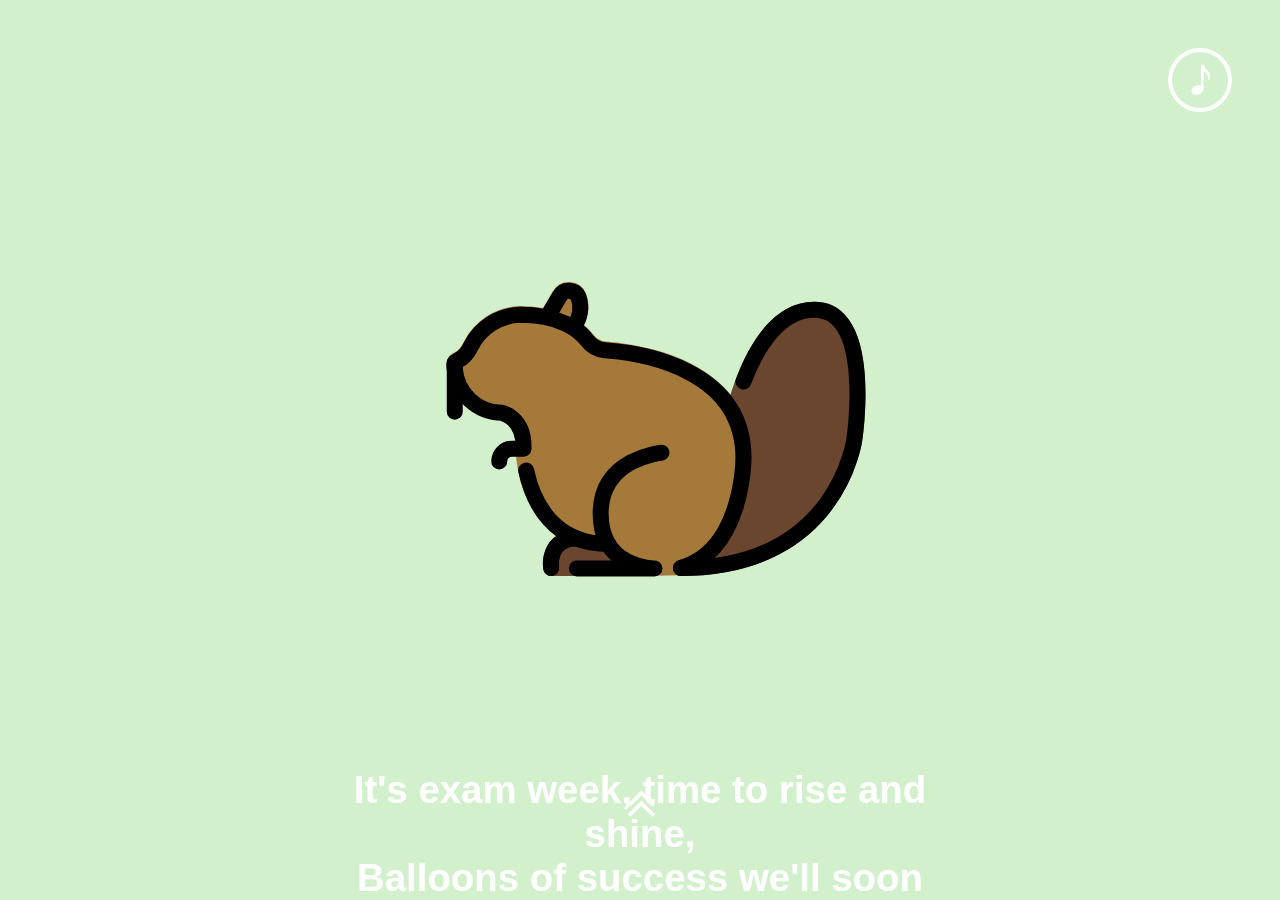
==== index.html @ f143f600 "Reindex and move directories" ====
<!DOCTYPE html>
<html lang="en">

<head>
    <meta charset="UTF-8">
    <title>Wechat H5 Boilerplate</title>
    <meta name="viewport" content="width=device-width, initial-scale=1.0, user-scalable=no">
    <!-- Add your keywords and description here for SEO. -->
    <meta name="keywords" content="">
    <meta name="description" content="">
    <link rel="shortcut icon" type="image/png" href="images/favicon.png"/>

    <!-- Uncomment this if you need apple touch icon. -->
    <!--
    <link rel="apple-touch-icon" href="touch-icon-iphone.png">
    <link rel="apple-touch-icon" sizes="76x76" href="touch-icon-ipad.png">
    <link rel="apple-touch-icon" sizes="120x120" href="touch-icon-iphone-retina.png">
    <link rel="apple-touch-icon" sizes="152x152" href="touch-icon-ipad-retina.png">
    -->

    <!-- Don't delete this. It's needed for development workflow. -->
    <link rel="stylesheet" href="stylesheets/bundle.min.css">
</head>

<body>
<div class="loading-overlay">
    <img src="images/loading.svg">
</div>

<div class="swiper-container">
    <div class="swiper-wrapper">
        <div class="swiper-slide slide-1">
            <div class="item-image animated" data-ani-name="flipInX" data-ani-duration="1s" data-ani-delay="0s"></div>
            <p class="item-text animated" data-ani-name="flipInY" data-ani-duration="1s" data-ani-delay="0.3s">It's exam week, time to rise and shine,<br>Balloons of success we'll soon define</p>
        </div>
        <div class="swiper-slide slide-1">
            <div class="item-image animated" data-ani-name="slideInLeft" data-ani-duration="1s" data-ani-delay="0s"></div>
            <p class="item-text animated" data-ani-name="slideInRight" data-ani-duration="1s" data-ani-delay="0.3s">Beavers🦫💚,<br><br>You Are Invited to the<br>End of Spring 2023<br>CELEBRATION🎊🎈</p>
        </div>
        <div class="swiper-slide slide-2">
            <div class="item-image animated" data-ani-name="bounceInDown" data-ani-duration="1s" data-ani-delay="0s"></div>
            <p class="item-text animated" data-ani-name="bounceInUp" data-ani-duration="1s" data-ani-delay="0.3s">Forget the Fuss🎊,<br>come celebrate with us🎈<br><br>Nominate Your Balloon, <br>Pop it, take a prize!</p>
        </div>
        <div class="swiper-slide slide-3">
            <div class="item-image animated" data-ani-name="flipInX" data-ani-duration="1s" data-ani-delay="0s"></div>
            <p class="item-text animated" data-ani-name="flipInY" data-ani-duration="1s" data-ani-delay="0.3s">April 20th<br>1.15-2.45pm @Reys<br><br><u>Early Bird Signup Now to earn a free POW shirt</u></p>
        </div>
    </div>
</div>

<button class="up-arrow">
    <i class="icon-angle-double-up"></i>
</button>

<button class="btn-music">
    <i class="icon-note"></i>
</button>

<audio loop>
    <source src="audios/background.mp3" type="audio/mpeg">
</audio>

<!-- Don't delete this. It's needed for development workflow. -->
<script src="javascripts/bundle.min.js"></script>

</body>

</html>
---- stylesheets/bundle.min.css ----
@charset "UTF-8";/*! normalize.css v5.0.0 | MIT License | github.com/necolas/normalize.css */button,hr,input{overflow:visible}audio,canvas,progress,video{display:inline-block}progress,sub,sup{vertical-align:baseline}*,legend{box-sizing:border-box}html{font-family:sans-serif;line-height:1.15;-ms-text-size-adjust:100%;-webkit-text-size-adjust:100%}body{margin:0}article,aside,details,figcaption,figure,footer,header,main,menu,nav,section{display:block}h1{font-size:2em;margin:.67em 0}figure{margin:1em 40px}hr{box-sizing:content-box;height:0}code,kbd,pre,samp{font-family:monospace,monospace;font-size:1em}a{background-color:transparent;-webkit-text-decoration-skip:objects}a:active,a:hover{outline-width:0}abbr[title]{border-bottom:none;text-decoration:underline;text-decoration:underline dotted}b,strong{font-weight:bolder}dfn{font-style:italic}mark{background-color:#ff0;color:#000}small{font-size:80%}sub,sup{font-size:75%;line-height:0;position:relative}sub{bottom:-.25em}sup{top:-.5em}audio:not([controls]){display:none;height:0}img{border-style:none}svg:not(:root){overflow:hidden}button,input,optgroup,select,textarea{font-family:sans-serif;font-size:100%;line-height:1.15;margin:0}button,select{text-transform:none}[type=reset],[type=submit],button,html [type=button]{-webkit-appearance:button}[type=button]::-moz-focus-inner,[type=reset]::-moz-focus-inner,[type=submit]::-moz-focus-inner,button::-moz-focus-inner{border-style:none;padding:0}[type=button]:-moz-focusring,[type=reset]:-moz-focusring,[type=submit]:-moz-focusring,button:-moz-focusring{outline:ButtonText dotted 1px}fieldset{border:1px solid silver;margin:0 2px;padding:.35em .625em .75em}legend{color:inherit;display:table;max-width:100%;padding:0;white-space:normal}.btn-music i,.up-arrow i{text-align:center;color:#fff}textarea{overflow:auto}[type=checkbox],[type=radio]{box-sizing:border-box;padding:0}[type=number]::-webkit-inner-spin-button,[type=number]::-webkit-outer-spin-button{height:auto}.swiper-slide,.swiper-wrapper{width:100%;height:100%;position:relative}[type=search]{-webkit-appearance:textfield;outline-offset:-2px}[type=search]::-webkit-search-cancel-button,[type=search]::-webkit-search-decoration{-webkit-appearance:none}::-webkit-file-upload-button{-webkit-appearance:button;font:inherit}summary{display:list-item}[hidden],template{display:none}.swiper-container{margin-left:auto;margin-right:auto;position:relative;overflow:hidden;z-index:1}.swiper-container-no-flexbox .swiper-slide{float:left}.swiper-container-vertical>.swiper-wrapper{-webkit-box-orient:vertical;-moz-box-orient:vertical;-ms-flex-direction:column;-webkit-flex-direction:column;flex-direction:column}.swiper-wrapper{z-index:1;display:-webkit-box;display:-moz-box;display:-ms-flexbox;display:-webkit-flex;display:flex;-webkit-transition-property:-webkit-transform;-moz-transition-property:-moz-transform;-o-transition-property:-o-transform;-ms-transition-property:-ms-transform;transition-property:transform;-webkit-box-sizing:content-box;-moz-box-sizing:content-box;box-sizing:content-box}.swiper-container-android .swiper-slide,.swiper-wrapper{-webkit-transform:translate3d(0,0,0);-moz-transform:translate3d(0,0,0);-o-transform:translate(0,0);-ms-transform:translate3d(0,0,0);transform:translate3d(0,0,0)}.swiper-container-multirow>.swiper-wrapper{-webkit-box-lines:multiple;-moz-box-lines:multiple;-ms-flex-wrap:wrap;-webkit-flex-wrap:wrap;flex-wrap:wrap}.swiper-container-free-mode>.swiper-wrapper{-webkit-transition-timing-function:ease-out;-moz-transition-timing-function:ease-out;-ms-transition-timing-function:ease-out;-o-transition-timing-function:ease-out;transition-timing-function:ease-out;margin:0 auto}.swiper-slide{-webkit-flex-shrink:0;-ms-flex:0 0 auto;flex-shrink:0}.swiper-container-autoheight,.swiper-container-autoheight .swiper-slide{height:auto}.swiper-container-autoheight .swiper-wrapper{-webkit-box-align:start;-ms-flex-align:start;-webkit-align-items:flex-start;align-items:flex-start;-webkit-transition-property:-webkit-transform,height;-moz-transition-property:-moz-transform;-o-transition-property:-o-transform;-ms-transition-property:-ms-transform;transition-property:transform,height}.swiper-container .swiper-notification{position:absolute;left:0;top:0;pointer-events:none;opacity:0;z-index:-1000}.swiper-wp8-horizontal{-ms-touch-action:pan-y;touch-action:pan-y}.swiper-wp8-vertical{-ms-touch-action:pan-x;touch-action:pan-x}.swiper-button-next,.swiper-button-prev{position:absolute;top:50%;width:27px;height:44px;margin-top:-22px;z-index:10;cursor:pointer;-moz-background-size:27px 44px;-webkit-background-size:27px 44px;background-size:27px 44px;background-position:center;background-repeat:no-repeat}.swiper-button-next.swiper-button-disabled,.swiper-button-prev.swiper-button-disabled{opacity:.35;cursor:auto;pointer-events:none}.swiper-button-prev,.swiper-container-rtl .swiper-button-next{background-image:url("data:image/svg+xml;charset=utf-8,%3Csvg%20xmlns%3D'http%3A%2F%2Fwww.w3.org%2F2000%2Fsvg'%20viewBox%3D'0%200%2027%2044'%3E%3Cpath%20d%3D'M0%2C22L22%2C0l2.1%2C2.1L4.2%2C22l19.9%2C19.9L22%2C44L0%2C22L0%2C22L0%2C22z'%20fill%3D'%23007aff'%2F%3E%3C%2Fsvg%3E");left:10px;right:auto}.swiper-button-prev.swiper-button-black,.swiper-container-rtl .swiper-button-next.swiper-button-black{background-image:url("data:image/svg+xml;charset=utf-8,%3Csvg%20xmlns%3D'http%3A%2F%2Fwww.w3.org%2F2000%2Fsvg'%20viewBox%3D'0%200%2027%2044'%3E%3Cpath%20d%3D'M0%2C22L22%2C0l2.1%2C2.1L4.2%2C22l19.9%2C19.9L22%2C44L0%2C22L0%2C22L0%2C22z'%20fill%3D'%23000000'%2F%3E%3C%2Fsvg%3E")}.swiper-button-prev.swiper-button-white,.swiper-container-rtl .swiper-button-next.swiper-button-white{background-image:url("data:image/svg+xml;charset=utf-8,%3Csvg%20xmlns%3D'http%3A%2F%2Fwww.w3.org%2F2000%2Fsvg'%20viewBox%3D'0%200%2027%2044'%3E%3Cpath%20d%3D'M0%2C22L22%2C0l2.1%2C2.1L4.2%2C22l19.9%2C19.9L22%2C44L0%2C22L0%2C22L0%2C22z'%20fill%3D'%23ffffff'%2F%3E%3C%2Fsvg%3E")}.swiper-button-next,.swiper-container-rtl .swiper-button-prev{background-image:url("data:image/svg+xml;charset=utf-8,%3Csvg%20xmlns%3D'http%3A%2F%2Fwww.w3.org%2F2000%2Fsvg'%20viewBox%3D'0%200%2027%2044'%3E%3Cpath%20d%3D'M27%2C22L27%2C22L5%2C44l-2.1-2.1L22.8%2C22L2.9%2C2.1L5%2C0L27%2C22L27%2C22z'%20fill%3D'%23007aff'%2F%3E%3C%2Fsvg%3E");right:10px;left:auto}.swiper-button-next.swiper-button-black,.swiper-container-rtl .swiper-button-prev.swiper-button-black{background-image:url("data:image/svg+xml;charset=utf-8,%3Csvg%20xmlns%3D'http%3A%2F%2Fwww.w3.org%2F2000%2Fsvg'%20viewBox%3D'0%200%2027%2044'%3E%3Cpath%20d%3D'M27%2C22L27%2C22L5%2C44l-2.1-2.1L22.8%2C22L2.9%2C2.1L5%2C0L27%2C22L27%2C22z'%20fill%3D'%23000000'%2F%3E%3C%2Fsvg%3E")}.swiper-button-next.swiper-button-white,.swiper-container-rtl .swiper-button-prev.swiper-button-white{background-image:url("data:image/svg+xml;charset=utf-8,%3Csvg%20xmlns%3D'http%3A%2F%2Fwww.w3.org%2F2000%2Fsvg'%20viewBox%3D'0%200%2027%2044'%3E%3Cpath%20d%3D'M27%2C22L27%2C22L5%2C44l-2.1-2.1L22.8%2C22L2.9%2C2.1L5%2C0L27%2C22L27%2C22z'%20fill%3D'%23ffffff'%2F%3E%3C%2Fsvg%3E")}.swiper-pagination{position:absolute;text-align:center;-webkit-transition:.3s;-moz-transition:.3s;-o-transition:.3s;transition:.3s;-webkit-transform:translate3d(0,0,0);-ms-transform:translate3d(0,0,0);-o-transform:translate3d(0,0,0);transform:translate3d(0,0,0);z-index:10}.swiper-pagination.swiper-pagination-hidden{opacity:0}.swiper-container-horizontal>.swiper-pagination-bullets,.swiper-pagination-custom,.swiper-pagination-fraction{bottom:10px;left:0;width:100%}.swiper-pagination-bullet{width:8px;height:8px;display:inline-block;border-radius:100%;background:#000;opacity:.2}button.swiper-pagination-bullet{border:none;margin:0;padding:0;box-shadow:none;-moz-appearance:none;-ms-appearance:none;-webkit-appearance:none;appearance:none}.swiper-pagination-clickable .swiper-pagination-bullet{cursor:pointer}.swiper-pagination-white .swiper-pagination-bullet{background:#fff}.swiper-pagination-bullet-active{opacity:1;background:#007aff}.swiper-pagination-white .swiper-pagination-bullet-active{background:#fff}.swiper-pagination-black .swiper-pagination-bullet-active{background:#000}.swiper-container-vertical>.swiper-pagination-bullets{right:10px;top:50%;-webkit-transform:translate3d(0,-50%,0);-moz-transform:translate3d(0,-50%,0);-o-transform:translate(0,-50%);-ms-transform:translate3d(0,-50%,0);transform:translate3d(0,-50%,0)}.swiper-container-vertical>.swiper-pagination-bullets .swiper-pagination-bullet{margin:5px 0;display:block}.swiper-container-horizontal>.swiper-pagination-bullets .swiper-pagination-bullet{margin:0 5px}.swiper-pagination-progress{background:rgba(0,0,0,.25);position:absolute}.swiper-pagination-progress .swiper-pagination-progressbar{background:#007aff;position:absolute;left:0;top:0;width:100%;height:100%;-webkit-transform:scale(0);-ms-transform:scale(0);-o-transform:scale(0);transform:scale(0);-webkit-transform-origin:left top;-moz-transform-origin:left top;-ms-transform-origin:left top;-o-transform-origin:left top;transform-origin:left top}.swiper-container-rtl .swiper-pagination-progress .swiper-pagination-progressbar{-webkit-transform-origin:right top;-moz-transform-origin:right top;-ms-transform-origin:right top;-o-transform-origin:right top;transform-origin:right top}.swiper-container-horizontal>.swiper-pagination-progress{width:100%;height:4px;left:0;top:0}.swiper-container-vertical>.swiper-pagination-progress{width:4px;height:100%;left:0;top:0}.swiper-pagination-progress.swiper-pagination-white{background:rgba(255,255,255,.5)}.swiper-pagination-progress.swiper-pagination-white .swiper-pagination-progressbar{background:#fff}.swiper-pagination-progress.swiper-pagination-black .swiper-pagination-progressbar{background:#000}.swiper-container-3d{-webkit-perspective:1200px;-moz-perspective:1200px;-o-perspective:1200px;perspective:1200px}.swiper-container-3d .swiper-cube-shadow,.swiper-container-3d .swiper-slide,.swiper-container-3d .swiper-slide-shadow-bottom,.swiper-container-3d .swiper-slide-shadow-left,.swiper-container-3d .swiper-slide-shadow-right,.swiper-container-3d .swiper-slide-shadow-top,.swiper-container-3d .swiper-wrapper{-webkit-transform-style:preserve-3d;-moz-transform-style:preserve-3d;-ms-transform-style:preserve-3d;transform-style:preserve-3d}.swiper-container-3d .swiper-slide-shadow-bottom,.swiper-container-3d .swiper-slide-shadow-left,.swiper-container-3d .swiper-slide-shadow-right,.swiper-container-3d .swiper-slide-shadow-top{position:absolute;left:0;top:0;width:100%;height:100%;pointer-events:none;z-index:10}.swiper-container-3d .swiper-slide-shadow-left{background-image:-webkit-gradient(linear,left top,right top,from(rgba(0,0,0,.5)),to(rgba(0,0,0,0)));background-image:-webkit-linear-gradient(right,rgba(0,0,0,.5),rgba(0,0,0,0));background-image:-moz-linear-gradient(right,rgba(0,0,0,.5),rgba(0,0,0,0));background-image:-o-linear-gradient(right,rgba(0,0,0,.5),rgba(0,0,0,0));background-image:linear-gradient(to left,rgba(0,0,0,.5),rgba(0,0,0,0))}.swiper-container-3d .swiper-slide-shadow-right{background-image:-webkit-gradient(linear,right top,left top,from(rgba(0,0,0,.5)),to(rgba(0,0,0,0)));background-image:-webkit-linear-gradient(left,rgba(0,0,0,.5),rgba(0,0,0,0));background-image:-moz-linear-gradient(left,rgba(0,0,0,.5),rgba(0,0,0,0));background-image:-o-linear-gradient(left,rgba(0,0,0,.5),rgba(0,0,0,0));background-image:linear-gradient(to right,rgba(0,0,0,.5),rgba(0,0,0,0))}.swiper-container-3d .swiper-slide-shadow-top{background-image:-webkit-gradient(linear,left top,left bottom,from(rgba(0,0,0,.5)),to(rgba(0,0,0,0)));background-image:-webkit-linear-gradient(bottom,rgba(0,0,0,.5),rgba(0,0,0,0));background-image:-moz-linear-gradient(bottom,rgba(0,0,0,.5),rgba(0,0,0,0));background-image:-o-linear-gradient(bottom,rgba(0,0,0,.5),rgba(0,0,0,0));background-image:linear-gradient(to top,rgba(0,0,0,.5),rgba(0,0,0,0))}.swiper-container-3d .swiper-slide-shadow-bottom{background-image:-webkit-gradient(linear,left bottom,left top,from(rgba(0,0,0,.5)),to(rgba(0,0,0,0)));background-image:-webkit-linear-gradient(top,rgba(0,0,0,.5),rgba(0,0,0,0));background-image:-moz-linear-gradient(top,rgba(0,0,0,.5),rgba(0,0,0,0));background-image:-o-linear-gradient(top,rgba(0,0,0,.5),rgba(0,0,0,0));background-image:linear-gradient(to bottom,rgba(0,0,0,.5),rgba(0,0,0,0))}.swiper-container-coverflow .swiper-wrapper,.swiper-container-flip .swiper-wrapper{-ms-perspective:1200px}.swiper-container-cube,.swiper-container-flip{overflow:visible}.swiper-container-cube .swiper-slide,.swiper-container-flip .swiper-slide{pointer-events:none;-webkit-backface-visibility:hidden;-moz-backface-visibility:hidden;-ms-backface-visibility:hidden;backface-visibility:hidden;z-index:1}.swiper-container-cube .swiper-slide .swiper-slide,.swiper-container-flip .swiper-slide .swiper-slide{pointer-events:none}.swiper-container-cube .swiper-slide-active,.swiper-container-cube .swiper-slide-active .swiper-slide-active,.swiper-container-flip .swiper-slide-active,.swiper-container-flip .swiper-slide-active .swiper-slide-active{pointer-events:auto}.swiper-container-cube .swiper-slide-shadow-bottom,.swiper-container-cube .swiper-slide-shadow-left,.swiper-container-cube .swiper-slide-shadow-right,.swiper-container-cube .swiper-slide-shadow-top,.swiper-container-flip .swiper-slide-shadow-bottom,.swiper-container-flip .swiper-slide-shadow-left,.swiper-container-flip .swiper-slide-shadow-right,.swiper-container-flip .swiper-slide-shadow-top{z-index:0;-webkit-backface-visibility:hidden;-moz-backface-visibility:hidden;-ms-backface-visibility:hidden;backface-visibility:hidden}.swiper-container-cube .swiper-slide{visibility:hidden;-webkit-transform-origin:0 0;-moz-transform-origin:0 0;-ms-transform-origin:0 0;transform-origin:0 0;width:100%;height:100%}.swiper-container-cube.swiper-container-rtl .swiper-slide{-webkit-transform-origin:100% 0;-moz-transform-origin:100% 0;-ms-transform-origin:100% 0;transform-origin:100% 0}.swiper-container-cube .swiper-slide-active,.swiper-container-cube .swiper-slide-next,.swiper-container-cube .swiper-slide-next+.swiper-slide,.swiper-container-cube .swiper-slide-prev{pointer-events:auto;visibility:visible}.swiper-container-cube .swiper-cube-shadow{position:absolute;left:0;bottom:0;width:100%;height:100%;background:#000;opacity:.6;-webkit-filter:blur(50px);filter:blur(50px);z-index:0}.swiper-container-fade.swiper-container-free-mode .swiper-slide{-webkit-transition-timing-function:ease-out;-moz-transition-timing-function:ease-out;-ms-transition-timing-function:ease-out;-o-transition-timing-function:ease-out;transition-timing-function:ease-out}.swiper-container-fade .swiper-slide{pointer-events:none;-webkit-transition-property:opacity;-moz-transition-property:opacity;-o-transition-property:opacity;transition-property:opacity}.swiper-container-fade .swiper-slide .swiper-slide{pointer-events:none}.swiper-container-fade .swiper-slide-active,.swiper-container-fade .swiper-slide-active .swiper-slide-active{pointer-events:auto}.swiper-zoom-container{width:100%;height:100%;display:-webkit-box;display:-moz-box;display:-ms-flexbox;display:-webkit-flex;display:flex;-webkit-box-pack:center;-moz-box-pack:center;-ms-flex-pack:center;-webkit-justify-content:center;justify-content:center;-webkit-box-align:center;-moz-box-align:center;-ms-flex-align:center;-webkit-align-items:center;align-items:center;text-align:center}.swiper-zoom-container>canvas,.swiper-zoom-container>img,.swiper-zoom-container>svg{max-width:100%;max-height:100%;object-fit:contain}.swiper-scrollbar{border-radius:10px;position:relative;-ms-touch-action:none;background:rgba(0,0,0,.1)}.swiper-container-horizontal>.swiper-scrollbar{position:absolute;left:1%;bottom:3px;z-index:50;height:5px;width:98%}.swiper-container-vertical>.swiper-scrollbar{position:absolute;right:3px;top:1%;z-index:50;width:5px;height:98%}.swiper-scrollbar-drag{height:100%;width:100%;position:relative;background:rgba(0,0,0,.5);border-radius:10px;left:0;top:0}.loading-overlay,html{background-color:#000}.swiper-scrollbar-cursor-drag{cursor:move}.swiper-lazy-preloader{width:42px;height:42px;position:absolute;left:50%;top:50%;margin-left:-21px;margin-top:-21px;z-index:10;-webkit-transform-origin:50%;-moz-transform-origin:50%;transform-origin:50%;-webkit-animation:swiper-preloader-spin 1s steps(12,end) infinite;-moz-animation:swiper-preloader-spin 1s steps(12,end) infinite;animation:swiper-preloader-spin 1s steps(12,end) infinite}body,html{position:relative;width:100%;height:100%}.swiper-lazy-preloader:after{display:block;content:"";width:100%;height:100%;background-image:url("data:image/svg+xml;charset=utf-8,%3Csvg%20viewBox%3D'0%200%20120%20120'%20xmlns%3D'http%3A%2F%2Fwww.w3.org%2F2000%2Fsvg'%20xmlns%3Axlink%3D'http%3A%2F%2Fwww.w3.org%2F1999%2Fxlink'%3E%3Cdefs%3E%3Cline%20id%3D'l'%20x1%3D'60'%20x2%3D'60'%20y1%3D'7'%20y2%3D'27'%20stroke%3D'%236c6c6c'%20stroke-width%3D'11'%20stroke-linecap%3D'round'%2F%3E%3C%2Fdefs%3E%3Cg%3E%3Cuse%20xlink%3Ahref%3D'%23l'%20opacity%3D'.27'%2F%3E%3Cuse%20xlink%3Ahref%3D'%23l'%20opacity%3D'.27'%20transform%3D'rotate(30%2060%2C60)'%2F%3E%3Cuse%20xlink%3Ahref%3D'%23l'%20opacity%3D'.27'%20transform%3D'rotate(60%2060%2C60)'%2F%3E%3Cuse%20xlink%3Ahref%3D'%23l'%20opacity%3D'.27'%20transform%3D'rotate(90%2060%2C60)'%2F%3E%3Cuse%20xlink%3Ahref%3D'%23l'%20opacity%3D'.27'%20transform%3D'rotate(120%2060%2C60)'%2F%3E%3Cuse%20xlink%3Ahref%3D'%23l'%20opacity%3D'.27'%20transform%3D'rotate(150%2060%2C60)'%2F%3E%3Cuse%20xlink%3Ahref%3D'%23l'%20opacity%3D'.37'%20transform%3D'rotate(180%2060%2C60)'%2F%3E%3Cuse%20xlink%3Ahref%3D'%23l'%20opacity%3D'.46'%20transform%3D'rotate(210%2060%2C60)'%2F%3E%3Cuse%20xlink%3Ahref%3D'%23l'%20opacity%3D'.56'%20transform%3D'rotate(240%2060%2C60)'%2F%3E%3Cuse%20xlink%3Ahref%3D'%23l'%20opacity%3D'.66'%20transform%3D'rotate(270%2060%2C60)'%2F%3E%3Cuse%20xlink%3Ahref%3D'%23l'%20opacity%3D'.75'%20transform%3D'rotate(300%2060%2C60)'%2F%3E%3Cuse%20xlink%3Ahref%3D'%23l'%20opacity%3D'.85'%20transform%3D'rotate(330%2060%2C60)'%2F%3E%3C%2Fg%3E%3C%2Fsvg%3E");background-position:50%;-webkit-background-size:100%;background-size:100%;background-repeat:no-repeat}.swiper-lazy-preloader-white:after{background-image:url("data:image/svg+xml;charset=utf-8,%3Csvg%20viewBox%3D'0%200%20120%20120'%20xmlns%3D'http%3A%2F%2Fwww.w3.org%2F2000%2Fsvg'%20xmlns%3Axlink%3D'http%3A%2F%2Fwww.w3.org%2F1999%2Fxlink'%3E%3Cdefs%3E%3Cline%20id%3D'l'%20x1%3D'60'%20x2%3D'60'%20y1%3D'7'%20y2%3D'27'%20stroke%3D'%23fff'%20stroke-width%3D'11'%20stroke-linecap%3D'round'%2F%3E%3C%2Fdefs%3E%3Cg%3E%3Cuse%20xlink%3Ahref%3D'%23l'%20opacity%3D'.27'%2F%3E%3Cuse%20xlink%3Ahref%3D'%23l'%20opacity%3D'.27'%20transform%3D'rotate(30%2060%2C60)'%2F%3E%3Cuse%20xlink%3Ahref%3D'%23l'%20opacity%3D'.27'%20transform%3D'rotate(60%2060%2C60)'%2F%3E%3Cuse%20xlink%3Ahref%3D'%23l'%20opacity%3D'.27'%20transform%3D'rotate(90%2060%2C60)'%2F%3E%3Cuse%20xlink%3Ahref%3D'%23l'%20opacity%3D'.27'%20transform%3D'rotate(120%2060%2C60)'%2F%3E%3Cuse%20xlink%3Ahref%3D'%23l'%20opacity%3D'.27'%20transform%3D'rotate(150%2060%2C60)'%2F%3E%3Cuse%20xlink%3Ahref%3D'%23l'%20opacity%3D'.37'%20transform%3D'rotate(180%2060%2C60)'%2F%3E%3Cuse%20xlink%3Ahref%3D'%23l'%20opacity%3D'.46'%20transform%3D'rotate(210%2060%2C60)'%2F%3E%3Cuse%20xlink%3Ahref%3D'%23l'%20opacity%3D'.56'%20transform%3D'rotate(240%2060%2C60)'%2F%3E%3Cuse%20xlink%3Ahref%3D'%23l'%20opacity%3D'.66'%20transform%3D'rotate(270%2060%2C60)'%2F%3E%3Cuse%20xlink%3Ahref%3D'%23l'%20opacity%3D'.75'%20transform%3D'rotate(300%2060%2C60)'%2F%3E%3Cuse%20xlink%3Ahref%3D'%23l'%20opacity%3D'.85'%20transform%3D'rotate(330%2060%2C60)'%2F%3E%3C%2Fg%3E%3C%2Fsvg%3E")}@-webkit-keyframes swiper-preloader-spin{100%{-webkit-transform:rotate(360deg)}}@keyframes swiper-preloader-spin{100%{transform:rotate(360deg)}}/*!
 * animate.css -http://daneden.me/animate
 * Version - 3.5.1
 * Licensed under the MIT license - http://opensource.org/licenses/MIT
 *
 * Copyright (c) 2016 Daniel Eden
 */.animated{-webkit-animation-duration:1s;animation-duration:1s;-webkit-animation-fill-mode:both;animation-fill-mode:both}.animated.infinite{-webkit-animation-iteration-count:infinite;animation-iteration-count:infinite}.animated.hinge{-webkit-animation-duration:2s;animation-duration:2s}.animated.bounceIn,.animated.bounceOut,.animated.flipOutX,.animated.flipOutY{-webkit-animation-duration:.75s;animation-duration:.75s}@-webkit-keyframes bounce{20%,53%,80%,from,to{-webkit-animation-timing-function:cubic-bezier(.215,.61,.355,1);animation-timing-function:cubic-bezier(.215,.61,.355,1);-webkit-transform:translate3d(0,0,0);transform:translate3d(0,0,0)}40%,43%{-webkit-animation-timing-function:cubic-bezier(.755,.050,.855,.060);animation-timing-function:cubic-bezier(.755,.050,.855,.060);-webkit-transform:translate3d(0,-30px,0);transform:translate3d(0,-30px,0)}70%{-webkit-animation-timing-function:cubic-bezier(.755,.050,.855,.060);animation-timing-function:cubic-bezier(.755,.050,.855,.060);-webkit-transform:translate3d(0,-15px,0);transform:translate3d(0,-15px,0)}90%{-webkit-transform:translate3d(0,-4px,0);transform:translate3d(0,-4px,0)}}@keyframes bounce{20%,53%,80%,from,to{-webkit-animation-timing-function:cubic-bezier(.215,.61,.355,1);animation-timing-function:cubic-bezier(.215,.61,.355,1);-webkit-transform:translate3d(0,0,0);transform:translate3d(0,0,0)}40%,43%{-webkit-animation-timing-function:cubic-bezier(.755,.050,.855,.060);animation-timing-function:cubic-bezier(.755,.050,.855,.060);-webkit-transform:translate3d(0,-30px,0);transform:translate3d(0,-30px,0)}70%{-webkit-animation-timing-function:cubic-bezier(.755,.050,.855,.060);animation-timing-function:cubic-bezier(.755,.050,.855,.060);-webkit-transform:translate3d(0,-15px,0);transform:translate3d(0,-15px,0)}90%{-webkit-transform:translate3d(0,-4px,0);transform:translate3d(0,-4px,0)}}.bounce{-webkit-animation-name:bounce;animation-name:bounce;-webkit-transform-origin:center bottom;transform-origin:center bottom}@-webkit-keyframes flash{50%,from,to{opacity:1}25%,75%{opacity:0}}@keyframes flash{50%,from,to{opacity:1}25%,75%{opacity:0}}.flash{-webkit-animation-name:flash;animation-name:flash}@-webkit-keyframes pulse{from,to{-webkit-transform:scale3d(1,1,1);transform:scale3d(1,1,1)}50%{-webkit-transform:scale3d(1.05,1.05,1.05);transform:scale3d(1.05,1.05,1.05)}}@keyframes pulse{from,to{-webkit-transform:scale3d(1,1,1);transform:scale3d(1,1,1)}50%{-webkit-transform:scale3d(1.05,1.05,1.05);transform:scale3d(1.05,1.05,1.05)}}.pulse{-webkit-animation-name:pulse;animation-name:pulse}@-webkit-keyframes rubberBand{from,to{-webkit-transform:scale3d(1,1,1);transform:scale3d(1,1,1)}30%{-webkit-transform:scale3d(1.25,.75,1);transform:scale3d(1.25,.75,1)}40%{-webkit-transform:scale3d(.75,1.25,1);transform:scale3d(.75,1.25,1)}50%{-webkit-transform:scale3d(1.15,.85,1);transform:scale3d(1.15,.85,1)}65%{-webkit-transform:scale3d(.95,1.05,1);transform:scale3d(.95,1.05,1)}75%{-webkit-transform:scale3d(1.05,.95,1);transform:scale3d(1.05,.95,1)}}@keyframes rubberBand{from,to{-webkit-transform:scale3d(1,1,1);transform:scale3d(1,1,1)}30%{-webkit-transform:scale3d(1.25,.75,1);transform:scale3d(1.25,.75,1)}40%{-webkit-transform:scale3d(.75,1.25,1);transform:scale3d(.75,1.25,1)}50%{-webkit-transform:scale3d(1.15,.85,1);transform:scale3d(1.15,.85,1)}65%{-webkit-transform:scale3d(.95,1.05,1);transform:scale3d(.95,1.05,1)}75%{-webkit-transform:scale3d(1.05,.95,1);transform:scale3d(1.05,.95,1)}}.rubberBand{-webkit-animation-name:rubberBand;animation-name:rubberBand}@-webkit-keyframes shake{from,to{-webkit-transform:translate3d(0,0,0);transform:translate3d(0,0,0)}10%,30%,50%,70%,90%{-webkit-transform:translate3d(-10px,0,0);transform:translate3d(-10px,0,0)}20%,40%,60%,80%{-webkit-transform:translate3d(10px,0,0);transform:translate3d(10px,0,0)}}@keyframes shake{from,to{-webkit-transform:translate3d(0,0,0);transform:translate3d(0,0,0)}10%,30%,50%,70%,90%{-webkit-transform:translate3d(-10px,0,0);transform:translate3d(-10px,0,0)}20%,40%,60%,80%{-webkit-transform:translate3d(10px,0,0);transform:translate3d(10px,0,0)}}.shake{-webkit-animation-name:shake;animation-name:shake}@-webkit-keyframes headShake{0%{-webkit-transform:translateX(0);transform:translateX(0)}6.5%{-webkit-transform:translateX(-6px) rotateY(-9deg);transform:translateX(-6px) rotateY(-9deg)}18.5%{-webkit-transform:translateX(5px) rotateY(7deg);transform:translateX(5px) rotateY(7deg)}31.5%{-webkit-transform:translateX(-3px) rotateY(-5deg);transform:translateX(-3px) rotateY(-5deg)}43.5%{-webkit-transform:translateX(2px) rotateY(3deg);transform:translateX(2px) rotateY(3deg)}50%{-webkit-transform:translateX(0);transform:translateX(0)}}@keyframes headShake{0%{-webkit-transform:translateX(0);transform:translateX(0)}6.5%{-webkit-transform:translateX(-6px) rotateY(-9deg);transform:translateX(-6px) rotateY(-9deg)}18.5%{-webkit-transform:translateX(5px) rotateY(7deg);transform:translateX(5px) rotateY(7deg)}31.5%{-webkit-transform:translateX(-3px) rotateY(-5deg);transform:translateX(-3px) rotateY(-5deg)}43.5%{-webkit-transform:translateX(2px) rotateY(3deg);transform:translateX(2px) rotateY(3deg)}50%{-webkit-transform:translateX(0);transform:translateX(0)}}.headShake{-webkit-animation-timing-function:ease-in-out;animation-timing-function:ease-in-out;-webkit-animation-name:headShake;animation-name:headShake}@-webkit-keyframes swing{20%{-webkit-transform:rotate3d(0,0,1,15deg);transform:rotate3d(0,0,1,15deg)}40%{-webkit-transform:rotate3d(0,0,1,-10deg);transform:rotate3d(0,0,1,-10deg)}60%{-webkit-transform:rotate3d(0,0,1,5deg);transform:rotate3d(0,0,1,5deg)}80%{-webkit-transform:rotate3d(0,0,1,-5deg);transform:rotate3d(0,0,1,-5deg)}to{-webkit-transform:rotate3d(0,0,1,0deg);transform:rotate3d(0,0,1,0deg)}}@keyframes swing{20%{-webkit-transform:rotate3d(0,0,1,15deg);transform:rotate3d(0,0,1,15deg)}40%{-webkit-transform:rotate3d(0,0,1,-10deg);transform:rotate3d(0,0,1,-10deg)}60%{-webkit-transform:rotate3d(0,0,1,5deg);transform:rotate3d(0,0,1,5deg)}80%{-webkit-transform:rotate3d(0,0,1,-5deg);transform:rotate3d(0,0,1,-5deg)}to{-webkit-transform:rotate3d(0,0,1,0deg);transform:rotate3d(0,0,1,0deg)}}.swing{-webkit-transform-origin:top center;transform-origin:top center;-webkit-animation-name:swing;animation-name:swing}@-webkit-keyframes tada{from,to{-webkit-transform:scale3d(1,1,1);transform:scale3d(1,1,1)}10%,20%{-webkit-transform:scale3d(.9,.9,.9) rotate3d(0,0,1,-3deg);transform:scale3d(.9,.9,.9) rotate3d(0,0,1,-3deg)}30%,50%,70%,90%{-webkit-transform:scale3d(1.1,1.1,1.1) rotate3d(0,0,1,3deg);transform:scale3d(1.1,1.1,1.1) rotate3d(0,0,1,3deg)}40%,60%,80%{-webkit-transform:scale3d(1.1,1.1,1.1) rotate3d(0,0,1,-3deg);transform:scale3d(1.1,1.1,1.1) rotate3d(0,0,1,-3deg)}}@keyframes tada{from,to{-webkit-transform:scale3d(1,1,1);transform:scale3d(1,1,1)}10%,20%{-webkit-transform:scale3d(.9,.9,.9) rotate3d(0,0,1,-3deg);transform:scale3d(.9,.9,.9) rotate3d(0,0,1,-3deg)}30%,50%,70%,90%{-webkit-transform:scale3d(1.1,1.1,1.1) rotate3d(0,0,1,3deg);transform:scale3d(1.1,1.1,1.1) rotate3d(0,0,1,3deg)}40%,60%,80%{-webkit-transform:scale3d(1.1,1.1,1.1) rotate3d(0,0,1,-3deg);transform:scale3d(1.1,1.1,1.1) rotate3d(0,0,1,-3deg)}}.tada{-webkit-animation-name:tada;animation-name:tada}@-webkit-keyframes wobble{from,to{-webkit-transform:none;transform:none}15%{-webkit-transform:translate3d(-25%,0,0) rotate3d(0,0,1,-5deg);transform:translate3d(-25%,0,0) rotate3d(0,0,1,-5deg)}30%{-webkit-transform:translate3d(20%,0,0) rotate3d(0,0,1,3deg);transform:translate3d(20%,0,0) rotate3d(0,0,1,3deg)}45%{-webkit-transform:translate3d(-15%,0,0) rotate3d(0,0,1,-3deg);transform:translate3d(-15%,0,0) rotate3d(0,0,1,-3deg)}60%{-webkit-transform:translate3d(10%,0,0) rotate3d(0,0,1,2deg);transform:translate3d(10%,0,0) rotate3d(0,0,1,2deg)}75%{-webkit-transform:translate3d(-5%,0,0) rotate3d(0,0,1,-1deg);transform:translate3d(-5%,0,0) rotate3d(0,0,1,-1deg)}}@keyframes wobble{from,to{-webkit-transform:none;transform:none}15%{-webkit-transform:translate3d(-25%,0,0) rotate3d(0,0,1,-5deg);transform:translate3d(-25%,0,0) rotate3d(0,0,1,-5deg)}30%{-webkit-transform:translate3d(20%,0,0) rotate3d(0,0,1,3deg);transform:translate3d(20%,0,0) rotate3d(0,0,1,3deg)}45%{-webkit-transform:translate3d(-15%,0,0) rotate3d(0,0,1,-3deg);transform:translate3d(-15%,0,0) rotate3d(0,0,1,-3deg)}60%{-webkit-transform:translate3d(10%,0,0) rotate3d(0,0,1,2deg);transform:translate3d(10%,0,0) rotate3d(0,0,1,2deg)}75%{-webkit-transform:translate3d(-5%,0,0) rotate3d(0,0,1,-1deg);transform:translate3d(-5%,0,0) rotate3d(0,0,1,-1deg)}}.wobble{-webkit-animation-name:wobble;animation-name:wobble}@-webkit-keyframes jello{11.1%,from,to{-webkit-transform:none;transform:none}22.2%{-webkit-transform:skewX(-12.5deg) skewY(-12.5deg);transform:skewX(-12.5deg) skewY(-12.5deg)}33.3%{-webkit-transform:skewX(6.25deg) skewY(6.25deg);transform:skewX(6.25deg) skewY(6.25deg)}44.4%{-webkit-transform:skewX(-3.125deg) skewY(-3.125deg);transform:skewX(-3.125deg) skewY(-3.125deg)}55.5%{-webkit-transform:skewX(1.5625deg) skewY(1.5625deg);transform:skewX(1.5625deg) skewY(1.5625deg)}66.6%{-webkit-transform:skewX(-.78125deg) skewY(-.78125deg);transform:skewX(-.78125deg) skewY(-.78125deg)}77.7%{-webkit-transform:skewX(.390625deg) skewY(.390625deg);transform:skewX(.390625deg) skewY(.390625deg)}88.8%{-webkit-transform:skewX(-.1953125deg) skewY(-.1953125deg);transform:skewX(-.1953125deg) skewY(-.1953125deg)}}@keyframes jello{11.1%,from,to{-webkit-transform:none;transform:none}22.2%{-webkit-transform:skewX(-12.5deg) skewY(-12.5deg);transform:skewX(-12.5deg) skewY(-12.5deg)}33.3%{-webkit-transform:skewX(6.25deg) skewY(6.25deg);transform:skewX(6.25deg) skewY(6.25deg)}44.4%{-webkit-transform:skewX(-3.125deg) skewY(-3.125deg);transform:skewX(-3.125deg) skewY(-3.125deg)}55.5%{-webkit-transform:skewX(1.5625deg) skewY(1.5625deg);transform:skewX(1.5625deg) skewY(1.5625deg)}66.6%{-webkit-transform:skewX(-.78125deg) skewY(-.78125deg);transform:skewX(-.78125deg) skewY(-.78125deg)}77.7%{-webkit-transform:skewX(.390625deg) skewY(.390625deg);transform:skewX(.390625deg) skewY(.390625deg)}88.8%{-webkit-transform:skewX(-.1953125deg) skewY(-.1953125deg);transform:skewX(-.1953125deg) skewY(-.1953125deg)}}.jello{-webkit-animation-name:jello;animation-name:jello;-webkit-transform-origin:center;transform-origin:center}@-webkit-keyframes bounceIn{20%,40%,60%,80%,from,to{-webkit-animation-timing-function:cubic-bezier(.215,.61,.355,1);animation-timing-function:cubic-bezier(.215,.61,.355,1)}0%{opacity:0;-webkit-transform:scale3d(.3,.3,.3);transform:scale3d(.3,.3,.3)}20%{-webkit-transform:scale3d(1.1,1.1,1.1);transform:scale3d(1.1,1.1,1.1)}40%{-webkit-transform:scale3d(.9,.9,.9);transform:scale3d(.9,.9,.9)}60%{opacity:1;-webkit-transform:scale3d(1.03,1.03,1.03);transform:scale3d(1.03,1.03,1.03)}80%{-webkit-transform:scale3d(.97,.97,.97);transform:scale3d(.97,.97,.97)}to{opacity:1;-webkit-transform:scale3d(1,1,1);transform:scale3d(1,1,1)}}@keyframes bounceIn{20%,40%,60%,80%,from,to{-webkit-animation-timing-function:cubic-bezier(.215,.61,.355,1);animation-timing-function:cubic-bezier(.215,.61,.355,1)}0%{opacity:0;-webkit-transform:scale3d(.3,.3,.3);transform:scale3d(.3,.3,.3)}20%{-webkit-transform:scale3d(1.1,1.1,1.1);transform:scale3d(1.1,1.1,1.1)}40%{-webkit-transform:scale3d(.9,.9,.9);transform:scale3d(.9,.9,.9)}60%{opacity:1;-webkit-transform:scale3d(1.03,1.03,1.03);transform:scale3d(1.03,1.03,1.03)}80%{-webkit-transform:scale3d(.97,.97,.97);transform:scale3d(.97,.97,.97)}to{opacity:1;-webkit-transform:scale3d(1,1,1);transform:scale3d(1,1,1)}}.bounceIn{-webkit-animation-name:bounceIn;animation-name:bounceIn}@-webkit-keyframes bounceInDown{60%,75%,90%,from,to{-webkit-animation-timing-function:cubic-bezier(.215,.61,.355,1);animation-timing-function:cubic-bezier(.215,.61,.355,1)}0%{opacity:0;-webkit-transform:translate3d(0,-3000px,0);transform:translate3d(0,-3000px,0)}60%{opacity:1;-webkit-transform:translate3d(0,25px,0);transform:translate3d(0,25px,0)}75%{-webkit-transform:translate3d(0,-10px,0);transform:translate3d(0,-10px,0)}90%{-webkit-transform:translate3d(0,5px,0);transform:translate3d(0,5px,0)}to{-webkit-transform:none;transform:none}}@keyframes bounceInDown{60%,75%,90%,from,to{-webkit-animation-timing-function:cubic-bezier(.215,.61,.355,1);animation-timing-function:cubic-bezier(.215,.61,.355,1)}0%{opacity:0;-webkit-transform:translate3d(0,-3000px,0);transform:translate3d(0,-3000px,0)}60%{opacity:1;-webkit-transform:translate3d(0,25px,0);transform:translate3d(0,25px,0)}75%{-webkit-transform:translate3d(0,-10px,0);transform:translate3d(0,-10px,0)}90%{-webkit-transform:translate3d(0,5px,0);transform:translate3d(0,5px,0)}to{-webkit-transform:none;transform:none}}.bounceInDown{-webkit-animation-name:bounceInDown;animation-name:bounceInDown}@-webkit-keyframes bounceInLeft{60%,75%,90%,from,to{-webkit-animation-timing-function:cubic-bezier(.215,.61,.355,1);animation-timing-function:cubic-bezier(.215,.61,.355,1)}0%{opacity:0;-webkit-transform:translate3d(-3000px,0,0);transform:translate3d(-3000px,0,0)}60%{opacity:1;-webkit-transform:translate3d(25px,0,0);transform:translate3d(25px,0,0)}75%{-webkit-transform:translate3d(-10px,0,0);transform:translate3d(-10px,0,0)}90%{-webkit-transform:translate3d(5px,0,0);transform:translate3d(5px,0,0)}to{-webkit-transform:none;transform:none}}@keyframes bounceInLeft{60%,75%,90%,from,to{-webkit-animation-timing-function:cubic-bezier(.215,.61,.355,1);animation-timing-function:cubic-bezier(.215,.61,.355,1)}0%{opacity:0;-webkit-transform:translate3d(-3000px,0,0);transform:translate3d(-3000px,0,0)}60%{opacity:1;-webkit-transform:translate3d(25px,0,0);transform:translate3d(25px,0,0)}75%{-webkit-transform:translate3d(-10px,0,0);transform:translate3d(-10px,0,0)}90%{-webkit-transform:translate3d(5px,0,0);transform:translate3d(5px,0,0)}to{-webkit-transform:none;transform:none}}.bounceInLeft{-webkit-animation-name:bounceInLeft;animation-name:bounceInLeft}@-webkit-keyframes bounceInRight{60%,75%,90%,from,to{-webkit-animation-timing-function:cubic-bezier(.215,.61,.355,1);animation-timing-function:cubic-bezier(.215,.61,.355,1)}from{opacity:0;-webkit-transform:translate3d(3000px,0,0);transform:translate3d(3000px,0,0)}60%{opacity:1;-webkit-transform:translate3d(-25px,0,0);transform:translate3d(-25px,0,0)}75%{-webkit-transform:translate3d(10px,0,0);transform:translate3d(10px,0,0)}90%{-webkit-transform:translate3d(-5px,0,0);transform:translate3d(-5px,0,0)}to{-webkit-transform:none;transform:none}}@keyframes bounceInRight{60%,75%,90%,from,to{-webkit-animation-timing-function:cubic-bezier(.215,.61,.355,1);animation-timing-function:cubic-bezier(.215,.61,.355,1)}from{opacity:0;-webkit-transform:translate3d(3000px,0,0);transform:translate3d(3000px,0,0)}60%{opacity:1;-webkit-transform:translate3d(-25px,0,0);transform:translate3d(-25px,0,0)}75%{-webkit-transform:translate3d(10px,0,0);transform:translate3d(10px,0,0)}90%{-webkit-transform:translate3d(-5px,0,0);transform:translate3d(-5px,0,0)}to{-webkit-transform:none;transform:none}}.bounceInRight{-webkit-animation-name:bounceInRight;animation-name:bounceInRight}@-webkit-keyframes bounceInUp{60%,75%,90%,from,to{-webkit-animation-timing-function:cubic-bezier(.215,.61,.355,1);animation-timing-function:cubic-bezier(.215,.61,.355,1)}from{opacity:0;-webkit-transform:translate3d(0,3000px,0);transform:translate3d(0,3000px,0)}60%{opacity:1;-webkit-transform:translate3d(0,-20px,0);transform:translate3d(0,-20px,0)}75%{-webkit-transform:translate3d(0,10px,0);transform:translate3d(0,10px,0)}90%{-webkit-transform:translate3d(0,-5px,0);transform:translate3d(0,-5px,0)}to{-webkit-transform:translate3d(0,0,0);transform:translate3d(0,0,0)}}@keyframes bounceInUp{60%,75%,90%,from,to{-webkit-animation-timing-function:cubic-bezier(.215,.61,.355,1);animation-timing-function:cubic-bezier(.215,.61,.355,1)}from{opacity:0;-webkit-transform:translate3d(0,3000px,0);transform:translate3d(0,3000px,0)}60%{opacity:1;-webkit-transform:translate3d(0,-20px,0);transform:translate3d(0,-20px,0)}75%{-webkit-transform:translate3d(0,10px,0);transform:translate3d(0,10px,0)}90%{-webkit-transform:translate3d(0,-5px,0);transform:translate3d(0,-5px,0)}to{-webkit-transform:translate3d(0,0,0);transform:translate3d(0,0,0)}}.bounceInUp{-webkit-animation-name:bounceInUp;animation-name:bounceInUp}@-webkit-keyframes bounceOut{20%{-webkit-transform:scale3d(.9,.9,.9);transform:scale3d(.9,.9,.9)}50%,55%{opacity:1;-webkit-transform:scale3d(1.1,1.1,1.1);transform:scale3d(1.1,1.1,1.1)}to{opacity:0;-webkit-transform:scale3d(.3,.3,.3);transform:scale3d(.3,.3,.3)}}@keyframes bounceOut{20%{-webkit-transform:scale3d(.9,.9,.9);transform:scale3d(.9,.9,.9)}50%,55%{opacity:1;-webkit-transform:scale3d(1.1,1.1,1.1);transform:scale3d(1.1,1.1,1.1)}to{opacity:0;-webkit-transform:scale3d(.3,.3,.3);transform:scale3d(.3,.3,.3)}}.bounceOut{-webkit-animation-name:bounceOut;animation-name:bounceOut}@-webkit-keyframes bounceOutDown{20%{-webkit-transform:translate3d(0,10px,0);transform:translate3d(0,10px,0)}40%,45%{opacity:1;-webkit-transform:translate3d(0,-20px,0);transform:translate3d(0,-20px,0)}to{opacity:0;-webkit-transform:translate3d(0,2000px,0);transform:translate3d(0,2000px,0)}}@keyframes bounceOutDown{20%{-webkit-transform:translate3d(0,10px,0);transform:translate3d(0,10px,0)}40%,45%{opacity:1;-webkit-transform:translate3d(0,-20px,0);transform:translate3d(0,-20px,0)}to{opacity:0;-webkit-transform:translate3d(0,2000px,0);transform:translate3d(0,2000px,0)}}.bounceOutDown{-webkit-animation-name:bounceOutDown;animation-name:bounceOutDown}@-webkit-keyframes bounceOutLeft{20%{opacity:1;-webkit-transform:translate3d(20px,0,0);transform:translate3d(20px,0,0)}to{opacity:0;-webkit-transform:translate3d(-2000px,0,0);transform:translate3d(-2000px,0,0)}}@keyframes bounceOutLeft{20%{opacity:1;-webkit-transform:translate3d(20px,0,0);transform:translate3d(20px,0,0)}to{opacity:0;-webkit-transform:translate3d(-2000px,0,0);transform:translate3d(-2000px,0,0)}}.bounceOutLeft{-webkit-animation-name:bounceOutLeft;animation-name:bounceOutLeft}@-webkit-keyframes bounceOutRight{20%{opacity:1;-webkit-transform:translate3d(-20px,0,0);transform:translate3d(-20px,0,0)}to{opacity:0;-webkit-transform:translate3d(2000px,0,0);transform:translate3d(2000px,0,0)}}@keyframes bounceOutRight{20%{opacity:1;-webkit-transform:translate3d(-20px,0,0);transform:translate3d(-20px,0,0)}to{opacity:0;-webkit-transform:translate3d(2000px,0,0);transform:translate3d(2000px,0,0)}}.bounceOutRight{-webkit-animation-name:bounceOutRight;animation-name:bounceOutRight}@-webkit-keyframes bounceOutUp{20%{-webkit-transform:translate3d(0,-10px,0);transform:translate3d(0,-10px,0)}40%,45%{opacity:1;-webkit-transform:translate3d(0,20px,0);transform:translate3d(0,20px,0)}to{opacity:0;-webkit-transform:translate3d(0,-2000px,0);transform:translate3d(0,-2000px,0)}}@keyframes bounceOutUp{20%{-webkit-transform:translate3d(0,-10px,0);transform:translate3d(0,-10px,0)}40%,45%{opacity:1;-webkit-transform:translate3d(0,20px,0);transform:translate3d(0,20px,0)}to{opacity:0;-webkit-transform:translate3d(0,-2000px,0);transform:translate3d(0,-2000px,0)}}.bounceOutUp{-webkit-animation-name:bounceOutUp;animation-name:bounceOutUp}@-webkit-keyframes fadeIn{from{opacity:0}to{opacity:1}}@keyframes fadeIn{from{opacity:0}to{opacity:1}}.fadeIn{-webkit-animation-name:fadeIn;animation-name:fadeIn}@-webkit-keyframes fadeInDown{from{opacity:0;-webkit-transform:translate3d(0,-100%,0);transform:translate3d(0,-100%,0)}to{opacity:1;-webkit-transform:none;transform:none}}@keyframes fadeInDown{from{opacity:0;-webkit-transform:translate3d(0,-100%,0);transform:translate3d(0,-100%,0)}to{opacity:1;-webkit-transform:none;transform:none}}.fadeInDown{-webkit-animation-name:fadeInDown;animation-name:fadeInDown}@-webkit-keyframes fadeInDownBig{from{opacity:0;-webkit-transform:translate3d(0,-2000px,0);transform:translate3d(0,-2000px,0)}to{opacity:1;-webkit-transform:none;transform:none}}@keyframes fadeInDownBig{from{opacity:0;-webkit-transform:translate3d(0,-2000px,0);transform:translate3d(0,-2000px,0)}to{opacity:1;-webkit-transform:none;transform:none}}.fadeInDownBig{-webkit-animation-name:fadeInDownBig;animation-name:fadeInDownBig}@-webkit-keyframes fadeInLeft{from{opacity:0;-webkit-transform:translate3d(-100%,0,0);transform:translate3d(-100%,0,0)}to{opacity:1;-webkit-transform:none;transform:none}}@keyframes fadeInLeft{from{opacity:0;-webkit-transform:translate3d(-100%,0,0);transform:translate3d(-100%,0,0)}to{opacity:1;-webkit-transform:none;transform:none}}.fadeInLeft{-webkit-animation-name:fadeInLeft;animation-name:fadeInLeft}@-webkit-keyframes fadeInLeftBig{from{opacity:0;-webkit-transform:translate3d(-2000px,0,0);transform:translate3d(-2000px,0,0)}to{opacity:1;-webkit-transform:none;transform:none}}@keyframes fadeInLeftBig{from{opacity:0;-webkit-transform:translate3d(-2000px,0,0);transform:translate3d(-2000px,0,0)}to{opacity:1;-webkit-transform:none;transform:none}}.fadeInLeftBig{-webkit-animation-name:fadeInLeftBig;animation-name:fadeInLeftBig}@-webkit-keyframes fadeInRight{from{opacity:0;-webkit-transform:translate3d(100%,0,0);transform:translate3d(100%,0,0)}to{opacity:1;-webkit-transform:none;transform:none}}@keyframes fadeInRight{from{opacity:0;-webkit-transform:translate3d(100%,0,0);transform:translate3d(100%,0,0)}to{opacity:1;-webkit-transform:none;transform:none}}.fadeInRight{-webkit-animation-name:fadeInRight;animation-name:fadeInRight}@-webkit-keyframes fadeInRightBig{from{opacity:0;-webkit-transform:translate3d(2000px,0,0);transform:translate3d(2000px,0,0)}to{opacity:1;-webkit-transform:none;transform:none}}@keyframes fadeInRightBig{from{opacity:0;-webkit-transform:translate3d(2000px,0,0);transform:translate3d(2000px,0,0)}to{opacity:1;-webkit-transform:none;transform:none}}.fadeInRightBig{-webkit-animation-name:fadeInRightBig;animation-name:fadeInRightBig}@-webkit-keyframes fadeInUp{from{opacity:0;-webkit-transform:translate3d(0,100%,0);transform:translate3d(0,100%,0)}to{opacity:1;-webkit-transform:none;transform:none}}@keyframes fadeInUp{from{opacity:0;-webkit-transform:translate3d(0,100%,0);transform:translate3d(0,100%,0)}to{opacity:1;-webkit-transform:none;transform:none}}.fadeInUp{-webkit-animation-name:fadeInUp;animation-name:fadeInUp}@-webkit-keyframes fadeInUpBig{from{opacity:0;-webkit-transform:translate3d(0,2000px,0);transform:translate3d(0,2000px,0)}to{opacity:1;-webkit-transform:none;transform:none}}@keyframes fadeInUpBig{from{opacity:0;-webkit-transform:translate3d(0,2000px,0);transform:translate3d(0,2000px,0)}to{opacity:1;-webkit-transform:none;transform:none}}.fadeInUpBig{-webkit-animation-name:fadeInUpBig;animation-name:fadeInUpBig}@-webkit-keyframes fadeOut{from{opacity:1}to{opacity:0}}@keyframes fadeOut{from{opacity:1}to{opacity:0}}.fadeOut{-webkit-animation-name:fadeOut;animation-name:fadeOut}@-webkit-keyframes fadeOutDown{from{opacity:1}to{opacity:0;-webkit-transform:translate3d(0,100%,0);transform:translate3d(0,100%,0)}}@keyframes fadeOutDown{from{opacity:1}to{opacity:0;-webkit-transform:translate3d(0,100%,0);transform:translate3d(0,100%,0)}}.fadeOutDown{-webkit-animation-name:fadeOutDown;animation-name:fadeOutDown}@-webkit-keyframes fadeOutDownBig{from{opacity:1}to{opacity:0;-webkit-transform:translate3d(0,2000px,0);transform:translate3d(0,2000px,0)}}@keyframes fadeOutDownBig{from{opacity:1}to{opacity:0;-webkit-transform:translate3d(0,2000px,0);transform:translate3d(0,2000px,0)}}.fadeOutDownBig{-webkit-animation-name:fadeOutDownBig;animation-name:fadeOutDownBig}@-webkit-keyframes fadeOutLeft{from{opacity:1}to{opacity:0;-webkit-transform:translate3d(-100%,0,0);transform:translate3d(-100%,0,0)}}@keyframes fadeOutLeft{from{opacity:1}to{opacity:0;-webkit-transform:translate3d(-100%,0,0);transform:translate3d(-100%,0,0)}}.fadeOutLeft{-webkit-animation-name:fadeOutLeft;animation-name:fadeOutLeft}@-webkit-keyframes fadeOutLeftBig{from{opacity:1}to{opacity:0;-webkit-transform:translate3d(-2000px,0,0);transform:translate3d(-2000px,0,0)}}@keyframes fadeOutLeftBig{from{opacity:1}to{opacity:0;-webkit-transform:translate3d(-2000px,0,0);transform:translate3d(-2000px,0,0)}}.fadeOutLeftBig{-webkit-animation-name:fadeOutLeftBig;animation-name:fadeOutLeftBig}@-webkit-keyframes fadeOutRight{from{opacity:1}to{opacity:0;-webkit-transform:translate3d(100%,0,0);transform:translate3d(100%,0,0)}}@keyframes fadeOutRight{from{opacity:1}to{opacity:0;-webkit-transform:translate3d(100%,0,0);transform:translate3d(100%,0,0)}}.fadeOutRight{-webkit-animation-name:fadeOutRight;animation-name:fadeOutRight}@-webkit-keyframes fadeOutRightBig{from{opacity:1}to{opacity:0;-webkit-transform:translate3d(2000px,0,0);transform:translate3d(2000px,0,0)}}@keyframes fadeOutRightBig{from{opacity:1}to{opacity:0;-webkit-transform:translate3d(2000px,0,0);transform:translate3d(2000px,0,0)}}.fadeOutRightBig{-webkit-animation-name:fadeOutRightBig;animation-name:fadeOutRightBig}@-webkit-keyframes fadeOutUp{from{opacity:1}to{opacity:0;-webkit-transform:translate3d(0,-100%,0);transform:translate3d(0,-100%,0)}}@keyframes fadeOutUp{from{opacity:1}to{opacity:0;-webkit-transform:translate3d(0,-100%,0);transform:translate3d(0,-100%,0)}}.fadeOutUp{-webkit-animation-name:fadeOutUp;animation-name:fadeOutUp}@-webkit-keyframes fadeOutUpBig{from{opacity:1}to{opacity:0;-webkit-transform:translate3d(0,-2000px,0);transform:translate3d(0,-2000px,0)}}@keyframes fadeOutUpBig{from{opacity:1}to{opacity:0;-webkit-transform:translate3d(0,-2000px,0);transform:translate3d(0,-2000px,0)}}.fadeOutUpBig{-webkit-animation-name:fadeOutUpBig;animation-name:fadeOutUpBig}@-webkit-keyframes flip{from{-webkit-transform:perspective(400px) rotate3d(0,1,0,-360deg);transform:perspective(400px) rotate3d(0,1,0,-360deg);-webkit-animation-timing-function:ease-out;animation-timing-function:ease-out}40%{-webkit-transform:perspective(400px) translate3d(0,0,150px) rotate3d(0,1,0,-190deg);transform:perspective(400px) translate3d(0,0,150px) rotate3d(0,1,0,-190deg);-webkit-animation-timing-function:ease-out;animation-timing-function:ease-out}50%{-webkit-transform:perspective(400px) translate3d(0,0,150px) rotate3d(0,1,0,-170deg);transform:perspective(400px) translate3d(0,0,150px) rotate3d(0,1,0,-170deg);-webkit-animation-timing-function:ease-in;animation-timing-function:ease-in}80%{-webkit-transform:perspective(400px) scale3d(.95,.95,.95);transform:perspective(400px) scale3d(.95,.95,.95);-webkit-animation-timing-function:ease-in;animation-timing-function:ease-in}to{-webkit-transform:perspective(400px);transform:perspective(400px);-webkit-animation-timing-function:ease-in;animation-timing-function:ease-in}}@keyframes flip{from{-webkit-transform:perspective(400px) rotate3d(0,1,0,-360deg);transform:perspective(400px) rotate3d(0,1,0,-360deg);-webkit-animation-timing-function:ease-out;animation-timing-function:ease-out}40%{-webkit-transform:perspective(400px) translate3d(0,0,150px) rotate3d(0,1,0,-190deg);transform:perspective(400px) translate3d(0,0,150px) rotate3d(0,1,0,-190deg);-webkit-animation-timing-function:ease-out;animation-timing-function:ease-out}50%{-webkit-transform:perspective(400px) translate3d(0,0,150px) rotate3d(0,1,0,-170deg);transform:perspective(400px) translate3d(0,0,150px) rotate3d(0,1,0,-170deg);-webkit-animation-timing-function:ease-in;animation-timing-function:ease-in}80%{-webkit-transform:perspective(400px) scale3d(.95,.95,.95);transform:perspective(400px) scale3d(.95,.95,.95);-webkit-animation-timing-function:ease-in;animation-timing-function:ease-in}to{-webkit-transform:perspective(400px);transform:perspective(400px);-webkit-animation-timing-function:ease-in;animation-timing-function:ease-in}}.animated.flip{-webkit-backface-visibility:visible;backface-visibility:visible;-webkit-animation-name:flip;animation-name:flip}@-webkit-keyframes flipInX{from{-webkit-transform:perspective(400px) rotate3d(1,0,0,90deg);transform:perspective(400px) rotate3d(1,0,0,90deg);-webkit-animation-timing-function:ease-in;animation-timing-function:ease-in;opacity:0}40%{-webkit-transform:perspective(400px) rotate3d(1,0,0,-20deg);transform:perspective(400px) rotate3d(1,0,0,-20deg);-webkit-animation-timing-function:ease-in;animation-timing-function:ease-in}60%{-webkit-transform:perspective(400px) rotate3d(1,0,0,10deg);transform:perspective(400px) rotate3d(1,0,0,10deg);opacity:1}80%{-webkit-transform:perspective(400px) rotate3d(1,0,0,-5deg);transform:perspective(400px) rotate3d(1,0,0,-5deg)}to{-webkit-transform:perspective(400px);transform:perspective(400px)}}@keyframes flipInX{from{-webkit-transform:perspective(400px) rotate3d(1,0,0,90deg);transform:perspective(400px) rotate3d(1,0,0,90deg);-webkit-animation-timing-function:ease-in;animation-timing-function:ease-in;opacity:0}40%{-webkit-transform:perspective(400px) rotate3d(1,0,0,-20deg);transform:perspective(400px) rotate3d(1,0,0,-20deg);-webkit-animation-timing-function:ease-in;animation-timing-function:ease-in}60%{-webkit-transform:perspective(400px) rotate3d(1,0,0,10deg);transform:perspective(400px) rotate3d(1,0,0,10deg);opacity:1}80%{-webkit-transform:perspective(400px) rotate3d(1,0,0,-5deg);transform:perspective(400px) rotate3d(1,0,0,-5deg)}to{-webkit-transform:perspective(400px);transform:perspective(400px)}}.flipInX{-webkit-backface-visibility:visible!important;backface-visibility:visible!important;-webkit-animation-name:flipInX;animation-name:flipInX}.flipInY,.flipOutX{-webkit-backface-visibility:visible!important}@-webkit-keyframes flipInY{from{-webkit-transform:perspective(400px) rotate3d(0,1,0,90deg);transform:perspective(400px) rotate3d(0,1,0,90deg);-webkit-animation-timing-function:ease-in;animation-timing-function:ease-in;opacity:0}40%{-webkit-transform:perspective(400px) rotate3d(0,1,0,-20deg);transform:perspective(400px) rotate3d(0,1,0,-20deg);-webkit-animation-timing-function:ease-in;animation-timing-function:ease-in}60%{-webkit-transform:perspective(400px) rotate3d(0,1,0,10deg);transform:perspective(400px) rotate3d(0,1,0,10deg);opacity:1}80%{-webkit-transform:perspective(400px) rotate3d(0,1,0,-5deg);transform:perspective(400px) rotate3d(0,1,0,-5deg)}to{-webkit-transform:perspective(400px);transform:perspective(400px)}}@keyframes flipInY{from{-webkit-transform:perspective(400px) rotate3d(0,1,0,90deg);transform:perspective(400px) rotate3d(0,1,0,90deg);-webkit-animation-timing-function:ease-in;animation-timing-function:ease-in;opacity:0}40%{-webkit-transform:perspective(400px) rotate3d(0,1,0,-20deg);transform:perspective(400px) rotate3d(0,1,0,-20deg);-webkit-animation-timing-function:ease-in;animation-timing-function:ease-in}60%{-webkit-transform:perspective(400px) rotate3d(0,1,0,10deg);transform:perspective(400px) rotate3d(0,1,0,10deg);opacity:1}80%{-webkit-transform:perspective(400px) rotate3d(0,1,0,-5deg);transform:perspective(400px) rotate3d(0,1,0,-5deg)}to{-webkit-transform:perspective(400px);transform:perspective(400px)}}.flipInY{backface-visibility:visible!important;-webkit-animation-name:flipInY;animation-name:flipInY}@-webkit-keyframes flipOutX{from{-webkit-transform:perspective(400px);transform:perspective(400px)}30%{-webkit-transform:perspective(400px) rotate3d(1,0,0,-20deg);transform:perspective(400px) rotate3d(1,0,0,-20deg);opacity:1}to{-webkit-transform:perspective(400px) rotate3d(1,0,0,90deg);transform:perspective(400px) rotate3d(1,0,0,90deg);opacity:0}}@keyframes flipOutX{from{-webkit-transform:perspective(400px);transform:perspective(400px)}30%{-webkit-transform:perspective(400px) rotate3d(1,0,0,-20deg);transform:perspective(400px) rotate3d(1,0,0,-20deg);opacity:1}to{-webkit-transform:perspective(400px) rotate3d(1,0,0,90deg);transform:perspective(400px) rotate3d(1,0,0,90deg);opacity:0}}.flipOutX{-webkit-animation-name:flipOutX;animation-name:flipOutX;backface-visibility:visible!important}@-webkit-keyframes flipOutY{from{-webkit-transform:perspective(400px);transform:perspective(400px)}30%{-webkit-transform:perspective(400px) rotate3d(0,1,0,-15deg);transform:perspective(400px) rotate3d(0,1,0,-15deg);opacity:1}to{-webkit-transform:perspective(400px) rotate3d(0,1,0,90deg);transform:perspective(400px) rotate3d(0,1,0,90deg);opacity:0}}@keyframes flipOutY{from{-webkit-transform:perspective(400px);transform:perspective(400px)}30%{-webkit-transform:perspective(400px) rotate3d(0,1,0,-15deg);transform:perspective(400px) rotate3d(0,1,0,-15deg);opacity:1}to{-webkit-transform:perspective(400px) rotate3d(0,1,0,90deg);transform:perspective(400px) rotate3d(0,1,0,90deg);opacity:0}}.flipOutY{-webkit-backface-visibility:visible!important;backface-visibility:visible!important;-webkit-animation-name:flipOutY;animation-name:flipOutY}@-webkit-keyframes lightSpeedIn{from{-webkit-transform:translate3d(100%,0,0) skewX(-30deg);transform:translate3d(100%,0,0) skewX(-30deg);opacity:0}60%{-webkit-transform:skewX(20deg);transform:skewX(20deg);opacity:1}80%{-webkit-transform:skewX(-5deg);transform:skewX(-5deg);opacity:1}to{-webkit-transform:none;transform:none;opacity:1}}@keyframes lightSpeedIn{from{-webkit-transform:translate3d(100%,0,0) skewX(-30deg);transform:translate3d(100%,0,0) skewX(-30deg);opacity:0}60%{-webkit-transform:skewX(20deg);transform:skewX(20deg);opacity:1}80%{-webkit-transform:skewX(-5deg);transform:skewX(-5deg);opacity:1}to{-webkit-transform:none;transform:none;opacity:1}}.lightSpeedIn{-webkit-animation-name:lightSpeedIn;animation-name:lightSpeedIn;-webkit-animation-timing-function:ease-out;animation-timing-function:ease-out}@-webkit-keyframes lightSpeedOut{from{opacity:1}to{-webkit-transform:translate3d(100%,0,0) skewX(30deg);transform:translate3d(100%,0,0) skewX(30deg);opacity:0}}@keyframes lightSpeedOut{from{opacity:1}to{-webkit-transform:translate3d(100%,0,0) skewX(30deg);transform:translate3d(100%,0,0) skewX(30deg);opacity:0}}.lightSpeedOut{-webkit-animation-name:lightSpeedOut;animation-name:lightSpeedOut;-webkit-animation-timing-function:ease-in;animation-timing-function:ease-in}@-webkit-keyframes rotateIn{from{-webkit-transform-origin:center;transform-origin:center;-webkit-transform:rotate3d(0,0,1,-200deg);transform:rotate3d(0,0,1,-200deg);opacity:0}to{-webkit-transform-origin:center;transform-origin:center;-webkit-transform:none;transform:none;opacity:1}}@keyframes rotateIn{from{-webkit-transform-origin:center;transform-origin:center;-webkit-transform:rotate3d(0,0,1,-200deg);transform:rotate3d(0,0,1,-200deg);opacity:0}to{-webkit-transform-origin:center;transform-origin:center;-webkit-transform:none;transform:none;opacity:1}}.rotateIn{-webkit-animation-name:rotateIn;animation-name:rotateIn}@-webkit-keyframes rotateInDownLeft{from{-webkit-transform-origin:left bottom;transform-origin:left bottom;-webkit-transform:rotate3d(0,0,1,-45deg);transform:rotate3d(0,0,1,-45deg);opacity:0}to{-webkit-transform-origin:left bottom;transform-origin:left bottom;-webkit-transform:none;transform:none;opacity:1}}@keyframes rotateInDownLeft{from{-webkit-transform-origin:left bottom;transform-origin:left bottom;-webkit-transform:rotate3d(0,0,1,-45deg);transform:rotate3d(0,0,1,-45deg);opacity:0}to{-webkit-transform-origin:left bottom;transform-origin:left bottom;-webkit-transform:none;transform:none;opacity:1}}.rotateInDownLeft{-webkit-animation-name:rotateInDownLeft;animation-name:rotateInDownLeft}@-webkit-keyframes rotateInDownRight{from{-webkit-transform-origin:right bottom;transform-origin:right bottom;-webkit-transform:rotate3d(0,0,1,45deg);transform:rotate3d(0,0,1,45deg);opacity:0}to{-webkit-transform-origin:right bottom;transform-origin:right bottom;-webkit-transform:none;transform:none;opacity:1}}@keyframes rotateInDownRight{from{-webkit-transform-origin:right bottom;transform-origin:right bottom;-webkit-transform:rotate3d(0,0,1,45deg);transform:rotate3d(0,0,1,45deg);opacity:0}to{-webkit-transform-origin:right bottom;transform-origin:right bottom;-webkit-transform:none;transform:none;opacity:1}}.rotateInDownRight{-webkit-animation-name:rotateInDownRight;animation-name:rotateInDownRight}@-webkit-keyframes rotateInUpLeft{from{-webkit-transform-origin:left bottom;transform-origin:left bottom;-webkit-transform:rotate3d(0,0,1,45deg);transform:rotate3d(0,0,1,45deg);opacity:0}to{-webkit-transform-origin:left bottom;transform-origin:left bottom;-webkit-transform:none;transform:none;opacity:1}}@keyframes rotateInUpLeft{from{-webkit-transform-origin:left bottom;transform-origin:left bottom;-webkit-transform:rotate3d(0,0,1,45deg);transform:rotate3d(0,0,1,45deg);opacity:0}to{-webkit-transform-origin:left bottom;transform-origin:left bottom;-webkit-transform:none;transform:none;opacity:1}}.rotateInUpLeft{-webkit-animation-name:rotateInUpLeft;animation-name:rotateInUpLeft}@-webkit-keyframes rotateInUpRight{from{-webkit-transform-origin:right bottom;transform-origin:right bottom;-webkit-transform:rotate3d(0,0,1,-90deg);transform:rotate3d(0,0,1,-90deg);opacity:0}to{-webkit-transform-origin:right bottom;transform-origin:right bottom;-webkit-transform:none;transform:none;opacity:1}}@keyframes rotateInUpRight{from{-webkit-transform-origin:right bottom;transform-origin:right bottom;-webkit-transform:rotate3d(0,0,1,-90deg);transform:rotate3d(0,0,1,-90deg);opacity:0}to{-webkit-transform-origin:right bottom;transform-origin:right bottom;-webkit-transform:none;transform:none;opacity:1}}.rotateInUpRight{-webkit-animation-name:rotateInUpRight;animation-name:rotateInUpRight}@-webkit-keyframes rotateOut{from{-webkit-transform-origin:center;transform-origin:center;opacity:1}to{-webkit-transform-origin:center;transform-origin:center;-webkit-transform:rotate3d(0,0,1,200deg);transform:rotate3d(0,0,1,200deg);opacity:0}}@keyframes rotateOut{from{-webkit-transform-origin:center;transform-origin:center;opacity:1}to{-webkit-transform-origin:center;transform-origin:center;-webkit-transform:rotate3d(0,0,1,200deg);transform:rotate3d(0,0,1,200deg);opacity:0}}.rotateOut{-webkit-animation-name:rotateOut;animation-name:rotateOut}@-webkit-keyframes rotateOutDownLeft{from{-webkit-transform-origin:left bottom;transform-origin:left bottom;opacity:1}to{-webkit-transform-origin:left bottom;transform-origin:left bottom;-webkit-transform:rotate3d(0,0,1,45deg);transform:rotate3d(0,0,1,45deg);opacity:0}}@keyframes rotateOutDownLeft{from{-webkit-transform-origin:left bottom;transform-origin:left bottom;opacity:1}to{-webkit-transform-origin:left bottom;transform-origin:left bottom;-webkit-transform:rotate3d(0,0,1,45deg);transform:rotate3d(0,0,1,45deg);opacity:0}}.rotateOutDownLeft{-webkit-animation-name:rotateOutDownLeft;animation-name:rotateOutDownLeft}@-webkit-keyframes rotateOutDownRight{from{-webkit-transform-origin:right bottom;transform-origin:right bottom;opacity:1}to{-webkit-transform-origin:right bottom;transform-origin:right bottom;-webkit-transform:rotate3d(0,0,1,-45deg);transform:rotate3d(0,0,1,-45deg);opacity:0}}@keyframes rotateOutDownRight{from{-webkit-transform-origin:right bottom;transform-origin:right bottom;opacity:1}to{-webkit-transform-origin:right bottom;transform-origin:right bottom;-webkit-transform:rotate3d(0,0,1,-45deg);transform:rotate3d(0,0,1,-45deg);opacity:0}}.rotateOutDownRight{-webkit-animation-name:rotateOutDownRight;animation-name:rotateOutDownRight}@-webkit-keyframes rotateOutUpLeft{from{-webkit-transform-origin:left bottom;transform-origin:left bottom;opacity:1}to{-webkit-transform-origin:left bottom;transform-origin:left bottom;-webkit-transform:rotate3d(0,0,1,-45deg);transform:rotate3d(0,0,1,-45deg);opacity:0}}@keyframes rotateOutUpLeft{from{-webkit-transform-origin:left bottom;transform-origin:left bottom;opacity:1}to{-webkit-transform-origin:left bottom;transform-origin:left bottom;-webkit-transform:rotate3d(0,0,1,-45deg);transform:rotate3d(0,0,1,-45deg);opacity:0}}.rotateOutUpLeft{-webkit-animation-name:rotateOutUpLeft;animation-name:rotateOutUpLeft}@-webkit-keyframes rotateOutUpRight{from{-webkit-transform-origin:right bottom;transform-origin:right bottom;opacity:1}to{-webkit-transform-origin:right bottom;transform-origin:right bottom;-webkit-transform:rotate3d(0,0,1,90deg);transform:rotate3d(0,0,1,90deg);opacity:0}}@keyframes rotateOutUpRight{from{-webkit-transform-origin:right bottom;transform-origin:right bottom;opacity:1}to{-webkit-transform-origin:right bottom;transform-origin:right bottom;-webkit-transform:rotate3d(0,0,1,90deg);transform:rotate3d(0,0,1,90deg);opacity:0}}.rotateOutUpRight{-webkit-animation-name:rotateOutUpRight;animation-name:rotateOutUpRight}@-webkit-keyframes hinge{0%{-webkit-transform-origin:top left;transform-origin:top left;-webkit-animation-timing-function:ease-in-out;animation-timing-function:ease-in-out}20%,60%{-webkit-transform:rotate3d(0,0,1,80deg);transform:rotate3d(0,0,1,80deg);-webkit-transform-origin:top left;transform-origin:top left;-webkit-animation-timing-function:ease-in-out;animation-timing-function:ease-in-out}40%,80%{-webkit-transform:rotate3d(0,0,1,60deg);transform:rotate3d(0,0,1,60deg);-webkit-transform-origin:top left;transform-origin:top left;-webkit-animation-timing-function:ease-in-out;animation-timing-function:ease-in-out;opacity:1}to{-webkit-transform:translate3d(0,700px,0);transform:translate3d(0,700px,0);opacity:0}}@keyframes hinge{0%{-webkit-transform-origin:top left;transform-origin:top left;-webkit-animation-timing-function:ease-in-out;animation-timing-function:ease-in-out}20%,60%{-webkit-transform:rotate3d(0,0,1,80deg);transform:rotate3d(0,0,1,80deg);-webkit-transform-origin:top left;transform-origin:top left;-webkit-animation-timing-function:ease-in-out;animation-timing-function:ease-in-out}40%,80%{-webkit-transform:rotate3d(0,0,1,60deg);transform:rotate3d(0,0,1,60deg);-webkit-transform-origin:top left;transform-origin:top left;-webkit-animation-timing-function:ease-in-out;animation-timing-function:ease-in-out;opacity:1}to{-webkit-transform:translate3d(0,700px,0);transform:translate3d(0,700px,0);opacity:0}}.hinge{-webkit-animation-name:hinge;animation-name:hinge}@-webkit-keyframes rollIn{from{opacity:0;-webkit-transform:translate3d(-100%,0,0) rotate3d(0,0,1,-120deg);transform:translate3d(-100%,0,0) rotate3d(0,0,1,-120deg)}to{opacity:1;-webkit-transform:none;transform:none}}@keyframes rollIn{from{opacity:0;-webkit-transform:translate3d(-100%,0,0) rotate3d(0,0,1,-120deg);transform:translate3d(-100%,0,0) rotate3d(0,0,1,-120deg)}to{opacity:1;-webkit-transform:none;transform:none}}.rollIn{-webkit-animation-name:rollIn;animation-name:rollIn}@-webkit-keyframes rollOut{from{opacity:1}to{opacity:0;-webkit-transform:translate3d(100%,0,0) rotate3d(0,0,1,120deg);transform:translate3d(100%,0,0) rotate3d(0,0,1,120deg)}}@keyframes rollOut{from{opacity:1}to{opacity:0;-webkit-transform:translate3d(100%,0,0) rotate3d(0,0,1,120deg);transform:translate3d(100%,0,0) rotate3d(0,0,1,120deg)}}.rollOut{-webkit-animation-name:rollOut;animation-name:rollOut}@-webkit-keyframes zoomIn{from{opacity:0;-webkit-transform:scale3d(.3,.3,.3);transform:scale3d(.3,.3,.3)}50%{opacity:1}}@keyframes zoomIn{from{opacity:0;-webkit-transform:scale3d(.3,.3,.3);transform:scale3d(.3,.3,.3)}50%{opacity:1}}.zoomIn{-webkit-animation-name:zoomIn;animation-name:zoomIn}@-webkit-keyframes zoomInDown{from{opacity:0;-webkit-transform:scale3d(.1,.1,.1) translate3d(0,-1000px,0);transform:scale3d(.1,.1,.1) translate3d(0,-1000px,0);-webkit-animation-timing-function:cubic-bezier(.55,.055,.675,.19);animation-timing-function:cubic-bezier(.55,.055,.675,.19)}60%{opacity:1;-webkit-transform:scale3d(.475,.475,.475) translate3d(0,60px,0);transform:scale3d(.475,.475,.475) translate3d(0,60px,0);-webkit-animation-timing-function:cubic-bezier(.175,.885,.32,1);animation-timing-function:cubic-bezier(.175,.885,.32,1)}}@keyframes zoomInDown{from{opacity:0;-webkit-transform:scale3d(.1,.1,.1) translate3d(0,-1000px,0);transform:scale3d(.1,.1,.1) translate3d(0,-1000px,0);-webkit-animation-timing-function:cubic-bezier(.55,.055,.675,.19);animation-timing-function:cubic-bezier(.55,.055,.675,.19)}60%{opacity:1;-webkit-transform:scale3d(.475,.475,.475) translate3d(0,60px,0);transform:scale3d(.475,.475,.475) translate3d(0,60px,0);-webkit-animation-timing-function:cubic-bezier(.175,.885,.32,1);animation-timing-function:cubic-bezier(.175,.885,.32,1)}}.zoomInDown{-webkit-animation-name:zoomInDown;animation-name:zoomInDown}@-webkit-keyframes zoomInLeft{from{opacity:0;-webkit-transform:scale3d(.1,.1,.1) translate3d(-1000px,0,0);transform:scale3d(.1,.1,.1) translate3d(-1000px,0,0);-webkit-animation-timing-function:cubic-bezier(.55,.055,.675,.19);animation-timing-function:cubic-bezier(.55,.055,.675,.19)}60%{opacity:1;-webkit-transform:scale3d(.475,.475,.475) translate3d(10px,0,0);transform:scale3d(.475,.475,.475) translate3d(10px,0,0);-webkit-animation-timing-function:cubic-bezier(.175,.885,.32,1);animation-timing-function:cubic-bezier(.175,.885,.32,1)}}@keyframes zoomInLeft{from{opacity:0;-webkit-transform:scale3d(.1,.1,.1) translate3d(-1000px,0,0);transform:scale3d(.1,.1,.1) translate3d(-1000px,0,0);-webkit-animation-timing-function:cubic-bezier(.55,.055,.675,.19);animation-timing-function:cubic-bezier(.55,.055,.675,.19)}60%{opacity:1;-webkit-transform:scale3d(.475,.475,.475) translate3d(10px,0,0);transform:scale3d(.475,.475,.475) translate3d(10px,0,0);-webkit-animation-timing-function:cubic-bezier(.175,.885,.32,1);animation-timing-function:cubic-bezier(.175,.885,.32,1)}}.zoomInLeft{-webkit-animation-name:zoomInLeft;animation-name:zoomInLeft}@-webkit-keyframes zoomInRight{from{opacity:0;-webkit-transform:scale3d(.1,.1,.1) translate3d(1000px,0,0);transform:scale3d(.1,.1,.1) translate3d(1000px,0,0);-webkit-animation-timing-function:cubic-bezier(.55,.055,.675,.19);animation-timing-function:cubic-bezier(.55,.055,.675,.19)}60%{opacity:1;-webkit-transform:scale3d(.475,.475,.475) translate3d(-10px,0,0);transform:scale3d(.475,.475,.475) translate3d(-10px,0,0);-webkit-animation-timing-function:cubic-bezier(.175,.885,.32,1);animation-timing-function:cubic-bezier(.175,.885,.32,1)}}@keyframes zoomInRight{from{opacity:0;-webkit-transform:scale3d(.1,.1,.1) translate3d(1000px,0,0);transform:scale3d(.1,.1,.1) translate3d(1000px,0,0);-webkit-animation-timing-function:cubic-bezier(.55,.055,.675,.19);animation-timing-function:cubic-bezier(.55,.055,.675,.19)}60%{opacity:1;-webkit-transform:scale3d(.475,.475,.475) translate3d(-10px,0,0);transform:scale3d(.475,.475,.475) translate3d(-10px,0,0);-webkit-animation-timing-function:cubic-bezier(.175,.885,.32,1);animation-timing-function:cubic-bezier(.175,.885,.32,1)}}.zoomInRight{-webkit-animation-name:zoomInRight;animation-name:zoomInRight}@-webkit-keyframes zoomInUp{from{opacity:0;-webkit-transform:scale3d(.1,.1,.1) translate3d(0,1000px,0);transform:scale3d(.1,.1,.1) translate3d(0,1000px,0);-webkit-animation-timing-function:cubic-bezier(.55,.055,.675,.19);animation-timing-function:cubic-bezier(.55,.055,.675,.19)}60%{opacity:1;-webkit-transform:scale3d(.475,.475,.475) translate3d(0,-60px,0);transform:scale3d(.475,.475,.475) translate3d(0,-60px,0);-webkit-animation-timing-function:cubic-bezier(.175,.885,.32,1);animation-timing-function:cubic-bezier(.175,.885,.32,1)}}@keyframes zoomInUp{from{opacity:0;-webkit-transform:scale3d(.1,.1,.1) translate3d(0,1000px,0);transform:scale3d(.1,.1,.1) translate3d(0,1000px,0);-webkit-animation-timing-function:cubic-bezier(.55,.055,.675,.19);animation-timing-function:cubic-bezier(.55,.055,.675,.19)}60%{opacity:1;-webkit-transform:scale3d(.475,.475,.475) translate3d(0,-60px,0);transform:scale3d(.475,.475,.475) translate3d(0,-60px,0);-webkit-animation-timing-function:cubic-bezier(.175,.885,.32,1);animation-timing-function:cubic-bezier(.175,.885,.32,1)}}.zoomInUp{-webkit-animation-name:zoomInUp;animation-name:zoomInUp}@-webkit-keyframes zoomOut{from{opacity:1}50%{opacity:0;-webkit-transform:scale3d(.3,.3,.3);transform:scale3d(.3,.3,.3)}to{opacity:0}}@keyframes zoomOut{from{opacity:1}50%{opacity:0;-webkit-transform:scale3d(.3,.3,.3);transform:scale3d(.3,.3,.3)}to{opacity:0}}.zoomOut{-webkit-animation-name:zoomOut;animation-name:zoomOut}@-webkit-keyframes zoomOutDown{40%{opacity:1;-webkit-transform:scale3d(.475,.475,.475) translate3d(0,-60px,0);transform:scale3d(.475,.475,.475) translate3d(0,-60px,0);-webkit-animation-timing-function:cubic-bezier(.55,.055,.675,.19);animation-timing-function:cubic-bezier(.55,.055,.675,.19)}to{opacity:0;-webkit-transform:scale3d(.1,.1,.1) translate3d(0,2000px,0);transform:scale3d(.1,.1,.1) translate3d(0,2000px,0);-webkit-transform-origin:center bottom;transform-origin:center bottom;-webkit-animation-timing-function:cubic-bezier(.175,.885,.32,1);animation-timing-function:cubic-bezier(.175,.885,.32,1)}}@keyframes zoomOutDown{40%{opacity:1;-webkit-transform:scale3d(.475,.475,.475) translate3d(0,-60px,0);transform:scale3d(.475,.475,.475) translate3d(0,-60px,0);-webkit-animation-timing-function:cubic-bezier(.55,.055,.675,.19);animation-timing-function:cubic-bezier(.55,.055,.675,.19)}to{opacity:0;-webkit-transform:scale3d(.1,.1,.1) translate3d(0,2000px,0);transform:scale3d(.1,.1,.1) translate3d(0,2000px,0);-webkit-transform-origin:center bottom;transform-origin:center bottom;-webkit-animation-timing-function:cubic-bezier(.175,.885,.32,1);animation-timing-function:cubic-bezier(.175,.885,.32,1)}}.zoomOutDown{-webkit-animation-name:zoomOutDown;animation-name:zoomOutDown}@-webkit-keyframes zoomOutLeft{40%{opacity:1;-webkit-transform:scale3d(.475,.475,.475) translate3d(42px,0,0);transform:scale3d(.475,.475,.475) translate3d(42px,0,0)}to{opacity:0;-webkit-transform:scale(.1) translate3d(-2000px,0,0);transform:scale(.1) translate3d(-2000px,0,0);-webkit-transform-origin:left center;transform-origin:left center}}@keyframes zoomOutLeft{40%{opacity:1;-webkit-transform:scale3d(.475,.475,.475) translate3d(42px,0,0);transform:scale3d(.475,.475,.475) translate3d(42px,0,0)}to{opacity:0;-webkit-transform:scale(.1) translate3d(-2000px,0,0);transform:scale(.1) translate3d(-2000px,0,0);-webkit-transform-origin:left center;transform-origin:left center}}.zoomOutLeft{-webkit-animation-name:zoomOutLeft;animation-name:zoomOutLeft}@-webkit-keyframes zoomOutRight{40%{opacity:1;-webkit-transform:scale3d(.475,.475,.475) translate3d(-42px,0,0);transform:scale3d(.475,.475,.475) translate3d(-42px,0,0)}to{opacity:0;-webkit-transform:scale(.1) translate3d(2000px,0,0);transform:scale(.1) translate3d(2000px,0,0);-webkit-transform-origin:right center;transform-origin:right center}}@keyframes zoomOutRight{40%{opacity:1;-webkit-transform:scale3d(.475,.475,.475) translate3d(-42px,0,0);transform:scale3d(.475,.475,.475) translate3d(-42px,0,0)}to{opacity:0;-webkit-transform:scale(.1) translate3d(2000px,0,0);transform:scale(.1) translate3d(2000px,0,0);-webkit-transform-origin:right center;transform-origin:right center}}.zoomOutRight{-webkit-animation-name:zoomOutRight;animation-name:zoomOutRight}@-webkit-keyframes zoomOutUp{40%{opacity:1;-webkit-transform:scale3d(.475,.475,.475) translate3d(0,60px,0);transform:scale3d(.475,.475,.475) translate3d(0,60px,0);-webkit-animation-timing-function:cubic-bezier(.55,.055,.675,.19);animation-timing-function:cubic-bezier(.55,.055,.675,.19)}to{opacity:0;-webkit-transform:scale3d(.1,.1,.1) translate3d(0,-2000px,0);transform:scale3d(.1,.1,.1) translate3d(0,-2000px,0);-webkit-transform-origin:center bottom;transform-origin:center bottom;-webkit-animation-timing-function:cubic-bezier(.175,.885,.32,1);animation-timing-function:cubic-bezier(.175,.885,.32,1)}}@keyframes zoomOutUp{40%{opacity:1;-webkit-transform:scale3d(.475,.475,.475) translate3d(0,60px,0);transform:scale3d(.475,.475,.475) translate3d(0,60px,0);-webkit-animation-timing-function:cubic-bezier(.55,.055,.675,.19);animation-timing-function:cubic-bezier(.55,.055,.675,.19)}to{opacity:0;-webkit-transform:scale3d(.1,.1,.1) translate3d(0,-2000px,0);transform:scale3d(.1,.1,.1) translate3d(0,-2000px,0);-webkit-transform-origin:center bottom;transform-origin:center bottom;-webkit-animation-timing-function:cubic-bezier(.175,.885,.32,1);animation-timing-function:cubic-bezier(.175,.885,.32,1)}}.zoomOutUp{-webkit-animation-name:zoomOutUp;animation-name:zoomOutUp}@-webkit-keyframes slideInDown{from{-webkit-transform:translate3d(0,-100%,0);transform:translate3d(0,-100%,0);visibility:visible}to{-webkit-transform:translate3d(0,0,0);transform:translate3d(0,0,0)}}@keyframes slideInDown{from{-webkit-transform:translate3d(0,-100%,0);transform:translate3d(0,-100%,0);visibility:visible}to{-webkit-transform:translate3d(0,0,0);transform:translate3d(0,0,0)}}.slideInDown{-webkit-animation-name:slideInDown;animation-name:slideInDown}@-webkit-keyframes slideInLeft{from{-webkit-transform:translate3d(-100%,0,0);transform:translate3d(-100%,0,0);visibility:visible}to{-webkit-transform:translate3d(0,0,0);transform:translate3d(0,0,0)}}@keyframes slideInLeft{from{-webkit-transform:translate3d(-100%,0,0);transform:translate3d(-100%,0,0);visibility:visible}to{-webkit-transform:translate3d(0,0,0);transform:translate3d(0,0,0)}}.slideInLeft{-webkit-animation-name:slideInLeft;animation-name:slideInLeft}@-webkit-keyframes slideInRight{from{-webkit-transform:translate3d(100%,0,0);transform:translate3d(100%,0,0);visibility:visible}to{-webkit-transform:translate3d(0,0,0);transform:translate3d(0,0,0)}}@keyframes slideInRight{from{-webkit-transform:translate3d(100%,0,0);transform:translate3d(100%,0,0);visibility:visible}to{-webkit-transform:translate3d(0,0,0);transform:translate3d(0,0,0)}}.slideInRight{-webkit-animation-name:slideInRight;animation-name:slideInRight}@-webkit-keyframes slideInUp{from{-webkit-transform:translate3d(0,100%,0);transform:translate3d(0,100%,0);visibility:visible}to{-webkit-transform:translate3d(0,0,0);transform:translate3d(0,0,0)}}@keyframes slideInUp{from{-webkit-transform:translate3d(0,100%,0);transform:translate3d(0,100%,0);visibility:visible}to{-webkit-transform:translate3d(0,0,0);transform:translate3d(0,0,0)}}.slideInUp{-webkit-animation-name:slideInUp;animation-name:slideInUp}@-webkit-keyframes slideOutDown{from{-webkit-transform:translate3d(0,0,0);transform:translate3d(0,0,0)}to{visibility:hidden;-webkit-transform:translate3d(0,100%,0);transform:translate3d(0,100%,0)}}@keyframes slideOutDown{from{-webkit-transform:translate3d(0,0,0);transform:translate3d(0,0,0)}to{visibility:hidden;-webkit-transform:translate3d(0,100%,0);transform:translate3d(0,100%,0)}}.slideOutDown{-webkit-animation-name:slideOutDown;animation-name:slideOutDown}@-webkit-keyframes slideOutLeft{from{-webkit-transform:translate3d(0,0,0);transform:translate3d(0,0,0)}to{visibility:hidden;-webkit-transform:translate3d(-100%,0,0);transform:translate3d(-100%,0,0)}}@keyframes slideOutLeft{from{-webkit-transform:translate3d(0,0,0);transform:translate3d(0,0,0)}to{visibility:hidden;-webkit-transform:translate3d(-100%,0,0);transform:translate3d(-100%,0,0)}}.slideOutLeft{-webkit-animation-name:slideOutLeft;animation-name:slideOutLeft}@-webkit-keyframes slideOutRight{from{-webkit-transform:translate3d(0,0,0);transform:translate3d(0,0,0)}to{visibility:hidden;-webkit-transform:translate3d(100%,0,0);transform:translate3d(100%,0,0)}}@keyframes slideOutRight{from{-webkit-transform:translate3d(0,0,0);transform:translate3d(0,0,0)}to{visibility:hidden;-webkit-transform:translate3d(100%,0,0);transform:translate3d(100%,0,0)}}.slideOutRight{-webkit-animation-name:slideOutRight;animation-name:slideOutRight}@-webkit-keyframes slideOutUp{from{-webkit-transform:translate3d(0,0,0);transform:translate3d(0,0,0)}to{visibility:hidden;-webkit-transform:translate3d(0,-100%,0);transform:translate3d(0,-100%,0)}}@keyframes slideOutUp{from{-webkit-transform:translate3d(0,0,0);transform:translate3d(0,0,0)}to{visibility:hidden;-webkit-transform:translate3d(0,-100%,0);transform:translate3d(0,-100%,0)}}.slideOutUp{-webkit-animation-name:slideOutUp;animation-name:slideOutUp}button,input,select,textarea{outline:0}a,button{-webkit-tap-highlight-color:transparent}html{font-size:16px}@media all and (min-width:400px){html{font-size:22px}}@media all and (min-width:600px){html{font-size:32px}}.loading-overlay{position:fixed;width:100%;height:100%;z-index:9999}.btn-music,.up-arrow{z-index:999;padding:0}.loading-overlay img{width:10rem;height:10rem;margin:auto;position:absolute;top:0;bottom:0;left:0;right:0}.btn-music,.btn-music i,.up-arrow,.up-arrow i{width:2rem;height:2rem}.btn-music{background-color:transparent;position:fixed;top:1.5rem;right:1.5rem;border:.125rem solid #fff;border-radius:50%;-webkit-animation:btnMusicAni 3s infinite linear;animation:btnMusicAni 3s infinite linear}.btn-music i{line-height:2rem;font-size:1rem;position:absolute;top:-.125rem;left:-.125rem}.btn-music.paused{opacity:.4;-webkit-animation:none;animation:none}@-webkit-keyframes btnMusicAni{0%{-webkit-transform:rotate(0);transform:rotate(0)}100%{-webkit-transform:rotate(360deg);transform:rotate(360deg)}}@keyframes btnMusicAni{0%{-webkit-transform:rotate(0);transform:rotate(0)}100%{-webkit-transform:rotate(360deg);transform:rotate(360deg)}}.up-arrow{position:fixed;bottom:2rem;left:50%;-webkit-transform:translate3d(-50%,0,0);transform:translate3d(-50%,0,0);background:0 0;border:none;-webkit-animation:upArrowAni 2s infinite linear;animation:upArrowAni 2s infinite linear}.up-arrow i{line-height:2rem;font-size:1.5rem}@-webkit-keyframes upArrowAni{0%{opacity:0;-webkit-transform:translate3d(-50%,30%,0);transform:translate3d(-50%,30%,0)}30%{opacity:1;-webkit-transform:translate3d(-50%,-20%,0);transform:translate3d(-50%,-20%,0)}60%{opacity:0;-webkit-transform:translate3d(-50%,-35%,0);transform:translate3d(-50%,-35%,0)}100%{opacity:0;-webkit-transform:translate3d(-50%,-50%,0);transform:translate3d(-50%,-50%,0)}}@keyframes upArrowAni{0%{opacity:0;-webkit-transform:translate3d(-50%,30%,0);transform:translate3d(-50%,30%,0)}30%{opacity:1;-webkit-transform:translate3d(-50%,-20%,0);transform:translate3d(-50%,-20%,0)}60%{opacity:0;-webkit-transform:translate3d(-50%,-35%,0);transform:translate3d(-50%,-35%,0)}100%{opacity:0;-webkit-transform:translate3d(-50%,-50%,0);transform:translate3d(-50%,-50%,0)}}.swiper-container{width:100%;height:100%}.swiper-slide{overflow:hidden;background-size:cover;background-position:center;background-repeat:no-repeat}.slide-1 .item-image,.slide-2 .item-image,.slide-3 .item-image{height:18rem;background-position:center;background-size:contain;background-repeat:no-repeat}@font-face{font-family:my-custom-icon-font;src:url(../fonts/my-custom-icon-font.eot?90099692);src:url(../fonts/my-custom-icon-font.eot?90099692#iefix) format("embedded-opentype"),url(../fonts/my-custom-icon-font.woff?90099692) format("woff"),url(../fonts/my-custom-icon-font.ttf?90099692) format("truetype"),url(../fonts/my-custom-icon-font.svg?90099692#my-custom-icon-font) format("svg");font-weight:400;font-style:normal}[class*=" icon-"]:before,[class^=icon-]:before{font-family:my-custom-icon-font;font-style:normal;font-weight:400;speak:none;display:inline-block;text-decoration:inherit;width:1em;margin-right:.2em;text-align:center;font-variant:normal;text-transform:none;line-height:1em;margin-left:.2em;-webkit-font-smoothing:antialiased;-moz-osx-font-smoothing:grayscale}.slide-1 .item-text,.slide-2 .item-text,.slide-3 .item-text{color:#fff;font-size:1.2rem;font-weight:700;text-align:center}.slide-1 .item-image,.slide-1 .item-text,.slide-2 .item-image,.slide-2 .item-text,.slide-3 .item-image,.slide-3 .item-text{width:18rem;position:absolute;left:0;right:0}.icon-note:before{content:'\e800'}.icon-angle-double-up:before{content:'\e801'}.slide-1{background-color:#d3f0cd}.slide-1 .item-image{top:4rem;margin:auto;background-image:url(../images/beav.svg)}.slide-1 .item-text{top:24rem;margin:0 auto}.slide-2{background-color:#f0cdd3}.slide-2 .item-image{top:4rem;margin:auto;background-image:url(../images/balloon.svg)}.slide-2 .item-text{top:24rem;margin:0 auto}.slide-3{background-color:#cde5f0}.slide-3 .item-image{top:4rem;margin:auto;background-image:url(../images/confetti.svg)}.slide-3 .item-text{top:24rem;margin:0 auto}
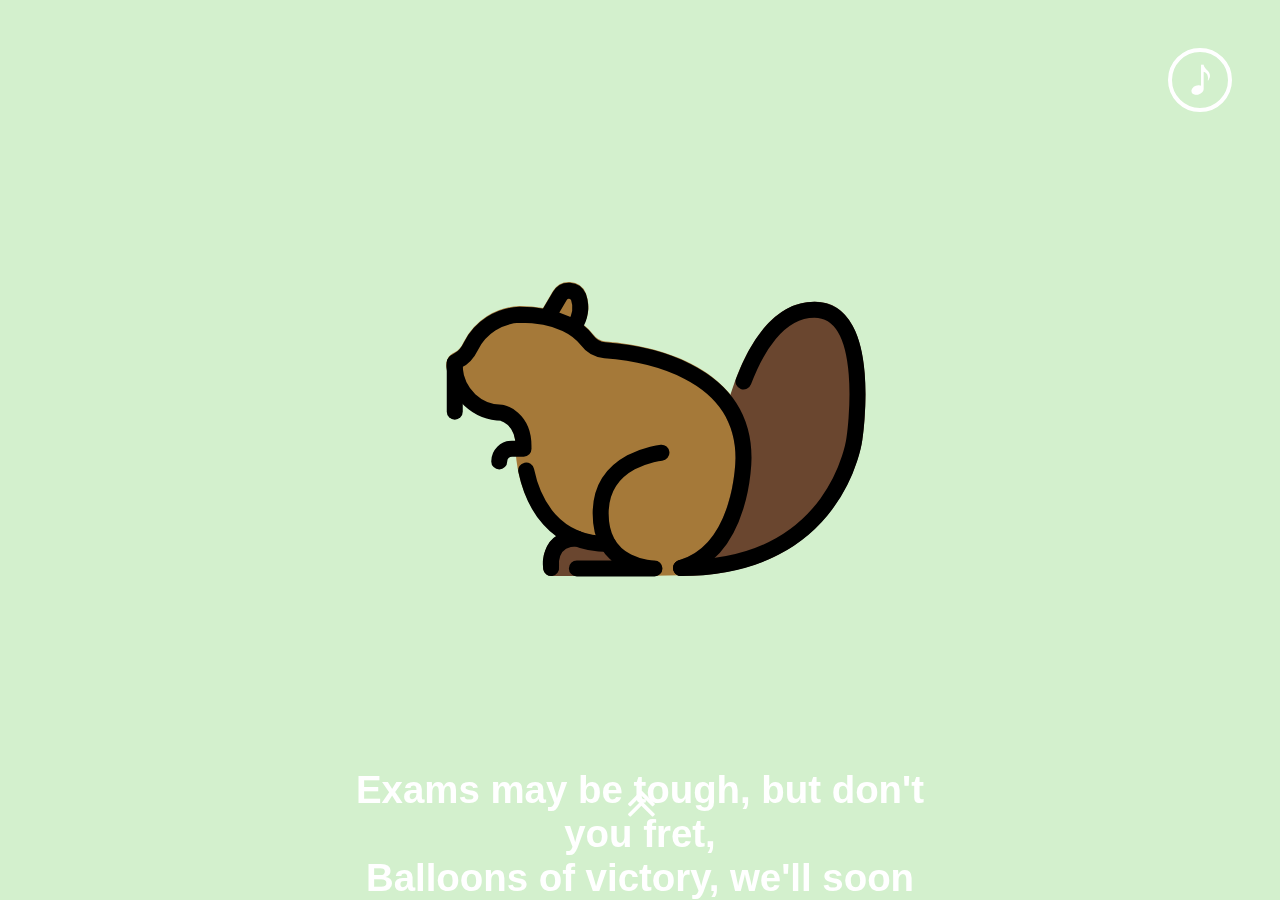
==== commit 39ecf50f: "Reformatted js and css, edited index title" ====
--- a/index.html
+++ b/index.html
@@ -3,7 +3,7 @@
 
 <head>
     <meta charset="UTF-8">
-    <title>Wechat H5 Boilerplate</title>
+    <title>Let's Celebrate</title>
     <meta name="viewport" content="width=device-width, initial-scale=1.0, user-scalable=no">
     <!-- Add your keywords and description here for SEO. -->
     <meta name="keywords" content="">
@@ -31,7 +31,7 @@
     <div class="swiper-wrapper">
         <div class="swiper-slide slide-1">
             <div class="item-image animated" data-ani-name="flipInX" data-ani-duration="1s" data-ani-delay="0s"></div>
-            <p class="item-text animated" data-ani-name="flipInY" data-ani-duration="1s" data-ani-delay="0.3s">It's exam week, time to rise and shine,<br>Balloons of success we'll soon define</p>
+            <p class="item-text animated" data-ani-name="flipInY" data-ani-duration="1s" data-ani-delay="0.3s">Exams may be tough, but don't you fret,<br>Balloons of victory, we'll soon collect.</p>
         </div>
         <div class="swiper-slide slide-1">
             <div class="item-image animated" data-ani-name="slideInLeft" data-ani-duration="1s" data-ani-delay="0s"></div>
--- a/stylesheets/bundle.min.css
+++ b/stylesheets/bundle.min.css
@@ -1,7 +1,4034 @@
-@charset "UTF-8";/*! normalize.css v5.0.0 | MIT License | github.com/necolas/normalize.css */button,hr,input{overflow:visible}audio,canvas,progress,video{display:inline-block}progress,sub,sup{vertical-align:baseline}*,legend{box-sizing:border-box}html{font-family:sans-serif;line-height:1.15;-ms-text-size-adjust:100%;-webkit-text-size-adjust:100%}body{margin:0}article,aside,details,figcaption,figure,footer,header,main,menu,nav,section{display:block}h1{font-size:2em;margin:.67em 0}figure{margin:1em 40px}hr{box-sizing:content-box;height:0}code,kbd,pre,samp{font-family:monospace,monospace;font-size:1em}a{background-color:transparent;-webkit-text-decoration-skip:objects}a:active,a:hover{outline-width:0}abbr[title]{border-bottom:none;text-decoration:underline;text-decoration:underline dotted}b,strong{font-weight:bolder}dfn{font-style:italic}mark{background-color:#ff0;color:#000}small{font-size:80%}sub,sup{font-size:75%;line-height:0;position:relative}sub{bottom:-.25em}sup{top:-.5em}audio:not([controls]){display:none;height:0}img{border-style:none}svg:not(:root){overflow:hidden}button,input,optgroup,select,textarea{font-family:sans-serif;font-size:100%;line-height:1.15;margin:0}button,select{text-transform:none}[type=reset],[type=submit],button,html [type=button]{-webkit-appearance:button}[type=button]::-moz-focus-inner,[type=reset]::-moz-focus-inner,[type=submit]::-moz-focus-inner,button::-moz-focus-inner{border-style:none;padding:0}[type=button]:-moz-focusring,[type=reset]:-moz-focusring,[type=submit]:-moz-focusring,button:-moz-focusring{outline:ButtonText dotted 1px}fieldset{border:1px solid silver;margin:0 2px;padding:.35em .625em .75em}legend{color:inherit;display:table;max-width:100%;padding:0;white-space:normal}.btn-music i,.up-arrow i{text-align:center;color:#fff}textarea{overflow:auto}[type=checkbox],[type=radio]{box-sizing:border-box;padding:0}[type=number]::-webkit-inner-spin-button,[type=number]::-webkit-outer-spin-button{height:auto}.swiper-slide,.swiper-wrapper{width:100%;height:100%;position:relative}[type=search]{-webkit-appearance:textfield;outline-offset:-2px}[type=search]::-webkit-search-cancel-button,[type=search]::-webkit-search-decoration{-webkit-appearance:none}::-webkit-file-upload-button{-webkit-appearance:button;font:inherit}summary{display:list-item}[hidden],template{display:none}.swiper-container{margin-left:auto;margin-right:auto;position:relative;overflow:hidden;z-index:1}.swiper-container-no-flexbox .swiper-slide{float:left}.swiper-container-vertical>.swiper-wrapper{-webkit-box-orient:vertical;-moz-box-orient:vertical;-ms-flex-direction:column;-webkit-flex-direction:column;flex-direction:column}.swiper-wrapper{z-index:1;display:-webkit-box;display:-moz-box;display:-ms-flexbox;display:-webkit-flex;display:flex;-webkit-transition-property:-webkit-transform;-moz-transition-property:-moz-transform;-o-transition-property:-o-transform;-ms-transition-property:-ms-transform;transition-property:transform;-webkit-box-sizing:content-box;-moz-box-sizing:content-box;box-sizing:content-box}.swiper-container-android .swiper-slide,.swiper-wrapper{-webkit-transform:translate3d(0,0,0);-moz-transform:translate3d(0,0,0);-o-transform:translate(0,0);-ms-transform:translate3d(0,0,0);transform:translate3d(0,0,0)}.swiper-container-multirow>.swiper-wrapper{-webkit-box-lines:multiple;-moz-box-lines:multiple;-ms-flex-wrap:wrap;-webkit-flex-wrap:wrap;flex-wrap:wrap}.swiper-container-free-mode>.swiper-wrapper{-webkit-transition-timing-function:ease-out;-moz-transition-timing-function:ease-out;-ms-transition-timing-function:ease-out;-o-transition-timing-function:ease-out;transition-timing-function:ease-out;margin:0 auto}.swiper-slide{-webkit-flex-shrink:0;-ms-flex:0 0 auto;flex-shrink:0}.swiper-container-autoheight,.swiper-container-autoheight .swiper-slide{height:auto}.swiper-container-autoheight .swiper-wrapper{-webkit-box-align:start;-ms-flex-align:start;-webkit-align-items:flex-start;align-items:flex-start;-webkit-transition-property:-webkit-transform,height;-moz-transition-property:-moz-transform;-o-transition-property:-o-transform;-ms-transition-property:-ms-transform;transition-property:transform,height}.swiper-container .swiper-notification{position:absolute;left:0;top:0;pointer-events:none;opacity:0;z-index:-1000}.swiper-wp8-horizontal{-ms-touch-action:pan-y;touch-action:pan-y}.swiper-wp8-vertical{-ms-touch-action:pan-x;touch-action:pan-x}.swiper-button-next,.swiper-button-prev{position:absolute;top:50%;width:27px;height:44px;margin-top:-22px;z-index:10;cursor:pointer;-moz-background-size:27px 44px;-webkit-background-size:27px 44px;background-size:27px 44px;background-position:center;background-repeat:no-repeat}.swiper-button-next.swiper-button-disabled,.swiper-button-prev.swiper-button-disabled{opacity:.35;cursor:auto;pointer-events:none}.swiper-button-prev,.swiper-container-rtl .swiper-button-next{background-image:url("data:image/svg+xml;charset=utf-8,%3Csvg%20xmlns%3D'http%3A%2F%2Fwww.w3.org%2F2000%2Fsvg'%20viewBox%3D'0%200%2027%2044'%3E%3Cpath%20d%3D'M0%2C22L22%2C0l2.1%2C2.1L4.2%2C22l19.9%2C19.9L22%2C44L0%2C22L0%2C22L0%2C22z'%20fill%3D'%23007aff'%2F%3E%3C%2Fsvg%3E");left:10px;right:auto}.swiper-button-prev.swiper-button-black,.swiper-container-rtl .swiper-button-next.swiper-button-black{background-image:url("data:image/svg+xml;charset=utf-8,%3Csvg%20xmlns%3D'http%3A%2F%2Fwww.w3.org%2F2000%2Fsvg'%20viewBox%3D'0%200%2027%2044'%3E%3Cpath%20d%3D'M0%2C22L22%2C0l2.1%2C2.1L4.2%2C22l19.9%2C19.9L22%2C44L0%2C22L0%2C22L0%2C22z'%20fill%3D'%23000000'%2F%3E%3C%2Fsvg%3E")}.swiper-button-prev.swiper-button-white,.swiper-container-rtl .swiper-button-next.swiper-button-white{background-image:url("data:image/svg+xml;charset=utf-8,%3Csvg%20xmlns%3D'http%3A%2F%2Fwww.w3.org%2F2000%2Fsvg'%20viewBox%3D'0%200%2027%2044'%3E%3Cpath%20d%3D'M0%2C22L22%2C0l2.1%2C2.1L4.2%2C22l19.9%2C19.9L22%2C44L0%2C22L0%2C22L0%2C22z'%20fill%3D'%23ffffff'%2F%3E%3C%2Fsvg%3E")}.swiper-button-next,.swiper-container-rtl .swiper-button-prev{background-image:url("data:image/svg+xml;charset=utf-8,%3Csvg%20xmlns%3D'http%3A%2F%2Fwww.w3.org%2F2000%2Fsvg'%20viewBox%3D'0%200%2027%2044'%3E%3Cpath%20d%3D'M27%2C22L27%2C22L5%2C44l-2.1-2.1L22.8%2C22L2.9%2C2.1L5%2C0L27%2C22L27%2C22z'%20fill%3D'%23007aff'%2F%3E%3C%2Fsvg%3E");right:10px;left:auto}.swiper-button-next.swiper-button-black,.swiper-container-rtl .swiper-button-prev.swiper-button-black{background-image:url("data:image/svg+xml;charset=utf-8,%3Csvg%20xmlns%3D'http%3A%2F%2Fwww.w3.org%2F2000%2Fsvg'%20viewBox%3D'0%200%2027%2044'%3E%3Cpath%20d%3D'M27%2C22L27%2C22L5%2C44l-2.1-2.1L22.8%2C22L2.9%2C2.1L5%2C0L27%2C22L27%2C22z'%20fill%3D'%23000000'%2F%3E%3C%2Fsvg%3E")}.swiper-button-next.swiper-button-white,.swiper-container-rtl .swiper-button-prev.swiper-button-white{background-image:url("data:image/svg+xml;charset=utf-8,%3Csvg%20xmlns%3D'http%3A%2F%2Fwww.w3.org%2F2000%2Fsvg'%20viewBox%3D'0%200%2027%2044'%3E%3Cpath%20d%3D'M27%2C22L27%2C22L5%2C44l-2.1-2.1L22.8%2C22L2.9%2C2.1L5%2C0L27%2C22L27%2C22z'%20fill%3D'%23ffffff'%2F%3E%3C%2Fsvg%3E")}.swiper-pagination{position:absolute;text-align:center;-webkit-transition:.3s;-moz-transition:.3s;-o-transition:.3s;transition:.3s;-webkit-transform:translate3d(0,0,0);-ms-transform:translate3d(0,0,0);-o-transform:translate3d(0,0,0);transform:translate3d(0,0,0);z-index:10}.swiper-pagination.swiper-pagination-hidden{opacity:0}.swiper-container-horizontal>.swiper-pagination-bullets,.swiper-pagination-custom,.swiper-pagination-fraction{bottom:10px;left:0;width:100%}.swiper-pagination-bullet{width:8px;height:8px;display:inline-block;border-radius:100%;background:#000;opacity:.2}button.swiper-pagination-bullet{border:none;margin:0;padding:0;box-shadow:none;-moz-appearance:none;-ms-appearance:none;-webkit-appearance:none;appearance:none}.swiper-pagination-clickable .swiper-pagination-bullet{cursor:pointer}.swiper-pagination-white .swiper-pagination-bullet{background:#fff}.swiper-pagination-bullet-active{opacity:1;background:#007aff}.swiper-pagination-white .swiper-pagination-bullet-active{background:#fff}.swiper-pagination-black .swiper-pagination-bullet-active{background:#000}.swiper-container-vertical>.swiper-pagination-bullets{right:10px;top:50%;-webkit-transform:translate3d(0,-50%,0);-moz-transform:translate3d(0,-50%,0);-o-transform:translate(0,-50%);-ms-transform:translate3d(0,-50%,0);transform:translate3d(0,-50%,0)}.swiper-container-vertical>.swiper-pagination-bullets .swiper-pagination-bullet{margin:5px 0;display:block}.swiper-container-horizontal>.swiper-pagination-bullets .swiper-pagination-bullet{margin:0 5px}.swiper-pagination-progress{background:rgba(0,0,0,.25);position:absolute}.swiper-pagination-progress .swiper-pagination-progressbar{background:#007aff;position:absolute;left:0;top:0;width:100%;height:100%;-webkit-transform:scale(0);-ms-transform:scale(0);-o-transform:scale(0);transform:scale(0);-webkit-transform-origin:left top;-moz-transform-origin:left top;-ms-transform-origin:left top;-o-transform-origin:left top;transform-origin:left top}.swiper-container-rtl .swiper-pagination-progress .swiper-pagination-progressbar{-webkit-transform-origin:right top;-moz-transform-origin:right top;-ms-transform-origin:right top;-o-transform-origin:right top;transform-origin:right top}.swiper-container-horizontal>.swiper-pagination-progress{width:100%;height:4px;left:0;top:0}.swiper-container-vertical>.swiper-pagination-progress{width:4px;height:100%;left:0;top:0}.swiper-pagination-progress.swiper-pagination-white{background:rgba(255,255,255,.5)}.swiper-pagination-progress.swiper-pagination-white .swiper-pagination-progressbar{background:#fff}.swiper-pagination-progress.swiper-pagination-black .swiper-pagination-progressbar{background:#000}.swiper-container-3d{-webkit-perspective:1200px;-moz-perspective:1200px;-o-perspective:1200px;perspective:1200px}.swiper-container-3d .swiper-cube-shadow,.swiper-container-3d .swiper-slide,.swiper-container-3d .swiper-slide-shadow-bottom,.swiper-container-3d .swiper-slide-shadow-left,.swiper-container-3d .swiper-slide-shadow-right,.swiper-container-3d .swiper-slide-shadow-top,.swiper-container-3d .swiper-wrapper{-webkit-transform-style:preserve-3d;-moz-transform-style:preserve-3d;-ms-transform-style:preserve-3d;transform-style:preserve-3d}.swiper-container-3d .swiper-slide-shadow-bottom,.swiper-container-3d .swiper-slide-shadow-left,.swiper-container-3d .swiper-slide-shadow-right,.swiper-container-3d .swiper-slide-shadow-top{position:absolute;left:0;top:0;width:100%;height:100%;pointer-events:none;z-index:10}.swiper-container-3d .swiper-slide-shadow-left{background-image:-webkit-gradient(linear,left top,right top,from(rgba(0,0,0,.5)),to(rgba(0,0,0,0)));background-image:-webkit-linear-gradient(right,rgba(0,0,0,.5),rgba(0,0,0,0));background-image:-moz-linear-gradient(right,rgba(0,0,0,.5),rgba(0,0,0,0));background-image:-o-linear-gradient(right,rgba(0,0,0,.5),rgba(0,0,0,0));background-image:linear-gradient(to left,rgba(0,0,0,.5),rgba(0,0,0,0))}.swiper-container-3d .swiper-slide-shadow-right{background-image:-webkit-gradient(linear,right top,left top,from(rgba(0,0,0,.5)),to(rgba(0,0,0,0)));background-image:-webkit-linear-gradient(left,rgba(0,0,0,.5),rgba(0,0,0,0));background-image:-moz-linear-gradient(left,rgba(0,0,0,.5),rgba(0,0,0,0));background-image:-o-linear-gradient(left,rgba(0,0,0,.5),rgba(0,0,0,0));background-image:linear-gradient(to right,rgba(0,0,0,.5),rgba(0,0,0,0))}.swiper-container-3d .swiper-slide-shadow-top{background-image:-webkit-gradient(linear,left top,left bottom,from(rgba(0,0,0,.5)),to(rgba(0,0,0,0)));background-image:-webkit-linear-gradient(bottom,rgba(0,0,0,.5),rgba(0,0,0,0));background-image:-moz-linear-gradient(bottom,rgba(0,0,0,.5),rgba(0,0,0,0));background-image:-o-linear-gradient(bottom,rgba(0,0,0,.5),rgba(0,0,0,0));background-image:linear-gradient(to top,rgba(0,0,0,.5),rgba(0,0,0,0))}.swiper-container-3d .swiper-slide-shadow-bottom{background-image:-webkit-gradient(linear,left bottom,left top,from(rgba(0,0,0,.5)),to(rgba(0,0,0,0)));background-image:-webkit-linear-gradient(top,rgba(0,0,0,.5),rgba(0,0,0,0));background-image:-moz-linear-gradient(top,rgba(0,0,0,.5),rgba(0,0,0,0));background-image:-o-linear-gradient(top,rgba(0,0,0,.5),rgba(0,0,0,0));background-image:linear-gradient(to bottom,rgba(0,0,0,.5),rgba(0,0,0,0))}.swiper-container-coverflow .swiper-wrapper,.swiper-container-flip .swiper-wrapper{-ms-perspective:1200px}.swiper-container-cube,.swiper-container-flip{overflow:visible}.swiper-container-cube .swiper-slide,.swiper-container-flip .swiper-slide{pointer-events:none;-webkit-backface-visibility:hidden;-moz-backface-visibility:hidden;-ms-backface-visibility:hidden;backface-visibility:hidden;z-index:1}.swiper-container-cube .swiper-slide .swiper-slide,.swiper-container-flip .swiper-slide .swiper-slide{pointer-events:none}.swiper-container-cube .swiper-slide-active,.swiper-container-cube .swiper-slide-active .swiper-slide-active,.swiper-container-flip .swiper-slide-active,.swiper-container-flip .swiper-slide-active .swiper-slide-active{pointer-events:auto}.swiper-container-cube .swiper-slide-shadow-bottom,.swiper-container-cube .swiper-slide-shadow-left,.swiper-container-cube .swiper-slide-shadow-right,.swiper-container-cube .swiper-slide-shadow-top,.swiper-container-flip .swiper-slide-shadow-bottom,.swiper-container-flip .swiper-slide-shadow-left,.swiper-container-flip .swiper-slide-shadow-right,.swiper-container-flip .swiper-slide-shadow-top{z-index:0;-webkit-backface-visibility:hidden;-moz-backface-visibility:hidden;-ms-backface-visibility:hidden;backface-visibility:hidden}.swiper-container-cube .swiper-slide{visibility:hidden;-webkit-transform-origin:0 0;-moz-transform-origin:0 0;-ms-transform-origin:0 0;transform-origin:0 0;width:100%;height:100%}.swiper-container-cube.swiper-container-rtl .swiper-slide{-webkit-transform-origin:100% 0;-moz-transform-origin:100% 0;-ms-transform-origin:100% 0;transform-origin:100% 0}.swiper-container-cube .swiper-slide-active,.swiper-container-cube .swiper-slide-next,.swiper-container-cube .swiper-slide-next+.swiper-slide,.swiper-container-cube .swiper-slide-prev{pointer-events:auto;visibility:visible}.swiper-container-cube .swiper-cube-shadow{position:absolute;left:0;bottom:0;width:100%;height:100%;background:#000;opacity:.6;-webkit-filter:blur(50px);filter:blur(50px);z-index:0}.swiper-container-fade.swiper-container-free-mode .swiper-slide{-webkit-transition-timing-function:ease-out;-moz-transition-timing-function:ease-out;-ms-transition-timing-function:ease-out;-o-transition-timing-function:ease-out;transition-timing-function:ease-out}.swiper-container-fade .swiper-slide{pointer-events:none;-webkit-transition-property:opacity;-moz-transition-property:opacity;-o-transition-property:opacity;transition-property:opacity}.swiper-container-fade .swiper-slide .swiper-slide{pointer-events:none}.swiper-container-fade .swiper-slide-active,.swiper-container-fade .swiper-slide-active .swiper-slide-active{pointer-events:auto}.swiper-zoom-container{width:100%;height:100%;display:-webkit-box;display:-moz-box;display:-ms-flexbox;display:-webkit-flex;display:flex;-webkit-box-pack:center;-moz-box-pack:center;-ms-flex-pack:center;-webkit-justify-content:center;justify-content:center;-webkit-box-align:center;-moz-box-align:center;-ms-flex-align:center;-webkit-align-items:center;align-items:center;text-align:center}.swiper-zoom-container>canvas,.swiper-zoom-container>img,.swiper-zoom-container>svg{max-width:100%;max-height:100%;object-fit:contain}.swiper-scrollbar{border-radius:10px;position:relative;-ms-touch-action:none;background:rgba(0,0,0,.1)}.swiper-container-horizontal>.swiper-scrollbar{position:absolute;left:1%;bottom:3px;z-index:50;height:5px;width:98%}.swiper-container-vertical>.swiper-scrollbar{position:absolute;right:3px;top:1%;z-index:50;width:5px;height:98%}.swiper-scrollbar-drag{height:100%;width:100%;position:relative;background:rgba(0,0,0,.5);border-radius:10px;left:0;top:0}.loading-overlay,html{background-color:#000}.swiper-scrollbar-cursor-drag{cursor:move}.swiper-lazy-preloader{width:42px;height:42px;position:absolute;left:50%;top:50%;margin-left:-21px;margin-top:-21px;z-index:10;-webkit-transform-origin:50%;-moz-transform-origin:50%;transform-origin:50%;-webkit-animation:swiper-preloader-spin 1s steps(12,end) infinite;-moz-animation:swiper-preloader-spin 1s steps(12,end) infinite;animation:swiper-preloader-spin 1s steps(12,end) infinite}body,html{position:relative;width:100%;height:100%}.swiper-lazy-preloader:after{display:block;content:"";width:100%;height:100%;background-image:url("data:image/svg+xml;charset=utf-8,%3Csvg%20viewBox%3D'0%200%20120%20120'%20xmlns%3D'http%3A%2F%2Fwww.w3.org%2F2000%2Fsvg'%20xmlns%3Axlink%3D'http%3A%2F%2Fwww.w3.org%2F1999%2Fxlink'%3E%3Cdefs%3E%3Cline%20id%3D'l'%20x1%3D'60'%20x2%3D'60'%20y1%3D'7'%20y2%3D'27'%20stroke%3D'%236c6c6c'%20stroke-width%3D'11'%20stroke-linecap%3D'round'%2F%3E%3C%2Fdefs%3E%3Cg%3E%3Cuse%20xlink%3Ahref%3D'%23l'%20opacity%3D'.27'%2F%3E%3Cuse%20xlink%3Ahref%3D'%23l'%20opacity%3D'.27'%20transform%3D'rotate(30%2060%2C60)'%2F%3E%3Cuse%20xlink%3Ahref%3D'%23l'%20opacity%3D'.27'%20transform%3D'rotate(60%2060%2C60)'%2F%3E%3Cuse%20xlink%3Ahref%3D'%23l'%20opacity%3D'.27'%20transform%3D'rotate(90%2060%2C60)'%2F%3E%3Cuse%20xlink%3Ahref%3D'%23l'%20opacity%3D'.27'%20transform%3D'rotate(120%2060%2C60)'%2F%3E%3Cuse%20xlink%3Ahref%3D'%23l'%20opacity%3D'.27'%20transform%3D'rotate(150%2060%2C60)'%2F%3E%3Cuse%20xlink%3Ahref%3D'%23l'%20opacity%3D'.37'%20transform%3D'rotate(180%2060%2C60)'%2F%3E%3Cuse%20xlink%3Ahref%3D'%23l'%20opacity%3D'.46'%20transform%3D'rotate(210%2060%2C60)'%2F%3E%3Cuse%20xlink%3Ahref%3D'%23l'%20opacity%3D'.56'%20transform%3D'rotate(240%2060%2C60)'%2F%3E%3Cuse%20xlink%3Ahref%3D'%23l'%20opacity%3D'.66'%20transform%3D'rotate(270%2060%2C60)'%2F%3E%3Cuse%20xlink%3Ahref%3D'%23l'%20opacity%3D'.75'%20transform%3D'rotate(300%2060%2C60)'%2F%3E%3Cuse%20xlink%3Ahref%3D'%23l'%20opacity%3D'.85'%20transform%3D'rotate(330%2060%2C60)'%2F%3E%3C%2Fg%3E%3C%2Fsvg%3E");background-position:50%;-webkit-background-size:100%;background-size:100%;background-repeat:no-repeat}.swiper-lazy-preloader-white:after{background-image:url("data:image/svg+xml;charset=utf-8,%3Csvg%20viewBox%3D'0%200%20120%20120'%20xmlns%3D'http%3A%2F%2Fwww.w3.org%2F2000%2Fsvg'%20xmlns%3Axlink%3D'http%3A%2F%2Fwww.w3.org%2F1999%2Fxlink'%3E%3Cdefs%3E%3Cline%20id%3D'l'%20x1%3D'60'%20x2%3D'60'%20y1%3D'7'%20y2%3D'27'%20stroke%3D'%23fff'%20stroke-width%3D'11'%20stroke-linecap%3D'round'%2F%3E%3C%2Fdefs%3E%3Cg%3E%3Cuse%20xlink%3Ahref%3D'%23l'%20opacity%3D'.27'%2F%3E%3Cuse%20xlink%3Ahref%3D'%23l'%20opacity%3D'.27'%20transform%3D'rotate(30%2060%2C60)'%2F%3E%3Cuse%20xlink%3Ahref%3D'%23l'%20opacity%3D'.27'%20transform%3D'rotate(60%2060%2C60)'%2F%3E%3Cuse%20xlink%3Ahref%3D'%23l'%20opacity%3D'.27'%20transform%3D'rotate(90%2060%2C60)'%2F%3E%3Cuse%20xlink%3Ahref%3D'%23l'%20opacity%3D'.27'%20transform%3D'rotate(120%2060%2C60)'%2F%3E%3Cuse%20xlink%3Ahref%3D'%23l'%20opacity%3D'.27'%20transform%3D'rotate(150%2060%2C60)'%2F%3E%3Cuse%20xlink%3Ahref%3D'%23l'%20opacity%3D'.37'%20transform%3D'rotate(180%2060%2C60)'%2F%3E%3Cuse%20xlink%3Ahref%3D'%23l'%20opacity%3D'.46'%20transform%3D'rotate(210%2060%2C60)'%2F%3E%3Cuse%20xlink%3Ahref%3D'%23l'%20opacity%3D'.56'%20transform%3D'rotate(240%2060%2C60)'%2F%3E%3Cuse%20xlink%3Ahref%3D'%23l'%20opacity%3D'.66'%20transform%3D'rotate(270%2060%2C60)'%2F%3E%3Cuse%20xlink%3Ahref%3D'%23l'%20opacity%3D'.75'%20transform%3D'rotate(300%2060%2C60)'%2F%3E%3Cuse%20xlink%3Ahref%3D'%23l'%20opacity%3D'.85'%20transform%3D'rotate(330%2060%2C60)'%2F%3E%3C%2Fg%3E%3C%2Fsvg%3E")}@-webkit-keyframes swiper-preloader-spin{100%{-webkit-transform:rotate(360deg)}}@keyframes swiper-preloader-spin{100%{transform:rotate(360deg)}}/*!
+@charset "UTF-8"; /*! normalize.css v5.0.0 | MIT License | github.com/necolas/normalize.css */
+button, hr, input {
+    overflow: visible
+}
+
+audio, canvas, progress, video {
+    display: inline-block
+}
+
+progress, sub, sup {
+    vertical-align: baseline
+}
+
+*, legend {
+    box-sizing: border-box
+}
+
+html {
+    font-family: sans-serif;
+    line-height: 1.15;
+    -ms-text-size-adjust: 100%;
+    -webkit-text-size-adjust: 100%
+}
+
+body {
+    margin: 0
+}
+
+article, aside, details, figcaption, figure, footer, header, main, menu, nav, section {
+    display: block
+}
+
+h1 {
+    font-size: 2em;
+    margin: .67em 0
+}
+
+figure {
+    margin: 1em 40px
+}
+
+hr {
+    box-sizing: content-box;
+    height: 0
+}
+
+code, kbd, pre, samp {
+    font-family: monospace, monospace;
+    font-size: 1em
+}
+
+a {
+    background-color: transparent;
+    -webkit-text-decoration-skip: objects
+}
+
+a:active, a:hover {
+    outline-width: 0
+}
+
+abbr[title] {
+    border-bottom: none;
+    text-decoration: underline;
+    text-decoration: underline dotted
+}
+
+b, strong {
+    font-weight: bolder
+}
+
+dfn {
+    font-style: italic
+}
+
+mark {
+    background-color: #ff0;
+    color: #000
+}
+
+small {
+    font-size: 80%
+}
+
+sub, sup {
+    font-size: 75%;
+    line-height: 0;
+    position: relative
+}
+
+sub {
+    bottom: -.25em
+}
+
+sup {
+    top: -.5em
+}
+
+audio:not([controls]) {
+    display: none;
+    height: 0
+}
+
+img {
+    border-style: none
+}
+
+svg:not(:root) {
+    overflow: hidden
+}
+
+button, input, optgroup, select, textarea {
+    font-family: sans-serif;
+    font-size: 100%;
+    line-height: 1.15;
+    margin: 0
+}
+
+button, select {
+    text-transform: none
+}
+
+[type=reset], [type=submit], button, html [type=button] {
+    -webkit-appearance: button
+}
+
+[type=button]::-moz-focus-inner, [type=reset]::-moz-focus-inner, [type=submit]::-moz-focus-inner, button::-moz-focus-inner {
+    border-style: none;
+    padding: 0
+}
+
+[type=button]:-moz-focusring, [type=reset]:-moz-focusring, [type=submit]:-moz-focusring, button:-moz-focusring {
+    outline: ButtonText dotted 1px
+}
+
+fieldset {
+    border: 1px solid silver;
+    margin: 0 2px;
+    padding: .35em .625em .75em
+}
+
+legend {
+    color: inherit;
+    display: table;
+    max-width: 100%;
+    padding: 0;
+    white-space: normal
+}
+
+.btn-music i, .up-arrow i {
+    text-align: center;
+    color: #fff
+}
+
+textarea {
+    overflow: auto
+}
+
+[type=checkbox], [type=radio] {
+    box-sizing: border-box;
+    padding: 0
+}
+
+[type=number]::-webkit-inner-spin-button, [type=number]::-webkit-outer-spin-button {
+    height: auto
+}
+
+.swiper-slide, .swiper-wrapper {
+    width: 100%;
+    height: 100%;
+    position: relative
+}
+
+[type=search] {
+    -webkit-appearance: textfield;
+    outline-offset: -2px
+}
+
+[type=search]::-webkit-search-cancel-button, [type=search]::-webkit-search-decoration {
+    -webkit-appearance: none
+}
+
+::-webkit-file-upload-button {
+    -webkit-appearance: button;
+    font: inherit
+}
+
+summary {
+    display: list-item
+}
+
+[hidden], template {
+    display: none
+}
+
+.swiper-container {
+    margin-left: auto;
+    margin-right: auto;
+    position: relative;
+    overflow: hidden;
+    z-index: 1
+}
+
+.swiper-container-no-flexbox .swiper-slide {
+    float: left
+}
+
+.swiper-container-vertical > .swiper-wrapper {
+    -webkit-box-orient: vertical;
+    -moz-box-orient: vertical;
+    -ms-flex-direction: column;
+    -webkit-flex-direction: column;
+    flex-direction: column
+}
+
+.swiper-wrapper {
+    z-index: 1;
+    display: -webkit-box;
+    display: -moz-box;
+    display: -ms-flexbox;
+    display: -webkit-flex;
+    display: flex;
+    -webkit-transition-property: -webkit-transform;
+    -moz-transition-property: -moz-transform;
+    -o-transition-property: -o-transform;
+    -ms-transition-property: -ms-transform;
+    transition-property: transform;
+    -webkit-box-sizing: content-box;
+    -moz-box-sizing: content-box;
+    box-sizing: content-box
+}
+
+.swiper-container-android .swiper-slide, .swiper-wrapper {
+    -webkit-transform: translate3d(0, 0, 0);
+    -moz-transform: translate3d(0, 0, 0);
+    -o-transform: translate(0, 0);
+    -ms-transform: translate3d(0, 0, 0);
+    transform: translate3d(0, 0, 0)
+}
+
+.swiper-container-multirow > .swiper-wrapper {
+    -webkit-box-lines: multiple;
+    -moz-box-lines: multiple;
+    -ms-flex-wrap: wrap;
+    -webkit-flex-wrap: wrap;
+    flex-wrap: wrap
+}
+
+.swiper-container-free-mode > .swiper-wrapper {
+    -webkit-transition-timing-function: ease-out;
+    -moz-transition-timing-function: ease-out;
+    -ms-transition-timing-function: ease-out;
+    -o-transition-timing-function: ease-out;
+    transition-timing-function: ease-out;
+    margin: 0 auto
+}
+
+.swiper-slide {
+    -webkit-flex-shrink: 0;
+    -ms-flex: 0 0 auto;
+    flex-shrink: 0
+}
+
+.swiper-container-autoheight, .swiper-container-autoheight .swiper-slide {
+    height: auto
+}
+
+.swiper-container-autoheight .swiper-wrapper {
+    -webkit-box-align: start;
+    -ms-flex-align: start;
+    -webkit-align-items: flex-start;
+    align-items: flex-start;
+    -webkit-transition-property: -webkit-transform, height;
+    -moz-transition-property: -moz-transform;
+    -o-transition-property: -o-transform;
+    -ms-transition-property: -ms-transform;
+    transition-property: transform, height
+}
+
+.swiper-container .swiper-notification {
+    position: absolute;
+    left: 0;
+    top: 0;
+    pointer-events: none;
+    opacity: 0;
+    z-index: -1000
+}
+
+.swiper-wp8-horizontal {
+    -ms-touch-action: pan-y;
+    touch-action: pan-y
+}
+
+.swiper-wp8-vertical {
+    -ms-touch-action: pan-x;
+    touch-action: pan-x
+}
+
+.swiper-button-next, .swiper-button-prev {
+    position: absolute;
+    top: 50%;
+    width: 27px;
+    height: 44px;
+    margin-top: -22px;
+    z-index: 10;
+    cursor: pointer;
+    -moz-background-size: 27px 44px;
+    -webkit-background-size: 27px 44px;
+    background-size: 27px 44px;
+    background-position: center;
+    background-repeat: no-repeat
+}
+
+.swiper-button-next.swiper-button-disabled, .swiper-button-prev.swiper-button-disabled {
+    opacity: .35;
+    cursor: auto;
+    pointer-events: none
+}
+
+.swiper-button-prev, .swiper-container-rtl .swiper-button-next {
+    background-image: url("data:image/svg+xml;charset=utf-8,%3Csvg%20xmlns%3D'http%3A%2F%2Fwww.w3.org%2F2000%2Fsvg'%20viewBox%3D'0%200%2027%2044'%3E%3Cpath%20d%3D'M0%2C22L22%2C0l2.1%2C2.1L4.2%2C22l19.9%2C19.9L22%2C44L0%2C22L0%2C22L0%2C22z'%20fill%3D'%23007aff'%2F%3E%3C%2Fsvg%3E");
+    left: 10px;
+    right: auto
+}
+
+.swiper-button-prev.swiper-button-black, .swiper-container-rtl .swiper-button-next.swiper-button-black {
+    background-image: url("data:image/svg+xml;charset=utf-8,%3Csvg%20xmlns%3D'http%3A%2F%2Fwww.w3.org%2F2000%2Fsvg'%20viewBox%3D'0%200%2027%2044'%3E%3Cpath%20d%3D'M0%2C22L22%2C0l2.1%2C2.1L4.2%2C22l19.9%2C19.9L22%2C44L0%2C22L0%2C22L0%2C22z'%20fill%3D'%23000000'%2F%3E%3C%2Fsvg%3E")
+}
+
+.swiper-button-prev.swiper-button-white, .swiper-container-rtl .swiper-button-next.swiper-button-white {
+    background-image: url("data:image/svg+xml;charset=utf-8,%3Csvg%20xmlns%3D'http%3A%2F%2Fwww.w3.org%2F2000%2Fsvg'%20viewBox%3D'0%200%2027%2044'%3E%3Cpath%20d%3D'M0%2C22L22%2C0l2.1%2C2.1L4.2%2C22l19.9%2C19.9L22%2C44L0%2C22L0%2C22L0%2C22z'%20fill%3D'%23ffffff'%2F%3E%3C%2Fsvg%3E")
+}
+
+.swiper-button-next, .swiper-container-rtl .swiper-button-prev {
+    background-image: url("data:image/svg+xml;charset=utf-8,%3Csvg%20xmlns%3D'http%3A%2F%2Fwww.w3.org%2F2000%2Fsvg'%20viewBox%3D'0%200%2027%2044'%3E%3Cpath%20d%3D'M27%2C22L27%2C22L5%2C44l-2.1-2.1L22.8%2C22L2.9%2C2.1L5%2C0L27%2C22L27%2C22z'%20fill%3D'%23007aff'%2F%3E%3C%2Fsvg%3E");
+    right: 10px;
+    left: auto
+}
+
+.swiper-button-next.swiper-button-black, .swiper-container-rtl .swiper-button-prev.swiper-button-black {
+    background-image: url("data:image/svg+xml;charset=utf-8,%3Csvg%20xmlns%3D'http%3A%2F%2Fwww.w3.org%2F2000%2Fsvg'%20viewBox%3D'0%200%2027%2044'%3E%3Cpath%20d%3D'M27%2C22L27%2C22L5%2C44l-2.1-2.1L22.8%2C22L2.9%2C2.1L5%2C0L27%2C22L27%2C22z'%20fill%3D'%23000000'%2F%3E%3C%2Fsvg%3E")
+}
+
+.swiper-button-next.swiper-button-white, .swiper-container-rtl .swiper-button-prev.swiper-button-white {
+    background-image: url("data:image/svg+xml;charset=utf-8,%3Csvg%20xmlns%3D'http%3A%2F%2Fwww.w3.org%2F2000%2Fsvg'%20viewBox%3D'0%200%2027%2044'%3E%3Cpath%20d%3D'M27%2C22L27%2C22L5%2C44l-2.1-2.1L22.8%2C22L2.9%2C2.1L5%2C0L27%2C22L27%2C22z'%20fill%3D'%23ffffff'%2F%3E%3C%2Fsvg%3E")
+}
+
+.swiper-pagination {
+    position: absolute;
+    text-align: center;
+    -webkit-transition: .3s;
+    -moz-transition: .3s;
+    -o-transition: .3s;
+    transition: .3s;
+    -webkit-transform: translate3d(0, 0, 0);
+    -ms-transform: translate3d(0, 0, 0);
+    -o-transform: translate3d(0, 0, 0);
+    transform: translate3d(0, 0, 0);
+    z-index: 10
+}
+
+.swiper-pagination.swiper-pagination-hidden {
+    opacity: 0
+}
+
+.swiper-container-horizontal > .swiper-pagination-bullets, .swiper-pagination-custom, .swiper-pagination-fraction {
+    bottom: 10px;
+    left: 0;
+    width: 100%
+}
+
+.swiper-pagination-bullet {
+    width: 8px;
+    height: 8px;
+    display: inline-block;
+    border-radius: 100%;
+    background: #000;
+    opacity: .2
+}
+
+button.swiper-pagination-bullet {
+    border: none;
+    margin: 0;
+    padding: 0;
+    box-shadow: none;
+    -moz-appearance: none;
+    -ms-appearance: none;
+    -webkit-appearance: none;
+    appearance: none
+}
+
+.swiper-pagination-clickable .swiper-pagination-bullet {
+    cursor: pointer
+}
+
+.swiper-pagination-white .swiper-pagination-bullet {
+    background: #fff
+}
+
+.swiper-pagination-bullet-active {
+    opacity: 1;
+    background: #007aff
+}
+
+.swiper-pagination-white .swiper-pagination-bullet-active {
+    background: #fff
+}
+
+.swiper-pagination-black .swiper-pagination-bullet-active {
+    background: #000
+}
+
+.swiper-container-vertical > .swiper-pagination-bullets {
+    right: 10px;
+    top: 50%;
+    -webkit-transform: translate3d(0, -50%, 0);
+    -moz-transform: translate3d(0, -50%, 0);
+    -o-transform: translate(0, -50%);
+    -ms-transform: translate3d(0, -50%, 0);
+    transform: translate3d(0, -50%, 0)
+}
+
+.swiper-container-vertical > .swiper-pagination-bullets .swiper-pagination-bullet {
+    margin: 5px 0;
+    display: block
+}
+
+.swiper-container-horizontal > .swiper-pagination-bullets .swiper-pagination-bullet {
+    margin: 0 5px
+}
+
+.swiper-pagination-progress {
+    background: rgba(0, 0, 0, .25);
+    position: absolute
+}
+
+.swiper-pagination-progress .swiper-pagination-progressbar {
+    background: #007aff;
+    position: absolute;
+    left: 0;
+    top: 0;
+    width: 100%;
+    height: 100%;
+    -webkit-transform: scale(0);
+    -ms-transform: scale(0);
+    -o-transform: scale(0);
+    transform: scale(0);
+    -webkit-transform-origin: left top;
+    -moz-transform-origin: left top;
+    -ms-transform-origin: left top;
+    -o-transform-origin: left top;
+    transform-origin: left top
+}
+
+.swiper-container-rtl .swiper-pagination-progress .swiper-pagination-progressbar {
+    -webkit-transform-origin: right top;
+    -moz-transform-origin: right top;
+    -ms-transform-origin: right top;
+    -o-transform-origin: right top;
+    transform-origin: right top
+}
+
+.swiper-container-horizontal > .swiper-pagination-progress {
+    width: 100%;
+    height: 4px;
+    left: 0;
+    top: 0
+}
+
+.swiper-container-vertical > .swiper-pagination-progress {
+    width: 4px;
+    height: 100%;
+    left: 0;
+    top: 0
+}
+
+.swiper-pagination-progress.swiper-pagination-white {
+    background: rgba(255, 255, 255, .5)
+}
+
+.swiper-pagination-progress.swiper-pagination-white .swiper-pagination-progressbar {
+    background: #fff
+}
+
+.swiper-pagination-progress.swiper-pagination-black .swiper-pagination-progressbar {
+    background: #000
+}
+
+.swiper-container-3d {
+    -webkit-perspective: 1200px;
+    -moz-perspective: 1200px;
+    -o-perspective: 1200px;
+    perspective: 1200px
+}
+
+.swiper-container-3d .swiper-cube-shadow, .swiper-container-3d .swiper-slide, .swiper-container-3d .swiper-slide-shadow-bottom, .swiper-container-3d .swiper-slide-shadow-left, .swiper-container-3d .swiper-slide-shadow-right, .swiper-container-3d .swiper-slide-shadow-top, .swiper-container-3d .swiper-wrapper {
+    -webkit-transform-style: preserve-3d;
+    -moz-transform-style: preserve-3d;
+    -ms-transform-style: preserve-3d;
+    transform-style: preserve-3d
+}
+
+.swiper-container-3d .swiper-slide-shadow-bottom, .swiper-container-3d .swiper-slide-shadow-left, .swiper-container-3d .swiper-slide-shadow-right, .swiper-container-3d .swiper-slide-shadow-top {
+    position: absolute;
+    left: 0;
+    top: 0;
+    width: 100%;
+    height: 100%;
+    pointer-events: none;
+    z-index: 10
+}
+
+.swiper-container-3d .swiper-slide-shadow-left {
+    background-image: -webkit-gradient(linear, left top, right top, from(rgba(0, 0, 0, .5)), to(rgba(0, 0, 0, 0)));
+    background-image: -webkit-linear-gradient(right, rgba(0, 0, 0, .5), rgba(0, 0, 0, 0));
+    background-image: -moz-linear-gradient(right, rgba(0, 0, 0, .5), rgba(0, 0, 0, 0));
+    background-image: -o-linear-gradient(right, rgba(0, 0, 0, .5), rgba(0, 0, 0, 0));
+    background-image: linear-gradient(to left, rgba(0, 0, 0, .5), rgba(0, 0, 0, 0))
+}
+
+.swiper-container-3d .swiper-slide-shadow-right {
+    background-image: -webkit-gradient(linear, right top, left top, from(rgba(0, 0, 0, .5)), to(rgba(0, 0, 0, 0)));
+    background-image: -webkit-linear-gradient(left, rgba(0, 0, 0, .5), rgba(0, 0, 0, 0));
+    background-image: -moz-linear-gradient(left, rgba(0, 0, 0, .5), rgba(0, 0, 0, 0));
+    background-image: -o-linear-gradient(left, rgba(0, 0, 0, .5), rgba(0, 0, 0, 0));
+    background-image: linear-gradient(to right, rgba(0, 0, 0, .5), rgba(0, 0, 0, 0))
+}
+
+.swiper-container-3d .swiper-slide-shadow-top {
+    background-image: -webkit-gradient(linear, left top, left bottom, from(rgba(0, 0, 0, .5)), to(rgba(0, 0, 0, 0)));
+    background-image: -webkit-linear-gradient(bottom, rgba(0, 0, 0, .5), rgba(0, 0, 0, 0));
+    background-image: -moz-linear-gradient(bottom, rgba(0, 0, 0, .5), rgba(0, 0, 0, 0));
+    background-image: -o-linear-gradient(bottom, rgba(0, 0, 0, .5), rgba(0, 0, 0, 0));
+    background-image: linear-gradient(to top, rgba(0, 0, 0, .5), rgba(0, 0, 0, 0))
+}
+
+.swiper-container-3d .swiper-slide-shadow-bottom {
+    background-image: -webkit-gradient(linear, left bottom, left top, from(rgba(0, 0, 0, .5)), to(rgba(0, 0, 0, 0)));
+    background-image: -webkit-linear-gradient(top, rgba(0, 0, 0, .5), rgba(0, 0, 0, 0));
+    background-image: -moz-linear-gradient(top, rgba(0, 0, 0, .5), rgba(0, 0, 0, 0));
+    background-image: -o-linear-gradient(top, rgba(0, 0, 0, .5), rgba(0, 0, 0, 0));
+    background-image: linear-gradient(to bottom, rgba(0, 0, 0, .5), rgba(0, 0, 0, 0))
+}
+
+.swiper-container-coverflow .swiper-wrapper, .swiper-container-flip .swiper-wrapper {
+    -ms-perspective: 1200px
+}
+
+.swiper-container-cube, .swiper-container-flip {
+    overflow: visible
+}
+
+.swiper-container-cube .swiper-slide, .swiper-container-flip .swiper-slide {
+    pointer-events: none;
+    -webkit-backface-visibility: hidden;
+    -moz-backface-visibility: hidden;
+    -ms-backface-visibility: hidden;
+    backface-visibility: hidden;
+    z-index: 1
+}
+
+.swiper-container-cube .swiper-slide .swiper-slide, .swiper-container-flip .swiper-slide .swiper-slide {
+    pointer-events: none
+}
+
+.swiper-container-cube .swiper-slide-active, .swiper-container-cube .swiper-slide-active .swiper-slide-active, .swiper-container-flip .swiper-slide-active, .swiper-container-flip .swiper-slide-active .swiper-slide-active {
+    pointer-events: auto
+}
+
+.swiper-container-cube .swiper-slide-shadow-bottom, .swiper-container-cube .swiper-slide-shadow-left, .swiper-container-cube .swiper-slide-shadow-right, .swiper-container-cube .swiper-slide-shadow-top, .swiper-container-flip .swiper-slide-shadow-bottom, .swiper-container-flip .swiper-slide-shadow-left, .swiper-container-flip .swiper-slide-shadow-right, .swiper-container-flip .swiper-slide-shadow-top {
+    z-index: 0;
+    -webkit-backface-visibility: hidden;
+    -moz-backface-visibility: hidden;
+    -ms-backface-visibility: hidden;
+    backface-visibility: hidden
+}
+
+.swiper-container-cube .swiper-slide {
+    visibility: hidden;
+    -webkit-transform-origin: 0 0;
+    -moz-transform-origin: 0 0;
+    -ms-transform-origin: 0 0;
+    transform-origin: 0 0;
+    width: 100%;
+    height: 100%
+}
+
+.swiper-container-cube.swiper-container-rtl .swiper-slide {
+    -webkit-transform-origin: 100% 0;
+    -moz-transform-origin: 100% 0;
+    -ms-transform-origin: 100% 0;
+    transform-origin: 100% 0
+}
+
+.swiper-container-cube .swiper-slide-active, .swiper-container-cube .swiper-slide-next, .swiper-container-cube .swiper-slide-next + .swiper-slide, .swiper-container-cube .swiper-slide-prev {
+    pointer-events: auto;
+    visibility: visible
+}
+
+.swiper-container-cube .swiper-cube-shadow {
+    position: absolute;
+    left: 0;
+    bottom: 0;
+    width: 100%;
+    height: 100%;
+    background: #000;
+    opacity: .6;
+    -webkit-filter: blur(50px);
+    filter: blur(50px);
+    z-index: 0
+}
+
+.swiper-container-fade.swiper-container-free-mode .swiper-slide {
+    -webkit-transition-timing-function: ease-out;
+    -moz-transition-timing-function: ease-out;
+    -ms-transition-timing-function: ease-out;
+    -o-transition-timing-function: ease-out;
+    transition-timing-function: ease-out
+}
+
+.swiper-container-fade .swiper-slide {
+    pointer-events: none;
+    -webkit-transition-property: opacity;
+    -moz-transition-property: opacity;
+    -o-transition-property: opacity;
+    transition-property: opacity
+}
+
+.swiper-container-fade .swiper-slide .swiper-slide {
+    pointer-events: none
+}
+
+.swiper-container-fade .swiper-slide-active, .swiper-container-fade .swiper-slide-active .swiper-slide-active {
+    pointer-events: auto
+}
+
+.swiper-zoom-container {
+    width: 100%;
+    height: 100%;
+    display: -webkit-box;
+    display: -moz-box;
+    display: -ms-flexbox;
+    display: -webkit-flex;
+    display: flex;
+    -webkit-box-pack: center;
+    -moz-box-pack: center;
+    -ms-flex-pack: center;
+    -webkit-justify-content: center;
+    justify-content: center;
+    -webkit-box-align: center;
+    -moz-box-align: center;
+    -ms-flex-align: center;
+    -webkit-align-items: center;
+    align-items: center;
+    text-align: center
+}
+
+.swiper-zoom-container > canvas, .swiper-zoom-container > img, .swiper-zoom-container > svg {
+    max-width: 100%;
+    max-height: 100%;
+    object-fit: contain
+}
+
+.swiper-scrollbar {
+    border-radius: 10px;
+    position: relative;
+    -ms-touch-action: none;
+    background: rgba(0, 0, 0, .1)
+}
+
+.swiper-container-horizontal > .swiper-scrollbar {
+    position: absolute;
+    left: 1%;
+    bottom: 3px;
+    z-index: 50;
+    height: 5px;
+    width: 98%
+}
+
+.swiper-container-vertical > .swiper-scrollbar {
+    position: absolute;
+    right: 3px;
+    top: 1%;
+    z-index: 50;
+    width: 5px;
+    height: 98%
+}
+
+.swiper-scrollbar-drag {
+    height: 100%;
+    width: 100%;
+    position: relative;
+    background: rgba(0, 0, 0, .5);
+    border-radius: 10px;
+    left: 0;
+    top: 0
+}
+
+.loading-overlay, html {
+    background-color: #000
+}
+
+.swiper-scrollbar-cursor-drag {
+    cursor: move
+}
+
+.swiper-lazy-preloader {
+    width: 42px;
+    height: 42px;
+    position: absolute;
+    left: 50%;
+    top: 50%;
+    margin-left: -21px;
+    margin-top: -21px;
+    z-index: 10;
+    -webkit-transform-origin: 50%;
+    -moz-transform-origin: 50%;
+    transform-origin: 50%;
+    -webkit-animation: swiper-preloader-spin 1s steps(12, end) infinite;
+    -moz-animation: swiper-preloader-spin 1s steps(12, end) infinite;
+    animation: swiper-preloader-spin 1s steps(12, end) infinite
+}
+
+body, html {
+    position: relative;
+    width: 100%;
+    height: 100%
+}
+
+.swiper-lazy-preloader:after {
+    display: block;
+    content: "";
+    width: 100%;
+    height: 100%;
+    background-image: url("data:image/svg+xml;charset=utf-8,%3Csvg%20viewBox%3D'0%200%20120%20120'%20xmlns%3D'http%3A%2F%2Fwww.w3.org%2F2000%2Fsvg'%20xmlns%3Axlink%3D'http%3A%2F%2Fwww.w3.org%2F1999%2Fxlink'%3E%3Cdefs%3E%3Cline%20id%3D'l'%20x1%3D'60'%20x2%3D'60'%20y1%3D'7'%20y2%3D'27'%20stroke%3D'%236c6c6c'%20stroke-width%3D'11'%20stroke-linecap%3D'round'%2F%3E%3C%2Fdefs%3E%3Cg%3E%3Cuse%20xlink%3Ahref%3D'%23l'%20opacity%3D'.27'%2F%3E%3Cuse%20xlink%3Ahref%3D'%23l'%20opacity%3D'.27'%20transform%3D'rotate(30%2060%2C60)'%2F%3E%3Cuse%20xlink%3Ahref%3D'%23l'%20opacity%3D'.27'%20transform%3D'rotate(60%2060%2C60)'%2F%3E%3Cuse%20xlink%3Ahref%3D'%23l'%20opacity%3D'.27'%20transform%3D'rotate(90%2060%2C60)'%2F%3E%3Cuse%20xlink%3Ahref%3D'%23l'%20opacity%3D'.27'%20transform%3D'rotate(120%2060%2C60)'%2F%3E%3Cuse%20xlink%3Ahref%3D'%23l'%20opacity%3D'.27'%20transform%3D'rotate(150%2060%2C60)'%2F%3E%3Cuse%20xlink%3Ahref%3D'%23l'%20opacity%3D'.37'%20transform%3D'rotate(180%2060%2C60)'%2F%3E%3Cuse%20xlink%3Ahref%3D'%23l'%20opacity%3D'.46'%20transform%3D'rotate(210%2060%2C60)'%2F%3E%3Cuse%20xlink%3Ahref%3D'%23l'%20opacity%3D'.56'%20transform%3D'rotate(240%2060%2C60)'%2F%3E%3Cuse%20xlink%3Ahref%3D'%23l'%20opacity%3D'.66'%20transform%3D'rotate(270%2060%2C60)'%2F%3E%3Cuse%20xlink%3Ahref%3D'%23l'%20opacity%3D'.75'%20transform%3D'rotate(300%2060%2C60)'%2F%3E%3Cuse%20xlink%3Ahref%3D'%23l'%20opacity%3D'.85'%20transform%3D'rotate(330%2060%2C60)'%2F%3E%3C%2Fg%3E%3C%2Fsvg%3E");
+    background-position: 50%;
+    -webkit-background-size: 100%;
+    background-size: 100%;
+    background-repeat: no-repeat
+}
+
+.swiper-lazy-preloader-white:after {
+    background-image: url("data:image/svg+xml;charset=utf-8,%3Csvg%20viewBox%3D'0%200%20120%20120'%20xmlns%3D'http%3A%2F%2Fwww.w3.org%2F2000%2Fsvg'%20xmlns%3Axlink%3D'http%3A%2F%2Fwww.w3.org%2F1999%2Fxlink'%3E%3Cdefs%3E%3Cline%20id%3D'l'%20x1%3D'60'%20x2%3D'60'%20y1%3D'7'%20y2%3D'27'%20stroke%3D'%23fff'%20stroke-width%3D'11'%20stroke-linecap%3D'round'%2F%3E%3C%2Fdefs%3E%3Cg%3E%3Cuse%20xlink%3Ahref%3D'%23l'%20opacity%3D'.27'%2F%3E%3Cuse%20xlink%3Ahref%3D'%23l'%20opacity%3D'.27'%20transform%3D'rotate(30%2060%2C60)'%2F%3E%3Cuse%20xlink%3Ahref%3D'%23l'%20opacity%3D'.27'%20transform%3D'rotate(60%2060%2C60)'%2F%3E%3Cuse%20xlink%3Ahref%3D'%23l'%20opacity%3D'.27'%20transform%3D'rotate(90%2060%2C60)'%2F%3E%3Cuse%20xlink%3Ahref%3D'%23l'%20opacity%3D'.27'%20transform%3D'rotate(120%2060%2C60)'%2F%3E%3Cuse%20xlink%3Ahref%3D'%23l'%20opacity%3D'.27'%20transform%3D'rotate(150%2060%2C60)'%2F%3E%3Cuse%20xlink%3Ahref%3D'%23l'%20opacity%3D'.37'%20transform%3D'rotate(180%2060%2C60)'%2F%3E%3Cuse%20xlink%3Ahref%3D'%23l'%20opacity%3D'.46'%20transform%3D'rotate(210%2060%2C60)'%2F%3E%3Cuse%20xlink%3Ahref%3D'%23l'%20opacity%3D'.56'%20transform%3D'rotate(240%2060%2C60)'%2F%3E%3Cuse%20xlink%3Ahref%3D'%23l'%20opacity%3D'.66'%20transform%3D'rotate(270%2060%2C60)'%2F%3E%3Cuse%20xlink%3Ahref%3D'%23l'%20opacity%3D'.75'%20transform%3D'rotate(300%2060%2C60)'%2F%3E%3Cuse%20xlink%3Ahref%3D'%23l'%20opacity%3D'.85'%20transform%3D'rotate(330%2060%2C60)'%2F%3E%3C%2Fg%3E%3C%2Fsvg%3E")
+}
+
+@-webkit-keyframes swiper-preloader-spin {
+    100% {
+        -webkit-transform: rotate(360deg)
+    }
+}
+
+@keyframes swiper-preloader-spin {
+    100% {
+        transform: rotate(360deg)
+    }
+}
+
+/*!
  * animate.css -http://daneden.me/animate
  * Version - 3.5.1
  * Licensed under the MIT license - http://opensource.org/licenses/MIT
  *
  * Copyright (c) 2016 Daniel Eden
- */.animated{-webkit-animation-duration:1s;animation-duration:1s;-webkit-animation-fill-mode:both;animation-fill-mode:both}.animated.infinite{-webkit-animation-iteration-count:infinite;animation-iteration-count:infinite}.animated.hinge{-webkit-animation-duration:2s;animation-duration:2s}.animated.bounceIn,.animated.bounceOut,.animated.flipOutX,.animated.flipOutY{-webkit-animation-duration:.75s;animation-duration:.75s}@-webkit-keyframes bounce{20%,53%,80%,from,to{-webkit-animation-timing-function:cubic-bezier(.215,.61,.355,1);animation-timing-function:cubic-bezier(.215,.61,.355,1);-webkit-transform:translate3d(0,0,0);transform:translate3d(0,0,0)}40%,43%{-webkit-animation-timing-function:cubic-bezier(.755,.050,.855,.060);animation-timing-function:cubic-bezier(.755,.050,.855,.060);-webkit-transform:translate3d(0,-30px,0);transform:translate3d(0,-30px,0)}70%{-webkit-animation-timing-function:cubic-bezier(.755,.050,.855,.060);animation-timing-function:cubic-bezier(.755,.050,.855,.060);-webkit-transform:translate3d(0,-15px,0);transform:translate3d(0,-15px,0)}90%{-webkit-transform:translate3d(0,-4px,0);transform:translate3d(0,-4px,0)}}@keyframes bounce{20%,53%,80%,from,to{-webkit-animation-timing-function:cubic-bezier(.215,.61,.355,1);animation-timing-function:cubic-bezier(.215,.61,.355,1);-webkit-transform:translate3d(0,0,0);transform:translate3d(0,0,0)}40%,43%{-webkit-animation-timing-function:cubic-bezier(.755,.050,.855,.060);animation-timing-function:cubic-bezier(.755,.050,.855,.060);-webkit-transform:translate3d(0,-30px,0);transform:translate3d(0,-30px,0)}70%{-webkit-animation-timing-function:cubic-bezier(.755,.050,.855,.060);animation-timing-function:cubic-bezier(.755,.050,.855,.060);-webkit-transform:translate3d(0,-15px,0);transform:translate3d(0,-15px,0)}90%{-webkit-transform:translate3d(0,-4px,0);transform:translate3d(0,-4px,0)}}.bounce{-webkit-animation-name:bounce;animation-name:bounce;-webkit-transform-origin:center bottom;transform-origin:center bottom}@-webkit-keyframes flash{50%,from,to{opacity:1}25%,75%{opacity:0}}@keyframes flash{50%,from,to{opacity:1}25%,75%{opacity:0}}.flash{-webkit-animation-name:flash;animation-name:flash}@-webkit-keyframes pulse{from,to{-webkit-transform:scale3d(1,1,1);transform:scale3d(1,1,1)}50%{-webkit-transform:scale3d(1.05,1.05,1.05);transform:scale3d(1.05,1.05,1.05)}}@keyframes pulse{from,to{-webkit-transform:scale3d(1,1,1);transform:scale3d(1,1,1)}50%{-webkit-transform:scale3d(1.05,1.05,1.05);transform:scale3d(1.05,1.05,1.05)}}.pulse{-webkit-animation-name:pulse;animation-name:pulse}@-webkit-keyframes rubberBand{from,to{-webkit-transform:scale3d(1,1,1);transform:scale3d(1,1,1)}30%{-webkit-transform:scale3d(1.25,.75,1);transform:scale3d(1.25,.75,1)}40%{-webkit-transform:scale3d(.75,1.25,1);transform:scale3d(.75,1.25,1)}50%{-webkit-transform:scale3d(1.15,.85,1);transform:scale3d(1.15,.85,1)}65%{-webkit-transform:scale3d(.95,1.05,1);transform:scale3d(.95,1.05,1)}75%{-webkit-transform:scale3d(1.05,.95,1);transform:scale3d(1.05,.95,1)}}@keyframes rubberBand{from,to{-webkit-transform:scale3d(1,1,1);transform:scale3d(1,1,1)}30%{-webkit-transform:scale3d(1.25,.75,1);transform:scale3d(1.25,.75,1)}40%{-webkit-transform:scale3d(.75,1.25,1);transform:scale3d(.75,1.25,1)}50%{-webkit-transform:scale3d(1.15,.85,1);transform:scale3d(1.15,.85,1)}65%{-webkit-transform:scale3d(.95,1.05,1);transform:scale3d(.95,1.05,1)}75%{-webkit-transform:scale3d(1.05,.95,1);transform:scale3d(1.05,.95,1)}}.rubberBand{-webkit-animation-name:rubberBand;animation-name:rubberBand}@-webkit-keyframes shake{from,to{-webkit-transform:translate3d(0,0,0);transform:translate3d(0,0,0)}10%,30%,50%,70%,90%{-webkit-transform:translate3d(-10px,0,0);transform:translate3d(-10px,0,0)}20%,40%,60%,80%{-webkit-transform:translate3d(10px,0,0);transform:translate3d(10px,0,0)}}@keyframes shake{from,to{-webkit-transform:translate3d(0,0,0);transform:translate3d(0,0,0)}10%,30%,50%,70%,90%{-webkit-transform:translate3d(-10px,0,0);transform:translate3d(-10px,0,0)}20%,40%,60%,80%{-webkit-transform:translate3d(10px,0,0);transform:translate3d(10px,0,0)}}.shake{-webkit-animation-name:shake;animation-name:shake}@-webkit-keyframes headShake{0%{-webkit-transform:translateX(0);transform:translateX(0)}6.5%{-webkit-transform:translateX(-6px) rotateY(-9deg);transform:translateX(-6px) rotateY(-9deg)}18.5%{-webkit-transform:translateX(5px) rotateY(7deg);transform:translateX(5px) rotateY(7deg)}31.5%{-webkit-transform:translateX(-3px) rotateY(-5deg);transform:translateX(-3px) rotateY(-5deg)}43.5%{-webkit-transform:translateX(2px) rotateY(3deg);transform:translateX(2px) rotateY(3deg)}50%{-webkit-transform:translateX(0);transform:translateX(0)}}@keyframes headShake{0%{-webkit-transform:translateX(0);transform:translateX(0)}6.5%{-webkit-transform:translateX(-6px) rotateY(-9deg);transform:translateX(-6px) rotateY(-9deg)}18.5%{-webkit-transform:translateX(5px) rotateY(7deg);transform:translateX(5px) rotateY(7deg)}31.5%{-webkit-transform:translateX(-3px) rotateY(-5deg);transform:translateX(-3px) rotateY(-5deg)}43.5%{-webkit-transform:translateX(2px) rotateY(3deg);transform:translateX(2px) rotateY(3deg)}50%{-webkit-transform:translateX(0);transform:translateX(0)}}.headShake{-webkit-animation-timing-function:ease-in-out;animation-timing-function:ease-in-out;-webkit-animation-name:headShake;animation-name:headShake}@-webkit-keyframes swing{20%{-webkit-transform:rotate3d(0,0,1,15deg);transform:rotate3d(0,0,1,15deg)}40%{-webkit-transform:rotate3d(0,0,1,-10deg);transform:rotate3d(0,0,1,-10deg)}60%{-webkit-transform:rotate3d(0,0,1,5deg);transform:rotate3d(0,0,1,5deg)}80%{-webkit-transform:rotate3d(0,0,1,-5deg);transform:rotate3d(0,0,1,-5deg)}to{-webkit-transform:rotate3d(0,0,1,0deg);transform:rotate3d(0,0,1,0deg)}}@keyframes swing{20%{-webkit-transform:rotate3d(0,0,1,15deg);transform:rotate3d(0,0,1,15deg)}40%{-webkit-transform:rotate3d(0,0,1,-10deg);transform:rotate3d(0,0,1,-10deg)}60%{-webkit-transform:rotate3d(0,0,1,5deg);transform:rotate3d(0,0,1,5deg)}80%{-webkit-transform:rotate3d(0,0,1,-5deg);transform:rotate3d(0,0,1,-5deg)}to{-webkit-transform:rotate3d(0,0,1,0deg);transform:rotate3d(0,0,1,0deg)}}.swing{-webkit-transform-origin:top center;transform-origin:top center;-webkit-animation-name:swing;animation-name:swing}@-webkit-keyframes tada{from,to{-webkit-transform:scale3d(1,1,1);transform:scale3d(1,1,1)}10%,20%{-webkit-transform:scale3d(.9,.9,.9) rotate3d(0,0,1,-3deg);transform:scale3d(.9,.9,.9) rotate3d(0,0,1,-3deg)}30%,50%,70%,90%{-webkit-transform:scale3d(1.1,1.1,1.1) rotate3d(0,0,1,3deg);transform:scale3d(1.1,1.1,1.1) rotate3d(0,0,1,3deg)}40%,60%,80%{-webkit-transform:scale3d(1.1,1.1,1.1) rotate3d(0,0,1,-3deg);transform:scale3d(1.1,1.1,1.1) rotate3d(0,0,1,-3deg)}}@keyframes tada{from,to{-webkit-transform:scale3d(1,1,1);transform:scale3d(1,1,1)}10%,20%{-webkit-transform:scale3d(.9,.9,.9) rotate3d(0,0,1,-3deg);transform:scale3d(.9,.9,.9) rotate3d(0,0,1,-3deg)}30%,50%,70%,90%{-webkit-transform:scale3d(1.1,1.1,1.1) rotate3d(0,0,1,3deg);transform:scale3d(1.1,1.1,1.1) rotate3d(0,0,1,3deg)}40%,60%,80%{-webkit-transform:scale3d(1.1,1.1,1.1) rotate3d(0,0,1,-3deg);transform:scale3d(1.1,1.1,1.1) rotate3d(0,0,1,-3deg)}}.tada{-webkit-animation-name:tada;animation-name:tada}@-webkit-keyframes wobble{from,to{-webkit-transform:none;transform:none}15%{-webkit-transform:translate3d(-25%,0,0) rotate3d(0,0,1,-5deg);transform:translate3d(-25%,0,0) rotate3d(0,0,1,-5deg)}30%{-webkit-transform:translate3d(20%,0,0) rotate3d(0,0,1,3deg);transform:translate3d(20%,0,0) rotate3d(0,0,1,3deg)}45%{-webkit-transform:translate3d(-15%,0,0) rotate3d(0,0,1,-3deg);transform:translate3d(-15%,0,0) rotate3d(0,0,1,-3deg)}60%{-webkit-transform:translate3d(10%,0,0) rotate3d(0,0,1,2deg);transform:translate3d(10%,0,0) rotate3d(0,0,1,2deg)}75%{-webkit-transform:translate3d(-5%,0,0) rotate3d(0,0,1,-1deg);transform:translate3d(-5%,0,0) rotate3d(0,0,1,-1deg)}}@keyframes wobble{from,to{-webkit-transform:none;transform:none}15%{-webkit-transform:translate3d(-25%,0,0) rotate3d(0,0,1,-5deg);transform:translate3d(-25%,0,0) rotate3d(0,0,1,-5deg)}30%{-webkit-transform:translate3d(20%,0,0) rotate3d(0,0,1,3deg);transform:translate3d(20%,0,0) rotate3d(0,0,1,3deg)}45%{-webkit-transform:translate3d(-15%,0,0) rotate3d(0,0,1,-3deg);transform:translate3d(-15%,0,0) rotate3d(0,0,1,-3deg)}60%{-webkit-transform:translate3d(10%,0,0) rotate3d(0,0,1,2deg);transform:translate3d(10%,0,0) rotate3d(0,0,1,2deg)}75%{-webkit-transform:translate3d(-5%,0,0) rotate3d(0,0,1,-1deg);transform:translate3d(-5%,0,0) rotate3d(0,0,1,-1deg)}}.wobble{-webkit-animation-name:wobble;animation-name:wobble}@-webkit-keyframes jello{11.1%,from,to{-webkit-transform:none;transform:none}22.2%{-webkit-transform:skewX(-12.5deg) skewY(-12.5deg);transform:skewX(-12.5deg) skewY(-12.5deg)}33.3%{-webkit-transform:skewX(6.25deg) skewY(6.25deg);transform:skewX(6.25deg) skewY(6.25deg)}44.4%{-webkit-transform:skewX(-3.125deg) skewY(-3.125deg);transform:skewX(-3.125deg) skewY(-3.125deg)}55.5%{-webkit-transform:skewX(1.5625deg) skewY(1.5625deg);transform:skewX(1.5625deg) skewY(1.5625deg)}66.6%{-webkit-transform:skewX(-.78125deg) skewY(-.78125deg);transform:skewX(-.78125deg) skewY(-.78125deg)}77.7%{-webkit-transform:skewX(.390625deg) skewY(.390625deg);transform:skewX(.390625deg) skewY(.390625deg)}88.8%{-webkit-transform:skewX(-.1953125deg) skewY(-.1953125deg);transform:skewX(-.1953125deg) skewY(-.1953125deg)}}@keyframes jello{11.1%,from,to{-webkit-transform:none;transform:none}22.2%{-webkit-transform:skewX(-12.5deg) skewY(-12.5deg);transform:skewX(-12.5deg) skewY(-12.5deg)}33.3%{-webkit-transform:skewX(6.25deg) skewY(6.25deg);transform:skewX(6.25deg) skewY(6.25deg)}44.4%{-webkit-transform:skewX(-3.125deg) skewY(-3.125deg);transform:skewX(-3.125deg) skewY(-3.125deg)}55.5%{-webkit-transform:skewX(1.5625deg) skewY(1.5625deg);transform:skewX(1.5625deg) skewY(1.5625deg)}66.6%{-webkit-transform:skewX(-.78125deg) skewY(-.78125deg);transform:skewX(-.78125deg) skewY(-.78125deg)}77.7%{-webkit-transform:skewX(.390625deg) skewY(.390625deg);transform:skewX(.390625deg) skewY(.390625deg)}88.8%{-webkit-transform:skewX(-.1953125deg) skewY(-.1953125deg);transform:skewX(-.1953125deg) skewY(-.1953125deg)}}.jello{-webkit-animation-name:jello;animation-name:jello;-webkit-transform-origin:center;transform-origin:center}@-webkit-keyframes bounceIn{20%,40%,60%,80%,from,to{-webkit-animation-timing-function:cubic-bezier(.215,.61,.355,1);animation-timing-function:cubic-bezier(.215,.61,.355,1)}0%{opacity:0;-webkit-transform:scale3d(.3,.3,.3);transform:scale3d(.3,.3,.3)}20%{-webkit-transform:scale3d(1.1,1.1,1.1);transform:scale3d(1.1,1.1,1.1)}40%{-webkit-transform:scale3d(.9,.9,.9);transform:scale3d(.9,.9,.9)}60%{opacity:1;-webkit-transform:scale3d(1.03,1.03,1.03);transform:scale3d(1.03,1.03,1.03)}80%{-webkit-transform:scale3d(.97,.97,.97);transform:scale3d(.97,.97,.97)}to{opacity:1;-webkit-transform:scale3d(1,1,1);transform:scale3d(1,1,1)}}@keyframes bounceIn{20%,40%,60%,80%,from,to{-webkit-animation-timing-function:cubic-bezier(.215,.61,.355,1);animation-timing-function:cubic-bezier(.215,.61,.355,1)}0%{opacity:0;-webkit-transform:scale3d(.3,.3,.3);transform:scale3d(.3,.3,.3)}20%{-webkit-transform:scale3d(1.1,1.1,1.1);transform:scale3d(1.1,1.1,1.1)}40%{-webkit-transform:scale3d(.9,.9,.9);transform:scale3d(.9,.9,.9)}60%{opacity:1;-webkit-transform:scale3d(1.03,1.03,1.03);transform:scale3d(1.03,1.03,1.03)}80%{-webkit-transform:scale3d(.97,.97,.97);transform:scale3d(.97,.97,.97)}to{opacity:1;-webkit-transform:scale3d(1,1,1);transform:scale3d(1,1,1)}}.bounceIn{-webkit-animation-name:bounceIn;animation-name:bounceIn}@-webkit-keyframes bounceInDown{60%,75%,90%,from,to{-webkit-animation-timing-function:cubic-bezier(.215,.61,.355,1);animation-timing-function:cubic-bezier(.215,.61,.355,1)}0%{opacity:0;-webkit-transform:translate3d(0,-3000px,0);transform:translate3d(0,-3000px,0)}60%{opacity:1;-webkit-transform:translate3d(0,25px,0);transform:translate3d(0,25px,0)}75%{-webkit-transform:translate3d(0,-10px,0);transform:translate3d(0,-10px,0)}90%{-webkit-transform:translate3d(0,5px,0);transform:translate3d(0,5px,0)}to{-webkit-transform:none;transform:none}}@keyframes bounceInDown{60%,75%,90%,from,to{-webkit-animation-timing-function:cubic-bezier(.215,.61,.355,1);animation-timing-function:cubic-bezier(.215,.61,.355,1)}0%{opacity:0;-webkit-transform:translate3d(0,-3000px,0);transform:translate3d(0,-3000px,0)}60%{opacity:1;-webkit-transform:translate3d(0,25px,0);transform:translate3d(0,25px,0)}75%{-webkit-transform:translate3d(0,-10px,0);transform:translate3d(0,-10px,0)}90%{-webkit-transform:translate3d(0,5px,0);transform:translate3d(0,5px,0)}to{-webkit-transform:none;transform:none}}.bounceInDown{-webkit-animation-name:bounceInDown;animation-name:bounceInDown}@-webkit-keyframes bounceInLeft{60%,75%,90%,from,to{-webkit-animation-timing-function:cubic-bezier(.215,.61,.355,1);animation-timing-function:cubic-bezier(.215,.61,.355,1)}0%{opacity:0;-webkit-transform:translate3d(-3000px,0,0);transform:translate3d(-3000px,0,0)}60%{opacity:1;-webkit-transform:translate3d(25px,0,0);transform:translate3d(25px,0,0)}75%{-webkit-transform:translate3d(-10px,0,0);transform:translate3d(-10px,0,0)}90%{-webkit-transform:translate3d(5px,0,0);transform:translate3d(5px,0,0)}to{-webkit-transform:none;transform:none}}@keyframes bounceInLeft{60%,75%,90%,from,to{-webkit-animation-timing-function:cubic-bezier(.215,.61,.355,1);animation-timing-function:cubic-bezier(.215,.61,.355,1)}0%{opacity:0;-webkit-transform:translate3d(-3000px,0,0);transform:translate3d(-3000px,0,0)}60%{opacity:1;-webkit-transform:translate3d(25px,0,0);transform:translate3d(25px,0,0)}75%{-webkit-transform:translate3d(-10px,0,0);transform:translate3d(-10px,0,0)}90%{-webkit-transform:translate3d(5px,0,0);transform:translate3d(5px,0,0)}to{-webkit-transform:none;transform:none}}.bounceInLeft{-webkit-animation-name:bounceInLeft;animation-name:bounceInLeft}@-webkit-keyframes bounceInRight{60%,75%,90%,from,to{-webkit-animation-timing-function:cubic-bezier(.215,.61,.355,1);animation-timing-function:cubic-bezier(.215,.61,.355,1)}from{opacity:0;-webkit-transform:translate3d(3000px,0,0);transform:translate3d(3000px,0,0)}60%{opacity:1;-webkit-transform:translate3d(-25px,0,0);transform:translate3d(-25px,0,0)}75%{-webkit-transform:translate3d(10px,0,0);transform:translate3d(10px,0,0)}90%{-webkit-transform:translate3d(-5px,0,0);transform:translate3d(-5px,0,0)}to{-webkit-transform:none;transform:none}}@keyframes bounceInRight{60%,75%,90%,from,to{-webkit-animation-timing-function:cubic-bezier(.215,.61,.355,1);animation-timing-function:cubic-bezier(.215,.61,.355,1)}from{opacity:0;-webkit-transform:translate3d(3000px,0,0);transform:translate3d(3000px,0,0)}60%{opacity:1;-webkit-transform:translate3d(-25px,0,0);transform:translate3d(-25px,0,0)}75%{-webkit-transform:translate3d(10px,0,0);transform:translate3d(10px,0,0)}90%{-webkit-transform:translate3d(-5px,0,0);transform:translate3d(-5px,0,0)}to{-webkit-transform:none;transform:none}}.bounceInRight{-webkit-animation-name:bounceInRight;animation-name:bounceInRight}@-webkit-keyframes bounceInUp{60%,75%,90%,from,to{-webkit-animation-timing-function:cubic-bezier(.215,.61,.355,1);animation-timing-function:cubic-bezier(.215,.61,.355,1)}from{opacity:0;-webkit-transform:translate3d(0,3000px,0);transform:translate3d(0,3000px,0)}60%{opacity:1;-webkit-transform:translate3d(0,-20px,0);transform:translate3d(0,-20px,0)}75%{-webkit-transform:translate3d(0,10px,0);transform:translate3d(0,10px,0)}90%{-webkit-transform:translate3d(0,-5px,0);transform:translate3d(0,-5px,0)}to{-webkit-transform:translate3d(0,0,0);transform:translate3d(0,0,0)}}@keyframes bounceInUp{60%,75%,90%,from,to{-webkit-animation-timing-function:cubic-bezier(.215,.61,.355,1);animation-timing-function:cubic-bezier(.215,.61,.355,1)}from{opacity:0;-webkit-transform:translate3d(0,3000px,0);transform:translate3d(0,3000px,0)}60%{opacity:1;-webkit-transform:translate3d(0,-20px,0);transform:translate3d(0,-20px,0)}75%{-webkit-transform:translate3d(0,10px,0);transform:translate3d(0,10px,0)}90%{-webkit-transform:translate3d(0,-5px,0);transform:translate3d(0,-5px,0)}to{-webkit-transform:translate3d(0,0,0);transform:translate3d(0,0,0)}}.bounceInUp{-webkit-animation-name:bounceInUp;animation-name:bounceInUp}@-webkit-keyframes bounceOut{20%{-webkit-transform:scale3d(.9,.9,.9);transform:scale3d(.9,.9,.9)}50%,55%{opacity:1;-webkit-transform:scale3d(1.1,1.1,1.1);transform:scale3d(1.1,1.1,1.1)}to{opacity:0;-webkit-transform:scale3d(.3,.3,.3);transform:scale3d(.3,.3,.3)}}@keyframes bounceOut{20%{-webkit-transform:scale3d(.9,.9,.9);transform:scale3d(.9,.9,.9)}50%,55%{opacity:1;-webkit-transform:scale3d(1.1,1.1,1.1);transform:scale3d(1.1,1.1,1.1)}to{opacity:0;-webkit-transform:scale3d(.3,.3,.3);transform:scale3d(.3,.3,.3)}}.bounceOut{-webkit-animation-name:bounceOut;animation-name:bounceOut}@-webkit-keyframes bounceOutDown{20%{-webkit-transform:translate3d(0,10px,0);transform:translate3d(0,10px,0)}40%,45%{opacity:1;-webkit-transform:translate3d(0,-20px,0);transform:translate3d(0,-20px,0)}to{opacity:0;-webkit-transform:translate3d(0,2000px,0);transform:translate3d(0,2000px,0)}}@keyframes bounceOutDown{20%{-webkit-transform:translate3d(0,10px,0);transform:translate3d(0,10px,0)}40%,45%{opacity:1;-webkit-transform:translate3d(0,-20px,0);transform:translate3d(0,-20px,0)}to{opacity:0;-webkit-transform:translate3d(0,2000px,0);transform:translate3d(0,2000px,0)}}.bounceOutDown{-webkit-animation-name:bounceOutDown;animation-name:bounceOutDown}@-webkit-keyframes bounceOutLeft{20%{opacity:1;-webkit-transform:translate3d(20px,0,0);transform:translate3d(20px,0,0)}to{opacity:0;-webkit-transform:translate3d(-2000px,0,0);transform:translate3d(-2000px,0,0)}}@keyframes bounceOutLeft{20%{opacity:1;-webkit-transform:translate3d(20px,0,0);transform:translate3d(20px,0,0)}to{opacity:0;-webkit-transform:translate3d(-2000px,0,0);transform:translate3d(-2000px,0,0)}}.bounceOutLeft{-webkit-animation-name:bounceOutLeft;animation-name:bounceOutLeft}@-webkit-keyframes bounceOutRight{20%{opacity:1;-webkit-transform:translate3d(-20px,0,0);transform:translate3d(-20px,0,0)}to{opacity:0;-webkit-transform:translate3d(2000px,0,0);transform:translate3d(2000px,0,0)}}@keyframes bounceOutRight{20%{opacity:1;-webkit-transform:translate3d(-20px,0,0);transform:translate3d(-20px,0,0)}to{opacity:0;-webkit-transform:translate3d(2000px,0,0);transform:translate3d(2000px,0,0)}}.bounceOutRight{-webkit-animation-name:bounceOutRight;animation-name:bounceOutRight}@-webkit-keyframes bounceOutUp{20%{-webkit-transform:translate3d(0,-10px,0);transform:translate3d(0,-10px,0)}40%,45%{opacity:1;-webkit-transform:translate3d(0,20px,0);transform:translate3d(0,20px,0)}to{opacity:0;-webkit-transform:translate3d(0,-2000px,0);transform:translate3d(0,-2000px,0)}}@keyframes bounceOutUp{20%{-webkit-transform:translate3d(0,-10px,0);transform:translate3d(0,-10px,0)}40%,45%{opacity:1;-webkit-transform:translate3d(0,20px,0);transform:translate3d(0,20px,0)}to{opacity:0;-webkit-transform:translate3d(0,-2000px,0);transform:translate3d(0,-2000px,0)}}.bounceOutUp{-webkit-animation-name:bounceOutUp;animation-name:bounceOutUp}@-webkit-keyframes fadeIn{from{opacity:0}to{opacity:1}}@keyframes fadeIn{from{opacity:0}to{opacity:1}}.fadeIn{-webkit-animation-name:fadeIn;animation-name:fadeIn}@-webkit-keyframes fadeInDown{from{opacity:0;-webkit-transform:translate3d(0,-100%,0);transform:translate3d(0,-100%,0)}to{opacity:1;-webkit-transform:none;transform:none}}@keyframes fadeInDown{from{opacity:0;-webkit-transform:translate3d(0,-100%,0);transform:translate3d(0,-100%,0)}to{opacity:1;-webkit-transform:none;transform:none}}.fadeInDown{-webkit-animation-name:fadeInDown;animation-name:fadeInDown}@-webkit-keyframes fadeInDownBig{from{opacity:0;-webkit-transform:translate3d(0,-2000px,0);transform:translate3d(0,-2000px,0)}to{opacity:1;-webkit-transform:none;transform:none}}@keyframes fadeInDownBig{from{opacity:0;-webkit-transform:translate3d(0,-2000px,0);transform:translate3d(0,-2000px,0)}to{opacity:1;-webkit-transform:none;transform:none}}.fadeInDownBig{-webkit-animation-name:fadeInDownBig;animation-name:fadeInDownBig}@-webkit-keyframes fadeInLeft{from{opacity:0;-webkit-transform:translate3d(-100%,0,0);transform:translate3d(-100%,0,0)}to{opacity:1;-webkit-transform:none;transform:none}}@keyframes fadeInLeft{from{opacity:0;-webkit-transform:translate3d(-100%,0,0);transform:translate3d(-100%,0,0)}to{opacity:1;-webkit-transform:none;transform:none}}.fadeInLeft{-webkit-animation-name:fadeInLeft;animation-name:fadeInLeft}@-webkit-keyframes fadeInLeftBig{from{opacity:0;-webkit-transform:translate3d(-2000px,0,0);transform:translate3d(-2000px,0,0)}to{opacity:1;-webkit-transform:none;transform:none}}@keyframes fadeInLeftBig{from{opacity:0;-webkit-transform:translate3d(-2000px,0,0);transform:translate3d(-2000px,0,0)}to{opacity:1;-webkit-transform:none;transform:none}}.fadeInLeftBig{-webkit-animation-name:fadeInLeftBig;animation-name:fadeInLeftBig}@-webkit-keyframes fadeInRight{from{opacity:0;-webkit-transform:translate3d(100%,0,0);transform:translate3d(100%,0,0)}to{opacity:1;-webkit-transform:none;transform:none}}@keyframes fadeInRight{from{opacity:0;-webkit-transform:translate3d(100%,0,0);transform:translate3d(100%,0,0)}to{opacity:1;-webkit-transform:none;transform:none}}.fadeInRight{-webkit-animation-name:fadeInRight;animation-name:fadeInRight}@-webkit-keyframes fadeInRightBig{from{opacity:0;-webkit-transform:translate3d(2000px,0,0);transform:translate3d(2000px,0,0)}to{opacity:1;-webkit-transform:none;transform:none}}@keyframes fadeInRightBig{from{opacity:0;-webkit-transform:translate3d(2000px,0,0);transform:translate3d(2000px,0,0)}to{opacity:1;-webkit-transform:none;transform:none}}.fadeInRightBig{-webkit-animation-name:fadeInRightBig;animation-name:fadeInRightBig}@-webkit-keyframes fadeInUp{from{opacity:0;-webkit-transform:translate3d(0,100%,0);transform:translate3d(0,100%,0)}to{opacity:1;-webkit-transform:none;transform:none}}@keyframes fadeInUp{from{opacity:0;-webkit-transform:translate3d(0,100%,0);transform:translate3d(0,100%,0)}to{opacity:1;-webkit-transform:none;transform:none}}.fadeInUp{-webkit-animation-name:fadeInUp;animation-name:fadeInUp}@-webkit-keyframes fadeInUpBig{from{opacity:0;-webkit-transform:translate3d(0,2000px,0);transform:translate3d(0,2000px,0)}to{opacity:1;-webkit-transform:none;transform:none}}@keyframes fadeInUpBig{from{opacity:0;-webkit-transform:translate3d(0,2000px,0);transform:translate3d(0,2000px,0)}to{opacity:1;-webkit-transform:none;transform:none}}.fadeInUpBig{-webkit-animation-name:fadeInUpBig;animation-name:fadeInUpBig}@-webkit-keyframes fadeOut{from{opacity:1}to{opacity:0}}@keyframes fadeOut{from{opacity:1}to{opacity:0}}.fadeOut{-webkit-animation-name:fadeOut;animation-name:fadeOut}@-webkit-keyframes fadeOutDown{from{opacity:1}to{opacity:0;-webkit-transform:translate3d(0,100%,0);transform:translate3d(0,100%,0)}}@keyframes fadeOutDown{from{opacity:1}to{opacity:0;-webkit-transform:translate3d(0,100%,0);transform:translate3d(0,100%,0)}}.fadeOutDown{-webkit-animation-name:fadeOutDown;animation-name:fadeOutDown}@-webkit-keyframes fadeOutDownBig{from{opacity:1}to{opacity:0;-webkit-transform:translate3d(0,2000px,0);transform:translate3d(0,2000px,0)}}@keyframes fadeOutDownBig{from{opacity:1}to{opacity:0;-webkit-transform:translate3d(0,2000px,0);transform:translate3d(0,2000px,0)}}.fadeOutDownBig{-webkit-animation-name:fadeOutDownBig;animation-name:fadeOutDownBig}@-webkit-keyframes fadeOutLeft{from{opacity:1}to{opacity:0;-webkit-transform:translate3d(-100%,0,0);transform:translate3d(-100%,0,0)}}@keyframes fadeOutLeft{from{opacity:1}to{opacity:0;-webkit-transform:translate3d(-100%,0,0);transform:translate3d(-100%,0,0)}}.fadeOutLeft{-webkit-animation-name:fadeOutLeft;animation-name:fadeOutLeft}@-webkit-keyframes fadeOutLeftBig{from{opacity:1}to{opacity:0;-webkit-transform:translate3d(-2000px,0,0);transform:translate3d(-2000px,0,0)}}@keyframes fadeOutLeftBig{from{opacity:1}to{opacity:0;-webkit-transform:translate3d(-2000px,0,0);transform:translate3d(-2000px,0,0)}}.fadeOutLeftBig{-webkit-animation-name:fadeOutLeftBig;animation-name:fadeOutLeftBig}@-webkit-keyframes fadeOutRight{from{opacity:1}to{opacity:0;-webkit-transform:translate3d(100%,0,0);transform:translate3d(100%,0,0)}}@keyframes fadeOutRight{from{opacity:1}to{opacity:0;-webkit-transform:translate3d(100%,0,0);transform:translate3d(100%,0,0)}}.fadeOutRight{-webkit-animation-name:fadeOutRight;animation-name:fadeOutRight}@-webkit-keyframes fadeOutRightBig{from{opacity:1}to{opacity:0;-webkit-transform:translate3d(2000px,0,0);transform:translate3d(2000px,0,0)}}@keyframes fadeOutRightBig{from{opacity:1}to{opacity:0;-webkit-transform:translate3d(2000px,0,0);transform:translate3d(2000px,0,0)}}.fadeOutRightBig{-webkit-animation-name:fadeOutRightBig;animation-name:fadeOutRightBig}@-webkit-keyframes fadeOutUp{from{opacity:1}to{opacity:0;-webkit-transform:translate3d(0,-100%,0);transform:translate3d(0,-100%,0)}}@keyframes fadeOutUp{from{opacity:1}to{opacity:0;-webkit-transform:translate3d(0,-100%,0);transform:translate3d(0,-100%,0)}}.fadeOutUp{-webkit-animation-name:fadeOutUp;animation-name:fadeOutUp}@-webkit-keyframes fadeOutUpBig{from{opacity:1}to{opacity:0;-webkit-transform:translate3d(0,-2000px,0);transform:translate3d(0,-2000px,0)}}@keyframes fadeOutUpBig{from{opacity:1}to{opacity:0;-webkit-transform:translate3d(0,-2000px,0);transform:translate3d(0,-2000px,0)}}.fadeOutUpBig{-webkit-animation-name:fadeOutUpBig;animation-name:fadeOutUpBig}@-webkit-keyframes flip{from{-webkit-transform:perspective(400px) rotate3d(0,1,0,-360deg);transform:perspective(400px) rotate3d(0,1,0,-360deg);-webkit-animation-timing-function:ease-out;animation-timing-function:ease-out}40%{-webkit-transform:perspective(400px) translate3d(0,0,150px) rotate3d(0,1,0,-190deg);transform:perspective(400px) translate3d(0,0,150px) rotate3d(0,1,0,-190deg);-webkit-animation-timing-function:ease-out;animation-timing-function:ease-out}50%{-webkit-transform:perspective(400px) translate3d(0,0,150px) rotate3d(0,1,0,-170deg);transform:perspective(400px) translate3d(0,0,150px) rotate3d(0,1,0,-170deg);-webkit-animation-timing-function:ease-in;animation-timing-function:ease-in}80%{-webkit-transform:perspective(400px) scale3d(.95,.95,.95);transform:perspective(400px) scale3d(.95,.95,.95);-webkit-animation-timing-function:ease-in;animation-timing-function:ease-in}to{-webkit-transform:perspective(400px);transform:perspective(400px);-webkit-animation-timing-function:ease-in;animation-timing-function:ease-in}}@keyframes flip{from{-webkit-transform:perspective(400px) rotate3d(0,1,0,-360deg);transform:perspective(400px) rotate3d(0,1,0,-360deg);-webkit-animation-timing-function:ease-out;animation-timing-function:ease-out}40%{-webkit-transform:perspective(400px) translate3d(0,0,150px) rotate3d(0,1,0,-190deg);transform:perspective(400px) translate3d(0,0,150px) rotate3d(0,1,0,-190deg);-webkit-animation-timing-function:ease-out;animation-timing-function:ease-out}50%{-webkit-transform:perspective(400px) translate3d(0,0,150px) rotate3d(0,1,0,-170deg);transform:perspective(400px) translate3d(0,0,150px) rotate3d(0,1,0,-170deg);-webkit-animation-timing-function:ease-in;animation-timing-function:ease-in}80%{-webkit-transform:perspective(400px) scale3d(.95,.95,.95);transform:perspective(400px) scale3d(.95,.95,.95);-webkit-animation-timing-function:ease-in;animation-timing-function:ease-in}to{-webkit-transform:perspective(400px);transform:perspective(400px);-webkit-animation-timing-function:ease-in;animation-timing-function:ease-in}}.animated.flip{-webkit-backface-visibility:visible;backface-visibility:visible;-webkit-animation-name:flip;animation-name:flip}@-webkit-keyframes flipInX{from{-webkit-transform:perspective(400px) rotate3d(1,0,0,90deg);transform:perspective(400px) rotate3d(1,0,0,90deg);-webkit-animation-timing-function:ease-in;animation-timing-function:ease-in;opacity:0}40%{-webkit-transform:perspective(400px) rotate3d(1,0,0,-20deg);transform:perspective(400px) rotate3d(1,0,0,-20deg);-webkit-animation-timing-function:ease-in;animation-timing-function:ease-in}60%{-webkit-transform:perspective(400px) rotate3d(1,0,0,10deg);transform:perspective(400px) rotate3d(1,0,0,10deg);opacity:1}80%{-webkit-transform:perspective(400px) rotate3d(1,0,0,-5deg);transform:perspective(400px) rotate3d(1,0,0,-5deg)}to{-webkit-transform:perspective(400px);transform:perspective(400px)}}@keyframes flipInX{from{-webkit-transform:perspective(400px) rotate3d(1,0,0,90deg);transform:perspective(400px) rotate3d(1,0,0,90deg);-webkit-animation-timing-function:ease-in;animation-timing-function:ease-in;opacity:0}40%{-webkit-transform:perspective(400px) rotate3d(1,0,0,-20deg);transform:perspective(400px) rotate3d(1,0,0,-20deg);-webkit-animation-timing-function:ease-in;animation-timing-function:ease-in}60%{-webkit-transform:perspective(400px) rotate3d(1,0,0,10deg);transform:perspective(400px) rotate3d(1,0,0,10deg);opacity:1}80%{-webkit-transform:perspective(400px) rotate3d(1,0,0,-5deg);transform:perspective(400px) rotate3d(1,0,0,-5deg)}to{-webkit-transform:perspective(400px);transform:perspective(400px)}}.flipInX{-webkit-backface-visibility:visible!important;backface-visibility:visible!important;-webkit-animation-name:flipInX;animation-name:flipInX}.flipInY,.flipOutX{-webkit-backface-visibility:visible!important}@-webkit-keyframes flipInY{from{-webkit-transform:perspective(400px) rotate3d(0,1,0,90deg);transform:perspective(400px) rotate3d(0,1,0,90deg);-webkit-animation-timing-function:ease-in;animation-timing-function:ease-in;opacity:0}40%{-webkit-transform:perspective(400px) rotate3d(0,1,0,-20deg);transform:perspective(400px) rotate3d(0,1,0,-20deg);-webkit-animation-timing-function:ease-in;animation-timing-function:ease-in}60%{-webkit-transform:perspective(400px) rotate3d(0,1,0,10deg);transform:perspective(400px) rotate3d(0,1,0,10deg);opacity:1}80%{-webkit-transform:perspective(400px) rotate3d(0,1,0,-5deg);transform:perspective(400px) rotate3d(0,1,0,-5deg)}to{-webkit-transform:perspective(400px);transform:perspective(400px)}}@keyframes flipInY{from{-webkit-transform:perspective(400px) rotate3d(0,1,0,90deg);transform:perspective(400px) rotate3d(0,1,0,90deg);-webkit-animation-timing-function:ease-in;animation-timing-function:ease-in;opacity:0}40%{-webkit-transform:perspective(400px) rotate3d(0,1,0,-20deg);transform:perspective(400px) rotate3d(0,1,0,-20deg);-webkit-animation-timing-function:ease-in;animation-timing-function:ease-in}60%{-webkit-transform:perspective(400px) rotate3d(0,1,0,10deg);transform:perspective(400px) rotate3d(0,1,0,10deg);opacity:1}80%{-webkit-transform:perspective(400px) rotate3d(0,1,0,-5deg);transform:perspective(400px) rotate3d(0,1,0,-5deg)}to{-webkit-transform:perspective(400px);transform:perspective(400px)}}.flipInY{backface-visibility:visible!important;-webkit-animation-name:flipInY;animation-name:flipInY}@-webkit-keyframes flipOutX{from{-webkit-transform:perspective(400px);transform:perspective(400px)}30%{-webkit-transform:perspective(400px) rotate3d(1,0,0,-20deg);transform:perspective(400px) rotate3d(1,0,0,-20deg);opacity:1}to{-webkit-transform:perspective(400px) rotate3d(1,0,0,90deg);transform:perspective(400px) rotate3d(1,0,0,90deg);opacity:0}}@keyframes flipOutX{from{-webkit-transform:perspective(400px);transform:perspective(400px)}30%{-webkit-transform:perspective(400px) rotate3d(1,0,0,-20deg);transform:perspective(400px) rotate3d(1,0,0,-20deg);opacity:1}to{-webkit-transform:perspective(400px) rotate3d(1,0,0,90deg);transform:perspective(400px) rotate3d(1,0,0,90deg);opacity:0}}.flipOutX{-webkit-animation-name:flipOutX;animation-name:flipOutX;backface-visibility:visible!important}@-webkit-keyframes flipOutY{from{-webkit-transform:perspective(400px);transform:perspective(400px)}30%{-webkit-transform:perspective(400px) rotate3d(0,1,0,-15deg);transform:perspective(400px) rotate3d(0,1,0,-15deg);opacity:1}to{-webkit-transform:perspective(400px) rotate3d(0,1,0,90deg);transform:perspective(400px) rotate3d(0,1,0,90deg);opacity:0}}@keyframes flipOutY{from{-webkit-transform:perspective(400px);transform:perspective(400px)}30%{-webkit-transform:perspective(400px) rotate3d(0,1,0,-15deg);transform:perspective(400px) rotate3d(0,1,0,-15deg);opacity:1}to{-webkit-transform:perspective(400px) rotate3d(0,1,0,90deg);transform:perspective(400px) rotate3d(0,1,0,90deg);opacity:0}}.flipOutY{-webkit-backface-visibility:visible!important;backface-visibility:visible!important;-webkit-animation-name:flipOutY;animation-name:flipOutY}@-webkit-keyframes lightSpeedIn{from{-webkit-transform:translate3d(100%,0,0) skewX(-30deg);transform:translate3d(100%,0,0) skewX(-30deg);opacity:0}60%{-webkit-transform:skewX(20deg);transform:skewX(20deg);opacity:1}80%{-webkit-transform:skewX(-5deg);transform:skewX(-5deg);opacity:1}to{-webkit-transform:none;transform:none;opacity:1}}@keyframes lightSpeedIn{from{-webkit-transform:translate3d(100%,0,0) skewX(-30deg);transform:translate3d(100%,0,0) skewX(-30deg);opacity:0}60%{-webkit-transform:skewX(20deg);transform:skewX(20deg);opacity:1}80%{-webkit-transform:skewX(-5deg);transform:skewX(-5deg);opacity:1}to{-webkit-transform:none;transform:none;opacity:1}}.lightSpeedIn{-webkit-animation-name:lightSpeedIn;animation-name:lightSpeedIn;-webkit-animation-timing-function:ease-out;animation-timing-function:ease-out}@-webkit-keyframes lightSpeedOut{from{opacity:1}to{-webkit-transform:translate3d(100%,0,0) skewX(30deg);transform:translate3d(100%,0,0) skewX(30deg);opacity:0}}@keyframes lightSpeedOut{from{opacity:1}to{-webkit-transform:translate3d(100%,0,0) skewX(30deg);transform:translate3d(100%,0,0) skewX(30deg);opacity:0}}.lightSpeedOut{-webkit-animation-name:lightSpeedOut;animation-name:lightSpeedOut;-webkit-animation-timing-function:ease-in;animation-timing-function:ease-in}@-webkit-keyframes rotateIn{from{-webkit-transform-origin:center;transform-origin:center;-webkit-transform:rotate3d(0,0,1,-200deg);transform:rotate3d(0,0,1,-200deg);opacity:0}to{-webkit-transform-origin:center;transform-origin:center;-webkit-transform:none;transform:none;opacity:1}}@keyframes rotateIn{from{-webkit-transform-origin:center;transform-origin:center;-webkit-transform:rotate3d(0,0,1,-200deg);transform:rotate3d(0,0,1,-200deg);opacity:0}to{-webkit-transform-origin:center;transform-origin:center;-webkit-transform:none;transform:none;opacity:1}}.rotateIn{-webkit-animation-name:rotateIn;animation-name:rotateIn}@-webkit-keyframes rotateInDownLeft{from{-webkit-transform-origin:left bottom;transform-origin:left bottom;-webkit-transform:rotate3d(0,0,1,-45deg);transform:rotate3d(0,0,1,-45deg);opacity:0}to{-webkit-transform-origin:left bottom;transform-origin:left bottom;-webkit-transform:none;transform:none;opacity:1}}@keyframes rotateInDownLeft{from{-webkit-transform-origin:left bottom;transform-origin:left bottom;-webkit-transform:rotate3d(0,0,1,-45deg);transform:rotate3d(0,0,1,-45deg);opacity:0}to{-webkit-transform-origin:left bottom;transform-origin:left bottom;-webkit-transform:none;transform:none;opacity:1}}.rotateInDownLeft{-webkit-animation-name:rotateInDownLeft;animation-name:rotateInDownLeft}@-webkit-keyframes rotateInDownRight{from{-webkit-transform-origin:right bottom;transform-origin:right bottom;-webkit-transform:rotate3d(0,0,1,45deg);transform:rotate3d(0,0,1,45deg);opacity:0}to{-webkit-transform-origin:right bottom;transform-origin:right bottom;-webkit-transform:none;transform:none;opacity:1}}@keyframes rotateInDownRight{from{-webkit-transform-origin:right bottom;transform-origin:right bottom;-webkit-transform:rotate3d(0,0,1,45deg);transform:rotate3d(0,0,1,45deg);opacity:0}to{-webkit-transform-origin:right bottom;transform-origin:right bottom;-webkit-transform:none;transform:none;opacity:1}}.rotateInDownRight{-webkit-animation-name:rotateInDownRight;animation-name:rotateInDownRight}@-webkit-keyframes rotateInUpLeft{from{-webkit-transform-origin:left bottom;transform-origin:left bottom;-webkit-transform:rotate3d(0,0,1,45deg);transform:rotate3d(0,0,1,45deg);opacity:0}to{-webkit-transform-origin:left bottom;transform-origin:left bottom;-webkit-transform:none;transform:none;opacity:1}}@keyframes rotateInUpLeft{from{-webkit-transform-origin:left bottom;transform-origin:left bottom;-webkit-transform:rotate3d(0,0,1,45deg);transform:rotate3d(0,0,1,45deg);opacity:0}to{-webkit-transform-origin:left bottom;transform-origin:left bottom;-webkit-transform:none;transform:none;opacity:1}}.rotateInUpLeft{-webkit-animation-name:rotateInUpLeft;animation-name:rotateInUpLeft}@-webkit-keyframes rotateInUpRight{from{-webkit-transform-origin:right bottom;transform-origin:right bottom;-webkit-transform:rotate3d(0,0,1,-90deg);transform:rotate3d(0,0,1,-90deg);opacity:0}to{-webkit-transform-origin:right bottom;transform-origin:right bottom;-webkit-transform:none;transform:none;opacity:1}}@keyframes rotateInUpRight{from{-webkit-transform-origin:right bottom;transform-origin:right bottom;-webkit-transform:rotate3d(0,0,1,-90deg);transform:rotate3d(0,0,1,-90deg);opacity:0}to{-webkit-transform-origin:right bottom;transform-origin:right bottom;-webkit-transform:none;transform:none;opacity:1}}.rotateInUpRight{-webkit-animation-name:rotateInUpRight;animation-name:rotateInUpRight}@-webkit-keyframes rotateOut{from{-webkit-transform-origin:center;transform-origin:center;opacity:1}to{-webkit-transform-origin:center;transform-origin:center;-webkit-transform:rotate3d(0,0,1,200deg);transform:rotate3d(0,0,1,200deg);opacity:0}}@keyframes rotateOut{from{-webkit-transform-origin:center;transform-origin:center;opacity:1}to{-webkit-transform-origin:center;transform-origin:center;-webkit-transform:rotate3d(0,0,1,200deg);transform:rotate3d(0,0,1,200deg);opacity:0}}.rotateOut{-webkit-animation-name:rotateOut;animation-name:rotateOut}@-webkit-keyframes rotateOutDownLeft{from{-webkit-transform-origin:left bottom;transform-origin:left bottom;opacity:1}to{-webkit-transform-origin:left bottom;transform-origin:left bottom;-webkit-transform:rotate3d(0,0,1,45deg);transform:rotate3d(0,0,1,45deg);opacity:0}}@keyframes rotateOutDownLeft{from{-webkit-transform-origin:left bottom;transform-origin:left bottom;opacity:1}to{-webkit-transform-origin:left bottom;transform-origin:left bottom;-webkit-transform:rotate3d(0,0,1,45deg);transform:rotate3d(0,0,1,45deg);opacity:0}}.rotateOutDownLeft{-webkit-animation-name:rotateOutDownLeft;animation-name:rotateOutDownLeft}@-webkit-keyframes rotateOutDownRight{from{-webkit-transform-origin:right bottom;transform-origin:right bottom;opacity:1}to{-webkit-transform-origin:right bottom;transform-origin:right bottom;-webkit-transform:rotate3d(0,0,1,-45deg);transform:rotate3d(0,0,1,-45deg);opacity:0}}@keyframes rotateOutDownRight{from{-webkit-transform-origin:right bottom;transform-origin:right bottom;opacity:1}to{-webkit-transform-origin:right bottom;transform-origin:right bottom;-webkit-transform:rotate3d(0,0,1,-45deg);transform:rotate3d(0,0,1,-45deg);opacity:0}}.rotateOutDownRight{-webkit-animation-name:rotateOutDownRight;animation-name:rotateOutDownRight}@-webkit-keyframes rotateOutUpLeft{from{-webkit-transform-origin:left bottom;transform-origin:left bottom;opacity:1}to{-webkit-transform-origin:left bottom;transform-origin:left bottom;-webkit-transform:rotate3d(0,0,1,-45deg);transform:rotate3d(0,0,1,-45deg);opacity:0}}@keyframes rotateOutUpLeft{from{-webkit-transform-origin:left bottom;transform-origin:left bottom;opacity:1}to{-webkit-transform-origin:left bottom;transform-origin:left bottom;-webkit-transform:rotate3d(0,0,1,-45deg);transform:rotate3d(0,0,1,-45deg);opacity:0}}.rotateOutUpLeft{-webkit-animation-name:rotateOutUpLeft;animation-name:rotateOutUpLeft}@-webkit-keyframes rotateOutUpRight{from{-webkit-transform-origin:right bottom;transform-origin:right bottom;opacity:1}to{-webkit-transform-origin:right bottom;transform-origin:right bottom;-webkit-transform:rotate3d(0,0,1,90deg);transform:rotate3d(0,0,1,90deg);opacity:0}}@keyframes rotateOutUpRight{from{-webkit-transform-origin:right bottom;transform-origin:right bottom;opacity:1}to{-webkit-transform-origin:right bottom;transform-origin:right bottom;-webkit-transform:rotate3d(0,0,1,90deg);transform:rotate3d(0,0,1,90deg);opacity:0}}.rotateOutUpRight{-webkit-animation-name:rotateOutUpRight;animation-name:rotateOutUpRight}@-webkit-keyframes hinge{0%{-webkit-transform-origin:top left;transform-origin:top left;-webkit-animation-timing-function:ease-in-out;animation-timing-function:ease-in-out}20%,60%{-webkit-transform:rotate3d(0,0,1,80deg);transform:rotate3d(0,0,1,80deg);-webkit-transform-origin:top left;transform-origin:top left;-webkit-animation-timing-function:ease-in-out;animation-timing-function:ease-in-out}40%,80%{-webkit-transform:rotate3d(0,0,1,60deg);transform:rotate3d(0,0,1,60deg);-webkit-transform-origin:top left;transform-origin:top left;-webkit-animation-timing-function:ease-in-out;animation-timing-function:ease-in-out;opacity:1}to{-webkit-transform:translate3d(0,700px,0);transform:translate3d(0,700px,0);opacity:0}}@keyframes hinge{0%{-webkit-transform-origin:top left;transform-origin:top left;-webkit-animation-timing-function:ease-in-out;animation-timing-function:ease-in-out}20%,60%{-webkit-transform:rotate3d(0,0,1,80deg);transform:rotate3d(0,0,1,80deg);-webkit-transform-origin:top left;transform-origin:top left;-webkit-animation-timing-function:ease-in-out;animation-timing-function:ease-in-out}40%,80%{-webkit-transform:rotate3d(0,0,1,60deg);transform:rotate3d(0,0,1,60deg);-webkit-transform-origin:top left;transform-origin:top left;-webkit-animation-timing-function:ease-in-out;animation-timing-function:ease-in-out;opacity:1}to{-webkit-transform:translate3d(0,700px,0);transform:translate3d(0,700px,0);opacity:0}}.hinge{-webkit-animation-name:hinge;animation-name:hinge}@-webkit-keyframes rollIn{from{opacity:0;-webkit-transform:translate3d(-100%,0,0) rotate3d(0,0,1,-120deg);transform:translate3d(-100%,0,0) rotate3d(0,0,1,-120deg)}to{opacity:1;-webkit-transform:none;transform:none}}@keyframes rollIn{from{opacity:0;-webkit-transform:translate3d(-100%,0,0) rotate3d(0,0,1,-120deg);transform:translate3d(-100%,0,0) rotate3d(0,0,1,-120deg)}to{opacity:1;-webkit-transform:none;transform:none}}.rollIn{-webkit-animation-name:rollIn;animation-name:rollIn}@-webkit-keyframes rollOut{from{opacity:1}to{opacity:0;-webkit-transform:translate3d(100%,0,0) rotate3d(0,0,1,120deg);transform:translate3d(100%,0,0) rotate3d(0,0,1,120deg)}}@keyframes rollOut{from{opacity:1}to{opacity:0;-webkit-transform:translate3d(100%,0,0) rotate3d(0,0,1,120deg);transform:translate3d(100%,0,0) rotate3d(0,0,1,120deg)}}.rollOut{-webkit-animation-name:rollOut;animation-name:rollOut}@-webkit-keyframes zoomIn{from{opacity:0;-webkit-transform:scale3d(.3,.3,.3);transform:scale3d(.3,.3,.3)}50%{opacity:1}}@keyframes zoomIn{from{opacity:0;-webkit-transform:scale3d(.3,.3,.3);transform:scale3d(.3,.3,.3)}50%{opacity:1}}.zoomIn{-webkit-animation-name:zoomIn;animation-name:zoomIn}@-webkit-keyframes zoomInDown{from{opacity:0;-webkit-transform:scale3d(.1,.1,.1) translate3d(0,-1000px,0);transform:scale3d(.1,.1,.1) translate3d(0,-1000px,0);-webkit-animation-timing-function:cubic-bezier(.55,.055,.675,.19);animation-timing-function:cubic-bezier(.55,.055,.675,.19)}60%{opacity:1;-webkit-transform:scale3d(.475,.475,.475) translate3d(0,60px,0);transform:scale3d(.475,.475,.475) translate3d(0,60px,0);-webkit-animation-timing-function:cubic-bezier(.175,.885,.32,1);animation-timing-function:cubic-bezier(.175,.885,.32,1)}}@keyframes zoomInDown{from{opacity:0;-webkit-transform:scale3d(.1,.1,.1) translate3d(0,-1000px,0);transform:scale3d(.1,.1,.1) translate3d(0,-1000px,0);-webkit-animation-timing-function:cubic-bezier(.55,.055,.675,.19);animation-timing-function:cubic-bezier(.55,.055,.675,.19)}60%{opacity:1;-webkit-transform:scale3d(.475,.475,.475) translate3d(0,60px,0);transform:scale3d(.475,.475,.475) translate3d(0,60px,0);-webkit-animation-timing-function:cubic-bezier(.175,.885,.32,1);animation-timing-function:cubic-bezier(.175,.885,.32,1)}}.zoomInDown{-webkit-animation-name:zoomInDown;animation-name:zoomInDown}@-webkit-keyframes zoomInLeft{from{opacity:0;-webkit-transform:scale3d(.1,.1,.1) translate3d(-1000px,0,0);transform:scale3d(.1,.1,.1) translate3d(-1000px,0,0);-webkit-animation-timing-function:cubic-bezier(.55,.055,.675,.19);animation-timing-function:cubic-bezier(.55,.055,.675,.19)}60%{opacity:1;-webkit-transform:scale3d(.475,.475,.475) translate3d(10px,0,0);transform:scale3d(.475,.475,.475) translate3d(10px,0,0);-webkit-animation-timing-function:cubic-bezier(.175,.885,.32,1);animation-timing-function:cubic-bezier(.175,.885,.32,1)}}@keyframes zoomInLeft{from{opacity:0;-webkit-transform:scale3d(.1,.1,.1) translate3d(-1000px,0,0);transform:scale3d(.1,.1,.1) translate3d(-1000px,0,0);-webkit-animation-timing-function:cubic-bezier(.55,.055,.675,.19);animation-timing-function:cubic-bezier(.55,.055,.675,.19)}60%{opacity:1;-webkit-transform:scale3d(.475,.475,.475) translate3d(10px,0,0);transform:scale3d(.475,.475,.475) translate3d(10px,0,0);-webkit-animation-timing-function:cubic-bezier(.175,.885,.32,1);animation-timing-function:cubic-bezier(.175,.885,.32,1)}}.zoomInLeft{-webkit-animation-name:zoomInLeft;animation-name:zoomInLeft}@-webkit-keyframes zoomInRight{from{opacity:0;-webkit-transform:scale3d(.1,.1,.1) translate3d(1000px,0,0);transform:scale3d(.1,.1,.1) translate3d(1000px,0,0);-webkit-animation-timing-function:cubic-bezier(.55,.055,.675,.19);animation-timing-function:cubic-bezier(.55,.055,.675,.19)}60%{opacity:1;-webkit-transform:scale3d(.475,.475,.475) translate3d(-10px,0,0);transform:scale3d(.475,.475,.475) translate3d(-10px,0,0);-webkit-animation-timing-function:cubic-bezier(.175,.885,.32,1);animation-timing-function:cubic-bezier(.175,.885,.32,1)}}@keyframes zoomInRight{from{opacity:0;-webkit-transform:scale3d(.1,.1,.1) translate3d(1000px,0,0);transform:scale3d(.1,.1,.1) translate3d(1000px,0,0);-webkit-animation-timing-function:cubic-bezier(.55,.055,.675,.19);animation-timing-function:cubic-bezier(.55,.055,.675,.19)}60%{opacity:1;-webkit-transform:scale3d(.475,.475,.475) translate3d(-10px,0,0);transform:scale3d(.475,.475,.475) translate3d(-10px,0,0);-webkit-animation-timing-function:cubic-bezier(.175,.885,.32,1);animation-timing-function:cubic-bezier(.175,.885,.32,1)}}.zoomInRight{-webkit-animation-name:zoomInRight;animation-name:zoomInRight}@-webkit-keyframes zoomInUp{from{opacity:0;-webkit-transform:scale3d(.1,.1,.1) translate3d(0,1000px,0);transform:scale3d(.1,.1,.1) translate3d(0,1000px,0);-webkit-animation-timing-function:cubic-bezier(.55,.055,.675,.19);animation-timing-function:cubic-bezier(.55,.055,.675,.19)}60%{opacity:1;-webkit-transform:scale3d(.475,.475,.475) translate3d(0,-60px,0);transform:scale3d(.475,.475,.475) translate3d(0,-60px,0);-webkit-animation-timing-function:cubic-bezier(.175,.885,.32,1);animation-timing-function:cubic-bezier(.175,.885,.32,1)}}@keyframes zoomInUp{from{opacity:0;-webkit-transform:scale3d(.1,.1,.1) translate3d(0,1000px,0);transform:scale3d(.1,.1,.1) translate3d(0,1000px,0);-webkit-animation-timing-function:cubic-bezier(.55,.055,.675,.19);animation-timing-function:cubic-bezier(.55,.055,.675,.19)}60%{opacity:1;-webkit-transform:scale3d(.475,.475,.475) translate3d(0,-60px,0);transform:scale3d(.475,.475,.475) translate3d(0,-60px,0);-webkit-animation-timing-function:cubic-bezier(.175,.885,.32,1);animation-timing-function:cubic-bezier(.175,.885,.32,1)}}.zoomInUp{-webkit-animation-name:zoomInUp;animation-name:zoomInUp}@-webkit-keyframes zoomOut{from{opacity:1}50%{opacity:0;-webkit-transform:scale3d(.3,.3,.3);transform:scale3d(.3,.3,.3)}to{opacity:0}}@keyframes zoomOut{from{opacity:1}50%{opacity:0;-webkit-transform:scale3d(.3,.3,.3);transform:scale3d(.3,.3,.3)}to{opacity:0}}.zoomOut{-webkit-animation-name:zoomOut;animation-name:zoomOut}@-webkit-keyframes zoomOutDown{40%{opacity:1;-webkit-transform:scale3d(.475,.475,.475) translate3d(0,-60px,0);transform:scale3d(.475,.475,.475) translate3d(0,-60px,0);-webkit-animation-timing-function:cubic-bezier(.55,.055,.675,.19);animation-timing-function:cubic-bezier(.55,.055,.675,.19)}to{opacity:0;-webkit-transform:scale3d(.1,.1,.1) translate3d(0,2000px,0);transform:scale3d(.1,.1,.1) translate3d(0,2000px,0);-webkit-transform-origin:center bottom;transform-origin:center bottom;-webkit-animation-timing-function:cubic-bezier(.175,.885,.32,1);animation-timing-function:cubic-bezier(.175,.885,.32,1)}}@keyframes zoomOutDown{40%{opacity:1;-webkit-transform:scale3d(.475,.475,.475) translate3d(0,-60px,0);transform:scale3d(.475,.475,.475) translate3d(0,-60px,0);-webkit-animation-timing-function:cubic-bezier(.55,.055,.675,.19);animation-timing-function:cubic-bezier(.55,.055,.675,.19)}to{opacity:0;-webkit-transform:scale3d(.1,.1,.1) translate3d(0,2000px,0);transform:scale3d(.1,.1,.1) translate3d(0,2000px,0);-webkit-transform-origin:center bottom;transform-origin:center bottom;-webkit-animation-timing-function:cubic-bezier(.175,.885,.32,1);animation-timing-function:cubic-bezier(.175,.885,.32,1)}}.zoomOutDown{-webkit-animation-name:zoomOutDown;animation-name:zoomOutDown}@-webkit-keyframes zoomOutLeft{40%{opacity:1;-webkit-transform:scale3d(.475,.475,.475) translate3d(42px,0,0);transform:scale3d(.475,.475,.475) translate3d(42px,0,0)}to{opacity:0;-webkit-transform:scale(.1) translate3d(-2000px,0,0);transform:scale(.1) translate3d(-2000px,0,0);-webkit-transform-origin:left center;transform-origin:left center}}@keyframes zoomOutLeft{40%{opacity:1;-webkit-transform:scale3d(.475,.475,.475) translate3d(42px,0,0);transform:scale3d(.475,.475,.475) translate3d(42px,0,0)}to{opacity:0;-webkit-transform:scale(.1) translate3d(-2000px,0,0);transform:scale(.1) translate3d(-2000px,0,0);-webkit-transform-origin:left center;transform-origin:left center}}.zoomOutLeft{-webkit-animation-name:zoomOutLeft;animation-name:zoomOutLeft}@-webkit-keyframes zoomOutRight{40%{opacity:1;-webkit-transform:scale3d(.475,.475,.475) translate3d(-42px,0,0);transform:scale3d(.475,.475,.475) translate3d(-42px,0,0)}to{opacity:0;-webkit-transform:scale(.1) translate3d(2000px,0,0);transform:scale(.1) translate3d(2000px,0,0);-webkit-transform-origin:right center;transform-origin:right center}}@keyframes zoomOutRight{40%{opacity:1;-webkit-transform:scale3d(.475,.475,.475) translate3d(-42px,0,0);transform:scale3d(.475,.475,.475) translate3d(-42px,0,0)}to{opacity:0;-webkit-transform:scale(.1) translate3d(2000px,0,0);transform:scale(.1) translate3d(2000px,0,0);-webkit-transform-origin:right center;transform-origin:right center}}.zoomOutRight{-webkit-animation-name:zoomOutRight;animation-name:zoomOutRight}@-webkit-keyframes zoomOutUp{40%{opacity:1;-webkit-transform:scale3d(.475,.475,.475) translate3d(0,60px,0);transform:scale3d(.475,.475,.475) translate3d(0,60px,0);-webkit-animation-timing-function:cubic-bezier(.55,.055,.675,.19);animation-timing-function:cubic-bezier(.55,.055,.675,.19)}to{opacity:0;-webkit-transform:scale3d(.1,.1,.1) translate3d(0,-2000px,0);transform:scale3d(.1,.1,.1) translate3d(0,-2000px,0);-webkit-transform-origin:center bottom;transform-origin:center bottom;-webkit-animation-timing-function:cubic-bezier(.175,.885,.32,1);animation-timing-function:cubic-bezier(.175,.885,.32,1)}}@keyframes zoomOutUp{40%{opacity:1;-webkit-transform:scale3d(.475,.475,.475) translate3d(0,60px,0);transform:scale3d(.475,.475,.475) translate3d(0,60px,0);-webkit-animation-timing-function:cubic-bezier(.55,.055,.675,.19);animation-timing-function:cubic-bezier(.55,.055,.675,.19)}to{opacity:0;-webkit-transform:scale3d(.1,.1,.1) translate3d(0,-2000px,0);transform:scale3d(.1,.1,.1) translate3d(0,-2000px,0);-webkit-transform-origin:center bottom;transform-origin:center bottom;-webkit-animation-timing-function:cubic-bezier(.175,.885,.32,1);animation-timing-function:cubic-bezier(.175,.885,.32,1)}}.zoomOutUp{-webkit-animation-name:zoomOutUp;animation-name:zoomOutUp}@-webkit-keyframes slideInDown{from{-webkit-transform:translate3d(0,-100%,0);transform:translate3d(0,-100%,0);visibility:visible}to{-webkit-transform:translate3d(0,0,0);transform:translate3d(0,0,0)}}@keyframes slideInDown{from{-webkit-transform:translate3d(0,-100%,0);transform:translate3d(0,-100%,0);visibility:visible}to{-webkit-transform:translate3d(0,0,0);transform:translate3d(0,0,0)}}.slideInDown{-webkit-animation-name:slideInDown;animation-name:slideInDown}@-webkit-keyframes slideInLeft{from{-webkit-transform:translate3d(-100%,0,0);transform:translate3d(-100%,0,0);visibility:visible}to{-webkit-transform:translate3d(0,0,0);transform:translate3d(0,0,0)}}@keyframes slideInLeft{from{-webkit-transform:translate3d(-100%,0,0);transform:translate3d(-100%,0,0);visibility:visible}to{-webkit-transform:translate3d(0,0,0);transform:translate3d(0,0,0)}}.slideInLeft{-webkit-animation-name:slideInLeft;animation-name:slideInLeft}@-webkit-keyframes slideInRight{from{-webkit-transform:translate3d(100%,0,0);transform:translate3d(100%,0,0);visibility:visible}to{-webkit-transform:translate3d(0,0,0);transform:translate3d(0,0,0)}}@keyframes slideInRight{from{-webkit-transform:translate3d(100%,0,0);transform:translate3d(100%,0,0);visibility:visible}to{-webkit-transform:translate3d(0,0,0);transform:translate3d(0,0,0)}}.slideInRight{-webkit-animation-name:slideInRight;animation-name:slideInRight}@-webkit-keyframes slideInUp{from{-webkit-transform:translate3d(0,100%,0);transform:translate3d(0,100%,0);visibility:visible}to{-webkit-transform:translate3d(0,0,0);transform:translate3d(0,0,0)}}@keyframes slideInUp{from{-webkit-transform:translate3d(0,100%,0);transform:translate3d(0,100%,0);visibility:visible}to{-webkit-transform:translate3d(0,0,0);transform:translate3d(0,0,0)}}.slideInUp{-webkit-animation-name:slideInUp;animation-name:slideInUp}@-webkit-keyframes slideOutDown{from{-webkit-transform:translate3d(0,0,0);transform:translate3d(0,0,0)}to{visibility:hidden;-webkit-transform:translate3d(0,100%,0);transform:translate3d(0,100%,0)}}@keyframes slideOutDown{from{-webkit-transform:translate3d(0,0,0);transform:translate3d(0,0,0)}to{visibility:hidden;-webkit-transform:translate3d(0,100%,0);transform:translate3d(0,100%,0)}}.slideOutDown{-webkit-animation-name:slideOutDown;animation-name:slideOutDown}@-webkit-keyframes slideOutLeft{from{-webkit-transform:translate3d(0,0,0);transform:translate3d(0,0,0)}to{visibility:hidden;-webkit-transform:translate3d(-100%,0,0);transform:translate3d(-100%,0,0)}}@keyframes slideOutLeft{from{-webkit-transform:translate3d(0,0,0);transform:translate3d(0,0,0)}to{visibility:hidden;-webkit-transform:translate3d(-100%,0,0);transform:translate3d(-100%,0,0)}}.slideOutLeft{-webkit-animation-name:slideOutLeft;animation-name:slideOutLeft}@-webkit-keyframes slideOutRight{from{-webkit-transform:translate3d(0,0,0);transform:translate3d(0,0,0)}to{visibility:hidden;-webkit-transform:translate3d(100%,0,0);transform:translate3d(100%,0,0)}}@keyframes slideOutRight{from{-webkit-transform:translate3d(0,0,0);transform:translate3d(0,0,0)}to{visibility:hidden;-webkit-transform:translate3d(100%,0,0);transform:translate3d(100%,0,0)}}.slideOutRight{-webkit-animation-name:slideOutRight;animation-name:slideOutRight}@-webkit-keyframes slideOutUp{from{-webkit-transform:translate3d(0,0,0);transform:translate3d(0,0,0)}to{visibility:hidden;-webkit-transform:translate3d(0,-100%,0);transform:translate3d(0,-100%,0)}}@keyframes slideOutUp{from{-webkit-transform:translate3d(0,0,0);transform:translate3d(0,0,0)}to{visibility:hidden;-webkit-transform:translate3d(0,-100%,0);transform:translate3d(0,-100%,0)}}.slideOutUp{-webkit-animation-name:slideOutUp;animation-name:slideOutUp}button,input,select,textarea{outline:0}a,button{-webkit-tap-highlight-color:transparent}html{font-size:16px}@media all and (min-width:400px){html{font-size:22px}}@media all and (min-width:600px){html{font-size:32px}}.loading-overlay{position:fixed;width:100%;height:100%;z-index:9999}.btn-music,.up-arrow{z-index:999;padding:0}.loading-overlay img{width:10rem;height:10rem;margin:auto;position:absolute;top:0;bottom:0;left:0;right:0}.btn-music,.btn-music i,.up-arrow,.up-arrow i{width:2rem;height:2rem}.btn-music{background-color:transparent;position:fixed;top:1.5rem;right:1.5rem;border:.125rem solid #fff;border-radius:50%;-webkit-animation:btnMusicAni 3s infinite linear;animation:btnMusicAni 3s infinite linear}.btn-music i{line-height:2rem;font-size:1rem;position:absolute;top:-.125rem;left:-.125rem}.btn-music.paused{opacity:.4;-webkit-animation:none;animation:none}@-webkit-keyframes btnMusicAni{0%{-webkit-transform:rotate(0);transform:rotate(0)}100%{-webkit-transform:rotate(360deg);transform:rotate(360deg)}}@keyframes btnMusicAni{0%{-webkit-transform:rotate(0);transform:rotate(0)}100%{-webkit-transform:rotate(360deg);transform:rotate(360deg)}}.up-arrow{position:fixed;bottom:2rem;left:50%;-webkit-transform:translate3d(-50%,0,0);transform:translate3d(-50%,0,0);background:0 0;border:none;-webkit-animation:upArrowAni 2s infinite linear;animation:upArrowAni 2s infinite linear}.up-arrow i{line-height:2rem;font-size:1.5rem}@-webkit-keyframes upArrowAni{0%{opacity:0;-webkit-transform:translate3d(-50%,30%,0);transform:translate3d(-50%,30%,0)}30%{opacity:1;-webkit-transform:translate3d(-50%,-20%,0);transform:translate3d(-50%,-20%,0)}60%{opacity:0;-webkit-transform:translate3d(-50%,-35%,0);transform:translate3d(-50%,-35%,0)}100%{opacity:0;-webkit-transform:translate3d(-50%,-50%,0);transform:translate3d(-50%,-50%,0)}}@keyframes upArrowAni{0%{opacity:0;-webkit-transform:translate3d(-50%,30%,0);transform:translate3d(-50%,30%,0)}30%{opacity:1;-webkit-transform:translate3d(-50%,-20%,0);transform:translate3d(-50%,-20%,0)}60%{opacity:0;-webkit-transform:translate3d(-50%,-35%,0);transform:translate3d(-50%,-35%,0)}100%{opacity:0;-webkit-transform:translate3d(-50%,-50%,0);transform:translate3d(-50%,-50%,0)}}.swiper-container{width:100%;height:100%}.swiper-slide{overflow:hidden;background-size:cover;background-position:center;background-repeat:no-repeat}.slide-1 .item-image,.slide-2 .item-image,.slide-3 .item-image{height:18rem;background-position:center;background-size:contain;background-repeat:no-repeat}@font-face{font-family:my-custom-icon-font;src:url(../fonts/my-custom-icon-font.eot?90099692);src:url(../fonts/my-custom-icon-font.eot?90099692#iefix) format("embedded-opentype"),url(../fonts/my-custom-icon-font.woff?90099692) format("woff"),url(../fonts/my-custom-icon-font.ttf?90099692) format("truetype"),url(../fonts/my-custom-icon-font.svg?90099692#my-custom-icon-font) format("svg");font-weight:400;font-style:normal}[class*=" icon-"]:before,[class^=icon-]:before{font-family:my-custom-icon-font;font-style:normal;font-weight:400;speak:none;display:inline-block;text-decoration:inherit;width:1em;margin-right:.2em;text-align:center;font-variant:normal;text-transform:none;line-height:1em;margin-left:.2em;-webkit-font-smoothing:antialiased;-moz-osx-font-smoothing:grayscale}.slide-1 .item-text,.slide-2 .item-text,.slide-3 .item-text{color:#fff;font-size:1.2rem;font-weight:700;text-align:center}.slide-1 .item-image,.slide-1 .item-text,.slide-2 .item-image,.slide-2 .item-text,.slide-3 .item-image,.slide-3 .item-text{width:18rem;position:absolute;left:0;right:0}.icon-note:before{content:'\e800'}.icon-angle-double-up:before{content:'\e801'}.slide-1{background-color:#d3f0cd}.slide-1 .item-image{top:4rem;margin:auto;background-image:url(../images/beav.svg)}.slide-1 .item-text{top:24rem;margin:0 auto}.slide-2{background-color:#f0cdd3}.slide-2 .item-image{top:4rem;margin:auto;background-image:url(../images/balloon.svg)}.slide-2 .item-text{top:24rem;margin:0 auto}.slide-3{background-color:#cde5f0}.slide-3 .item-image{top:4rem;margin:auto;background-image:url(../images/confetti.svg)}.slide-3 .item-text{top:24rem;margin:0 auto}+ */
+.animated {
+    -webkit-animation-duration: 1s;
+    animation-duration: 1s;
+    -webkit-animation-fill-mode: both;
+    animation-fill-mode: both
+}
+
+.animated.infinite {
+    -webkit-animation-iteration-count: infinite;
+    animation-iteration-count: infinite
+}
+
+.animated.hinge {
+    -webkit-animation-duration: 2s;
+    animation-duration: 2s
+}
+
+.animated.bounceIn, .animated.bounceOut, .animated.flipOutX, .animated.flipOutY {
+    -webkit-animation-duration: .75s;
+    animation-duration: .75s
+}
+
+@-webkit-keyframes bounce {
+    20%, 53%, 80%, from, to {
+        -webkit-animation-timing-function: cubic-bezier(.215, .61, .355, 1);
+        animation-timing-function: cubic-bezier(.215, .61, .355, 1);
+        -webkit-transform: translate3d(0, 0, 0);
+        transform: translate3d(0, 0, 0)
+    }
+    40%, 43% {
+        -webkit-animation-timing-function: cubic-bezier(.755, .050, .855, .060);
+        animation-timing-function: cubic-bezier(.755, .050, .855, .060);
+        -webkit-transform: translate3d(0, -30px, 0);
+        transform: translate3d(0, -30px, 0)
+    }
+    70% {
+        -webkit-animation-timing-function: cubic-bezier(.755, .050, .855, .060);
+        animation-timing-function: cubic-bezier(.755, .050, .855, .060);
+        -webkit-transform: translate3d(0, -15px, 0);
+        transform: translate3d(0, -15px, 0)
+    }
+    90% {
+        -webkit-transform: translate3d(0, -4px, 0);
+        transform: translate3d(0, -4px, 0)
+    }
+}
+
+@keyframes bounce {
+    20%, 53%, 80%, from, to {
+        -webkit-animation-timing-function: cubic-bezier(.215, .61, .355, 1);
+        animation-timing-function: cubic-bezier(.215, .61, .355, 1);
+        -webkit-transform: translate3d(0, 0, 0);
+        transform: translate3d(0, 0, 0)
+    }
+    40%, 43% {
+        -webkit-animation-timing-function: cubic-bezier(.755, .050, .855, .060);
+        animation-timing-function: cubic-bezier(.755, .050, .855, .060);
+        -webkit-transform: translate3d(0, -30px, 0);
+        transform: translate3d(0, -30px, 0)
+    }
+    70% {
+        -webkit-animation-timing-function: cubic-bezier(.755, .050, .855, .060);
+        animation-timing-function: cubic-bezier(.755, .050, .855, .060);
+        -webkit-transform: translate3d(0, -15px, 0);
+        transform: translate3d(0, -15px, 0)
+    }
+    90% {
+        -webkit-transform: translate3d(0, -4px, 0);
+        transform: translate3d(0, -4px, 0)
+    }
+}
+
+.bounce {
+    -webkit-animation-name: bounce;
+    animation-name: bounce;
+    -webkit-transform-origin: center bottom;
+    transform-origin: center bottom
+}
+
+@-webkit-keyframes flash {
+    50%, from, to {
+        opacity: 1
+    }
+    25%, 75% {
+        opacity: 0
+    }
+}
+
+@keyframes flash {
+    50%, from, to {
+        opacity: 1
+    }
+    25%, 75% {
+        opacity: 0
+    }
+}
+
+.flash {
+    -webkit-animation-name: flash;
+    animation-name: flash
+}
+
+@-webkit-keyframes pulse {
+    from, to {
+        -webkit-transform: scale3d(1, 1, 1);
+        transform: scale3d(1, 1, 1)
+    }
+    50% {
+        -webkit-transform: scale3d(1.05, 1.05, 1.05);
+        transform: scale3d(1.05, 1.05, 1.05)
+    }
+}
+
+@keyframes pulse {
+    from, to {
+        -webkit-transform: scale3d(1, 1, 1);
+        transform: scale3d(1, 1, 1)
+    }
+    50% {
+        -webkit-transform: scale3d(1.05, 1.05, 1.05);
+        transform: scale3d(1.05, 1.05, 1.05)
+    }
+}
+
+.pulse {
+    -webkit-animation-name: pulse;
+    animation-name: pulse
+}
+
+@-webkit-keyframes rubberBand {
+    from, to {
+        -webkit-transform: scale3d(1, 1, 1);
+        transform: scale3d(1, 1, 1)
+    }
+    30% {
+        -webkit-transform: scale3d(1.25, .75, 1);
+        transform: scale3d(1.25, .75, 1)
+    }
+    40% {
+        -webkit-transform: scale3d(.75, 1.25, 1);
+        transform: scale3d(.75, 1.25, 1)
+    }
+    50% {
+        -webkit-transform: scale3d(1.15, .85, 1);
+        transform: scale3d(1.15, .85, 1)
+    }
+    65% {
+        -webkit-transform: scale3d(.95, 1.05, 1);
+        transform: scale3d(.95, 1.05, 1)
+    }
+    75% {
+        -webkit-transform: scale3d(1.05, .95, 1);
+        transform: scale3d(1.05, .95, 1)
+    }
+}
+
+@keyframes rubberBand {
+    from, to {
+        -webkit-transform: scale3d(1, 1, 1);
+        transform: scale3d(1, 1, 1)
+    }
+    30% {
+        -webkit-transform: scale3d(1.25, .75, 1);
+        transform: scale3d(1.25, .75, 1)
+    }
+    40% {
+        -webkit-transform: scale3d(.75, 1.25, 1);
+        transform: scale3d(.75, 1.25, 1)
+    }
+    50% {
+        -webkit-transform: scale3d(1.15, .85, 1);
+        transform: scale3d(1.15, .85, 1)
+    }
+    65% {
+        -webkit-transform: scale3d(.95, 1.05, 1);
+        transform: scale3d(.95, 1.05, 1)
+    }
+    75% {
+        -webkit-transform: scale3d(1.05, .95, 1);
+        transform: scale3d(1.05, .95, 1)
+    }
+}
+
+.rubberBand {
+    -webkit-animation-name: rubberBand;
+    animation-name: rubberBand
+}
+
+@-webkit-keyframes shake {
+    from, to {
+        -webkit-transform: translate3d(0, 0, 0);
+        transform: translate3d(0, 0, 0)
+    }
+    10%, 30%, 50%, 70%, 90% {
+        -webkit-transform: translate3d(-10px, 0, 0);
+        transform: translate3d(-10px, 0, 0)
+    }
+    20%, 40%, 60%, 80% {
+        -webkit-transform: translate3d(10px, 0, 0);
+        transform: translate3d(10px, 0, 0)
+    }
+}
+
+@keyframes shake {
+    from, to {
+        -webkit-transform: translate3d(0, 0, 0);
+        transform: translate3d(0, 0, 0)
+    }
+    10%, 30%, 50%, 70%, 90% {
+        -webkit-transform: translate3d(-10px, 0, 0);
+        transform: translate3d(-10px, 0, 0)
+    }
+    20%, 40%, 60%, 80% {
+        -webkit-transform: translate3d(10px, 0, 0);
+        transform: translate3d(10px, 0, 0)
+    }
+}
+
+.shake {
+    -webkit-animation-name: shake;
+    animation-name: shake
+}
+
+@-webkit-keyframes headShake {
+    0% {
+        -webkit-transform: translateX(0);
+        transform: translateX(0)
+    }
+    6.5% {
+        -webkit-transform: translateX(-6px) rotateY(-9deg);
+        transform: translateX(-6px) rotateY(-9deg)
+    }
+    18.5% {
+        -webkit-transform: translateX(5px) rotateY(7deg);
+        transform: translateX(5px) rotateY(7deg)
+    }
+    31.5% {
+        -webkit-transform: translateX(-3px) rotateY(-5deg);
+        transform: translateX(-3px) rotateY(-5deg)
+    }
+    43.5% {
+        -webkit-transform: translateX(2px) rotateY(3deg);
+        transform: translateX(2px) rotateY(3deg)
+    }
+    50% {
+        -webkit-transform: translateX(0);
+        transform: translateX(0)
+    }
+}
+
+@keyframes headShake {
+    0% {
+        -webkit-transform: translateX(0);
+        transform: translateX(0)
+    }
+    6.5% {
+        -webkit-transform: translateX(-6px) rotateY(-9deg);
+        transform: translateX(-6px) rotateY(-9deg)
+    }
+    18.5% {
+        -webkit-transform: translateX(5px) rotateY(7deg);
+        transform: translateX(5px) rotateY(7deg)
+    }
+    31.5% {
+        -webkit-transform: translateX(-3px) rotateY(-5deg);
+        transform: translateX(-3px) rotateY(-5deg)
+    }
+    43.5% {
+        -webkit-transform: translateX(2px) rotateY(3deg);
+        transform: translateX(2px) rotateY(3deg)
+    }
+    50% {
+        -webkit-transform: translateX(0);
+        transform: translateX(0)
+    }
+}
+
+.headShake {
+    -webkit-animation-timing-function: ease-in-out;
+    animation-timing-function: ease-in-out;
+    -webkit-animation-name: headShake;
+    animation-name: headShake
+}
+
+@-webkit-keyframes swing {
+    20% {
+        -webkit-transform: rotate3d(0, 0, 1, 15deg);
+        transform: rotate3d(0, 0, 1, 15deg)
+    }
+    40% {
+        -webkit-transform: rotate3d(0, 0, 1, -10deg);
+        transform: rotate3d(0, 0, 1, -10deg)
+    }
+    60% {
+        -webkit-transform: rotate3d(0, 0, 1, 5deg);
+        transform: rotate3d(0, 0, 1, 5deg)
+    }
+    80% {
+        -webkit-transform: rotate3d(0, 0, 1, -5deg);
+        transform: rotate3d(0, 0, 1, -5deg)
+    }
+    to {
+        -webkit-transform: rotate3d(0, 0, 1, 0deg);
+        transform: rotate3d(0, 0, 1, 0deg)
+    }
+}
+
+@keyframes swing {
+    20% {
+        -webkit-transform: rotate3d(0, 0, 1, 15deg);
+        transform: rotate3d(0, 0, 1, 15deg)
+    }
+    40% {
+        -webkit-transform: rotate3d(0, 0, 1, -10deg);
+        transform: rotate3d(0, 0, 1, -10deg)
+    }
+    60% {
+        -webkit-transform: rotate3d(0, 0, 1, 5deg);
+        transform: rotate3d(0, 0, 1, 5deg)
+    }
+    80% {
+        -webkit-transform: rotate3d(0, 0, 1, -5deg);
+        transform: rotate3d(0, 0, 1, -5deg)
+    }
+    to {
+        -webkit-transform: rotate3d(0, 0, 1, 0deg);
+        transform: rotate3d(0, 0, 1, 0deg)
+    }
+}
+
+.swing {
+    -webkit-transform-origin: top center;
+    transform-origin: top center;
+    -webkit-animation-name: swing;
+    animation-name: swing
+}
+
+@-webkit-keyframes tada {
+    from, to {
+        -webkit-transform: scale3d(1, 1, 1);
+        transform: scale3d(1, 1, 1)
+    }
+    10%, 20% {
+        -webkit-transform: scale3d(.9, .9, .9) rotate3d(0, 0, 1, -3deg);
+        transform: scale3d(.9, .9, .9) rotate3d(0, 0, 1, -3deg)
+    }
+    30%, 50%, 70%, 90% {
+        -webkit-transform: scale3d(1.1, 1.1, 1.1) rotate3d(0, 0, 1, 3deg);
+        transform: scale3d(1.1, 1.1, 1.1) rotate3d(0, 0, 1, 3deg)
+    }
+    40%, 60%, 80% {
+        -webkit-transform: scale3d(1.1, 1.1, 1.1) rotate3d(0, 0, 1, -3deg);
+        transform: scale3d(1.1, 1.1, 1.1) rotate3d(0, 0, 1, -3deg)
+    }
+}
+
+@keyframes tada {
+    from, to {
+        -webkit-transform: scale3d(1, 1, 1);
+        transform: scale3d(1, 1, 1)
+    }
+    10%, 20% {
+        -webkit-transform: scale3d(.9, .9, .9) rotate3d(0, 0, 1, -3deg);
+        transform: scale3d(.9, .9, .9) rotate3d(0, 0, 1, -3deg)
+    }
+    30%, 50%, 70%, 90% {
+        -webkit-transform: scale3d(1.1, 1.1, 1.1) rotate3d(0, 0, 1, 3deg);
+        transform: scale3d(1.1, 1.1, 1.1) rotate3d(0, 0, 1, 3deg)
+    }
+    40%, 60%, 80% {
+        -webkit-transform: scale3d(1.1, 1.1, 1.1) rotate3d(0, 0, 1, -3deg);
+        transform: scale3d(1.1, 1.1, 1.1) rotate3d(0, 0, 1, -3deg)
+    }
+}
+
+.tada {
+    -webkit-animation-name: tada;
+    animation-name: tada
+}
+
+@-webkit-keyframes wobble {
+    from, to {
+        -webkit-transform: none;
+        transform: none
+    }
+    15% {
+        -webkit-transform: translate3d(-25%, 0, 0) rotate3d(0, 0, 1, -5deg);
+        transform: translate3d(-25%, 0, 0) rotate3d(0, 0, 1, -5deg)
+    }
+    30% {
+        -webkit-transform: translate3d(20%, 0, 0) rotate3d(0, 0, 1, 3deg);
+        transform: translate3d(20%, 0, 0) rotate3d(0, 0, 1, 3deg)
+    }
+    45% {
+        -webkit-transform: translate3d(-15%, 0, 0) rotate3d(0, 0, 1, -3deg);
+        transform: translate3d(-15%, 0, 0) rotate3d(0, 0, 1, -3deg)
+    }
+    60% {
+        -webkit-transform: translate3d(10%, 0, 0) rotate3d(0, 0, 1, 2deg);
+        transform: translate3d(10%, 0, 0) rotate3d(0, 0, 1, 2deg)
+    }
+    75% {
+        -webkit-transform: translate3d(-5%, 0, 0) rotate3d(0, 0, 1, -1deg);
+        transform: translate3d(-5%, 0, 0) rotate3d(0, 0, 1, -1deg)
+    }
+}
+
+@keyframes wobble {
+    from, to {
+        -webkit-transform: none;
+        transform: none
+    }
+    15% {
+        -webkit-transform: translate3d(-25%, 0, 0) rotate3d(0, 0, 1, -5deg);
+        transform: translate3d(-25%, 0, 0) rotate3d(0, 0, 1, -5deg)
+    }
+    30% {
+        -webkit-transform: translate3d(20%, 0, 0) rotate3d(0, 0, 1, 3deg);
+        transform: translate3d(20%, 0, 0) rotate3d(0, 0, 1, 3deg)
+    }
+    45% {
+        -webkit-transform: translate3d(-15%, 0, 0) rotate3d(0, 0, 1, -3deg);
+        transform: translate3d(-15%, 0, 0) rotate3d(0, 0, 1, -3deg)
+    }
+    60% {
+        -webkit-transform: translate3d(10%, 0, 0) rotate3d(0, 0, 1, 2deg);
+        transform: translate3d(10%, 0, 0) rotate3d(0, 0, 1, 2deg)
+    }
+    75% {
+        -webkit-transform: translate3d(-5%, 0, 0) rotate3d(0, 0, 1, -1deg);
+        transform: translate3d(-5%, 0, 0) rotate3d(0, 0, 1, -1deg)
+    }
+}
+
+.wobble {
+    -webkit-animation-name: wobble;
+    animation-name: wobble
+}
+
+@-webkit-keyframes jello {
+    11.1%, from, to {
+        -webkit-transform: none;
+        transform: none
+    }
+    22.2% {
+        -webkit-transform: skewX(-12.5deg) skewY(-12.5deg);
+        transform: skewX(-12.5deg) skewY(-12.5deg)
+    }
+    33.3% {
+        -webkit-transform: skewX(6.25deg) skewY(6.25deg);
+        transform: skewX(6.25deg) skewY(6.25deg)
+    }
+    44.4% {
+        -webkit-transform: skewX(-3.125deg) skewY(-3.125deg);
+        transform: skewX(-3.125deg) skewY(-3.125deg)
+    }
+    55.5% {
+        -webkit-transform: skewX(1.5625deg) skewY(1.5625deg);
+        transform: skewX(1.5625deg) skewY(1.5625deg)
+    }
+    66.6% {
+        -webkit-transform: skewX(-.78125deg) skewY(-.78125deg);
+        transform: skewX(-.78125deg) skewY(-.78125deg)
+    }
+    77.7% {
+        -webkit-transform: skewX(.390625deg) skewY(.390625deg);
+        transform: skewX(.390625deg) skewY(.390625deg)
+    }
+    88.8% {
+        -webkit-transform: skewX(-.1953125deg) skewY(-.1953125deg);
+        transform: skewX(-.1953125deg) skewY(-.1953125deg)
+    }
+}
+
+@keyframes jello {
+    11.1%, from, to {
+        -webkit-transform: none;
+        transform: none
+    }
+    22.2% {
+        -webkit-transform: skewX(-12.5deg) skewY(-12.5deg);
+        transform: skewX(-12.5deg) skewY(-12.5deg)
+    }
+    33.3% {
+        -webkit-transform: skewX(6.25deg) skewY(6.25deg);
+        transform: skewX(6.25deg) skewY(6.25deg)
+    }
+    44.4% {
+        -webkit-transform: skewX(-3.125deg) skewY(-3.125deg);
+        transform: skewX(-3.125deg) skewY(-3.125deg)
+    }
+    55.5% {
+        -webkit-transform: skewX(1.5625deg) skewY(1.5625deg);
+        transform: skewX(1.5625deg) skewY(1.5625deg)
+    }
+    66.6% {
+        -webkit-transform: skewX(-.78125deg) skewY(-.78125deg);
+        transform: skewX(-.78125deg) skewY(-.78125deg)
+    }
+    77.7% {
+        -webkit-transform: skewX(.390625deg) skewY(.390625deg);
+        transform: skewX(.390625deg) skewY(.390625deg)
+    }
+    88.8% {
+        -webkit-transform: skewX(-.1953125deg) skewY(-.1953125deg);
+        transform: skewX(-.1953125deg) skewY(-.1953125deg)
+    }
+}
+
+.jello {
+    -webkit-animation-name: jello;
+    animation-name: jello;
+    -webkit-transform-origin: center;
+    transform-origin: center
+}
+
+@-webkit-keyframes bounceIn {
+    20%, 40%, 60%, 80%, from, to {
+        -webkit-animation-timing-function: cubic-bezier(.215, .61, .355, 1);
+        animation-timing-function: cubic-bezier(.215, .61, .355, 1)
+    }
+    0% {
+        opacity: 0;
+        -webkit-transform: scale3d(.3, .3, .3);
+        transform: scale3d(.3, .3, .3)
+    }
+    20% {
+        -webkit-transform: scale3d(1.1, 1.1, 1.1);
+        transform: scale3d(1.1, 1.1, 1.1)
+    }
+    40% {
+        -webkit-transform: scale3d(.9, .9, .9);
+        transform: scale3d(.9, .9, .9)
+    }
+    60% {
+        opacity: 1;
+        -webkit-transform: scale3d(1.03, 1.03, 1.03);
+        transform: scale3d(1.03, 1.03, 1.03)
+    }
+    80% {
+        -webkit-transform: scale3d(.97, .97, .97);
+        transform: scale3d(.97, .97, .97)
+    }
+    to {
+        opacity: 1;
+        -webkit-transform: scale3d(1, 1, 1);
+        transform: scale3d(1, 1, 1)
+    }
+}
+
+@keyframes bounceIn {
+    20%, 40%, 60%, 80%, from, to {
+        -webkit-animation-timing-function: cubic-bezier(.215, .61, .355, 1);
+        animation-timing-function: cubic-bezier(.215, .61, .355, 1)
+    }
+    0% {
+        opacity: 0;
+        -webkit-transform: scale3d(.3, .3, .3);
+        transform: scale3d(.3, .3, .3)
+    }
+    20% {
+        -webkit-transform: scale3d(1.1, 1.1, 1.1);
+        transform: scale3d(1.1, 1.1, 1.1)
+    }
+    40% {
+        -webkit-transform: scale3d(.9, .9, .9);
+        transform: scale3d(.9, .9, .9)
+    }
+    60% {
+        opacity: 1;
+        -webkit-transform: scale3d(1.03, 1.03, 1.03);
+        transform: scale3d(1.03, 1.03, 1.03)
+    }
+    80% {
+        -webkit-transform: scale3d(.97, .97, .97);
+        transform: scale3d(.97, .97, .97)
+    }
+    to {
+        opacity: 1;
+        -webkit-transform: scale3d(1, 1, 1);
+        transform: scale3d(1, 1, 1)
+    }
+}
+
+.bounceIn {
+    -webkit-animation-name: bounceIn;
+    animation-name: bounceIn
+}
+
+@-webkit-keyframes bounceInDown {
+    60%, 75%, 90%, from, to {
+        -webkit-animation-timing-function: cubic-bezier(.215, .61, .355, 1);
+        animation-timing-function: cubic-bezier(.215, .61, .355, 1)
+    }
+    0% {
+        opacity: 0;
+        -webkit-transform: translate3d(0, -3000px, 0);
+        transform: translate3d(0, -3000px, 0)
+    }
+    60% {
+        opacity: 1;
+        -webkit-transform: translate3d(0, 25px, 0);
+        transform: translate3d(0, 25px, 0)
+    }
+    75% {
+        -webkit-transform: translate3d(0, -10px, 0);
+        transform: translate3d(0, -10px, 0)
+    }
+    90% {
+        -webkit-transform: translate3d(0, 5px, 0);
+        transform: translate3d(0, 5px, 0)
+    }
+    to {
+        -webkit-transform: none;
+        transform: none
+    }
+}
+
+@keyframes bounceInDown {
+    60%, 75%, 90%, from, to {
+        -webkit-animation-timing-function: cubic-bezier(.215, .61, .355, 1);
+        animation-timing-function: cubic-bezier(.215, .61, .355, 1)
+    }
+    0% {
+        opacity: 0;
+        -webkit-transform: translate3d(0, -3000px, 0);
+        transform: translate3d(0, -3000px, 0)
+    }
+    60% {
+        opacity: 1;
+        -webkit-transform: translate3d(0, 25px, 0);
+        transform: translate3d(0, 25px, 0)
+    }
+    75% {
+        -webkit-transform: translate3d(0, -10px, 0);
+        transform: translate3d(0, -10px, 0)
+    }
+    90% {
+        -webkit-transform: translate3d(0, 5px, 0);
+        transform: translate3d(0, 5px, 0)
+    }
+    to {
+        -webkit-transform: none;
+        transform: none
+    }
+}
+
+.bounceInDown {
+    -webkit-animation-name: bounceInDown;
+    animation-name: bounceInDown
+}
+
+@-webkit-keyframes bounceInLeft {
+    60%, 75%, 90%, from, to {
+        -webkit-animation-timing-function: cubic-bezier(.215, .61, .355, 1);
+        animation-timing-function: cubic-bezier(.215, .61, .355, 1)
+    }
+    0% {
+        opacity: 0;
+        -webkit-transform: translate3d(-3000px, 0, 0);
+        transform: translate3d(-3000px, 0, 0)
+    }
+    60% {
+        opacity: 1;
+        -webkit-transform: translate3d(25px, 0, 0);
+        transform: translate3d(25px, 0, 0)
+    }
+    75% {
+        -webkit-transform: translate3d(-10px, 0, 0);
+        transform: translate3d(-10px, 0, 0)
+    }
+    90% {
+        -webkit-transform: translate3d(5px, 0, 0);
+        transform: translate3d(5px, 0, 0)
+    }
+    to {
+        -webkit-transform: none;
+        transform: none
+    }
+}
+
+@keyframes bounceInLeft {
+    60%, 75%, 90%, from, to {
+        -webkit-animation-timing-function: cubic-bezier(.215, .61, .355, 1);
+        animation-timing-function: cubic-bezier(.215, .61, .355, 1)
+    }
+    0% {
+        opacity: 0;
+        -webkit-transform: translate3d(-3000px, 0, 0);
+        transform: translate3d(-3000px, 0, 0)
+    }
+    60% {
+        opacity: 1;
+        -webkit-transform: translate3d(25px, 0, 0);
+        transform: translate3d(25px, 0, 0)
+    }
+    75% {
+        -webkit-transform: translate3d(-10px, 0, 0);
+        transform: translate3d(-10px, 0, 0)
+    }
+    90% {
+        -webkit-transform: translate3d(5px, 0, 0);
+        transform: translate3d(5px, 0, 0)
+    }
+    to {
+        -webkit-transform: none;
+        transform: none
+    }
+}
+
+.bounceInLeft {
+    -webkit-animation-name: bounceInLeft;
+    animation-name: bounceInLeft
+}
+
+@-webkit-keyframes bounceInRight {
+    60%, 75%, 90%, from, to {
+        -webkit-animation-timing-function: cubic-bezier(.215, .61, .355, 1);
+        animation-timing-function: cubic-bezier(.215, .61, .355, 1)
+    }
+    from {
+        opacity: 0;
+        -webkit-transform: translate3d(3000px, 0, 0);
+        transform: translate3d(3000px, 0, 0)
+    }
+    60% {
+        opacity: 1;
+        -webkit-transform: translate3d(-25px, 0, 0);
+        transform: translate3d(-25px, 0, 0)
+    }
+    75% {
+        -webkit-transform: translate3d(10px, 0, 0);
+        transform: translate3d(10px, 0, 0)
+    }
+    90% {
+        -webkit-transform: translate3d(-5px, 0, 0);
+        transform: translate3d(-5px, 0, 0)
+    }
+    to {
+        -webkit-transform: none;
+        transform: none
+    }
+}
+
+@keyframes bounceInRight {
+    60%, 75%, 90%, from, to {
+        -webkit-animation-timing-function: cubic-bezier(.215, .61, .355, 1);
+        animation-timing-function: cubic-bezier(.215, .61, .355, 1)
+    }
+    from {
+        opacity: 0;
+        -webkit-transform: translate3d(3000px, 0, 0);
+        transform: translate3d(3000px, 0, 0)
+    }
+    60% {
+        opacity: 1;
+        -webkit-transform: translate3d(-25px, 0, 0);
+        transform: translate3d(-25px, 0, 0)
+    }
+    75% {
+        -webkit-transform: translate3d(10px, 0, 0);
+        transform: translate3d(10px, 0, 0)
+    }
+    90% {
+        -webkit-transform: translate3d(-5px, 0, 0);
+        transform: translate3d(-5px, 0, 0)
+    }
+    to {
+        -webkit-transform: none;
+        transform: none
+    }
+}
+
+.bounceInRight {
+    -webkit-animation-name: bounceInRight;
+    animation-name: bounceInRight
+}
+
+@-webkit-keyframes bounceInUp {
+    60%, 75%, 90%, from, to {
+        -webkit-animation-timing-function: cubic-bezier(.215, .61, .355, 1);
+        animation-timing-function: cubic-bezier(.215, .61, .355, 1)
+    }
+    from {
+        opacity: 0;
+        -webkit-transform: translate3d(0, 3000px, 0);
+        transform: translate3d(0, 3000px, 0)
+    }
+    60% {
+        opacity: 1;
+        -webkit-transform: translate3d(0, -20px, 0);
+        transform: translate3d(0, -20px, 0)
+    }
+    75% {
+        -webkit-transform: translate3d(0, 10px, 0);
+        transform: translate3d(0, 10px, 0)
+    }
+    90% {
+        -webkit-transform: translate3d(0, -5px, 0);
+        transform: translate3d(0, -5px, 0)
+    }
+    to {
+        -webkit-transform: translate3d(0, 0, 0);
+        transform: translate3d(0, 0, 0)
+    }
+}
+
+@keyframes bounceInUp {
+    60%, 75%, 90%, from, to {
+        -webkit-animation-timing-function: cubic-bezier(.215, .61, .355, 1);
+        animation-timing-function: cubic-bezier(.215, .61, .355, 1)
+    }
+    from {
+        opacity: 0;
+        -webkit-transform: translate3d(0, 3000px, 0);
+        transform: translate3d(0, 3000px, 0)
+    }
+    60% {
+        opacity: 1;
+        -webkit-transform: translate3d(0, -20px, 0);
+        transform: translate3d(0, -20px, 0)
+    }
+    75% {
+        -webkit-transform: translate3d(0, 10px, 0);
+        transform: translate3d(0, 10px, 0)
+    }
+    90% {
+        -webkit-transform: translate3d(0, -5px, 0);
+        transform: translate3d(0, -5px, 0)
+    }
+    to {
+        -webkit-transform: translate3d(0, 0, 0);
+        transform: translate3d(0, 0, 0)
+    }
+}
+
+.bounceInUp {
+    -webkit-animation-name: bounceInUp;
+    animation-name: bounceInUp
+}
+
+@-webkit-keyframes bounceOut {
+    20% {
+        -webkit-transform: scale3d(.9, .9, .9);
+        transform: scale3d(.9, .9, .9)
+    }
+    50%, 55% {
+        opacity: 1;
+        -webkit-transform: scale3d(1.1, 1.1, 1.1);
+        transform: scale3d(1.1, 1.1, 1.1)
+    }
+    to {
+        opacity: 0;
+        -webkit-transform: scale3d(.3, .3, .3);
+        transform: scale3d(.3, .3, .3)
+    }
+}
+
+@keyframes bounceOut {
+    20% {
+        -webkit-transform: scale3d(.9, .9, .9);
+        transform: scale3d(.9, .9, .9)
+    }
+    50%, 55% {
+        opacity: 1;
+        -webkit-transform: scale3d(1.1, 1.1, 1.1);
+        transform: scale3d(1.1, 1.1, 1.1)
+    }
+    to {
+        opacity: 0;
+        -webkit-transform: scale3d(.3, .3, .3);
+        transform: scale3d(.3, .3, .3)
+    }
+}
+
+.bounceOut {
+    -webkit-animation-name: bounceOut;
+    animation-name: bounceOut
+}
+
+@-webkit-keyframes bounceOutDown {
+    20% {
+        -webkit-transform: translate3d(0, 10px, 0);
+        transform: translate3d(0, 10px, 0)
+    }
+    40%, 45% {
+        opacity: 1;
+        -webkit-transform: translate3d(0, -20px, 0);
+        transform: translate3d(0, -20px, 0)
+    }
+    to {
+        opacity: 0;
+        -webkit-transform: translate3d(0, 2000px, 0);
+        transform: translate3d(0, 2000px, 0)
+    }
+}
+
+@keyframes bounceOutDown {
+    20% {
+        -webkit-transform: translate3d(0, 10px, 0);
+        transform: translate3d(0, 10px, 0)
+    }
+    40%, 45% {
+        opacity: 1;
+        -webkit-transform: translate3d(0, -20px, 0);
+        transform: translate3d(0, -20px, 0)
+    }
+    to {
+        opacity: 0;
+        -webkit-transform: translate3d(0, 2000px, 0);
+        transform: translate3d(0, 2000px, 0)
+    }
+}
+
+.bounceOutDown {
+    -webkit-animation-name: bounceOutDown;
+    animation-name: bounceOutDown
+}
+
+@-webkit-keyframes bounceOutLeft {
+    20% {
+        opacity: 1;
+        -webkit-transform: translate3d(20px, 0, 0);
+        transform: translate3d(20px, 0, 0)
+    }
+    to {
+        opacity: 0;
+        -webkit-transform: translate3d(-2000px, 0, 0);
+        transform: translate3d(-2000px, 0, 0)
+    }
+}
+
+@keyframes bounceOutLeft {
+    20% {
+        opacity: 1;
+        -webkit-transform: translate3d(20px, 0, 0);
+        transform: translate3d(20px, 0, 0)
+    }
+    to {
+        opacity: 0;
+        -webkit-transform: translate3d(-2000px, 0, 0);
+        transform: translate3d(-2000px, 0, 0)
+    }
+}
+
+.bounceOutLeft {
+    -webkit-animation-name: bounceOutLeft;
+    animation-name: bounceOutLeft
+}
+
+@-webkit-keyframes bounceOutRight {
+    20% {
+        opacity: 1;
+        -webkit-transform: translate3d(-20px, 0, 0);
+        transform: translate3d(-20px, 0, 0)
+    }
+    to {
+        opacity: 0;
+        -webkit-transform: translate3d(2000px, 0, 0);
+        transform: translate3d(2000px, 0, 0)
+    }
+}
+
+@keyframes bounceOutRight {
+    20% {
+        opacity: 1;
+        -webkit-transform: translate3d(-20px, 0, 0);
+        transform: translate3d(-20px, 0, 0)
+    }
+    to {
+        opacity: 0;
+        -webkit-transform: translate3d(2000px, 0, 0);
+        transform: translate3d(2000px, 0, 0)
+    }
+}
+
+.bounceOutRight {
+    -webkit-animation-name: bounceOutRight;
+    animation-name: bounceOutRight
+}
+
+@-webkit-keyframes bounceOutUp {
+    20% {
+        -webkit-transform: translate3d(0, -10px, 0);
+        transform: translate3d(0, -10px, 0)
+    }
+    40%, 45% {
+        opacity: 1;
+        -webkit-transform: translate3d(0, 20px, 0);
+        transform: translate3d(0, 20px, 0)
+    }
+    to {
+        opacity: 0;
+        -webkit-transform: translate3d(0, -2000px, 0);
+        transform: translate3d(0, -2000px, 0)
+    }
+}
+
+@keyframes bounceOutUp {
+    20% {
+        -webkit-transform: translate3d(0, -10px, 0);
+        transform: translate3d(0, -10px, 0)
+    }
+    40%, 45% {
+        opacity: 1;
+        -webkit-transform: translate3d(0, 20px, 0);
+        transform: translate3d(0, 20px, 0)
+    }
+    to {
+        opacity: 0;
+        -webkit-transform: translate3d(0, -2000px, 0);
+        transform: translate3d(0, -2000px, 0)
+    }
+}
+
+.bounceOutUp {
+    -webkit-animation-name: bounceOutUp;
+    animation-name: bounceOutUp
+}
+
+@-webkit-keyframes fadeIn {
+    from {
+        opacity: 0
+    }
+    to {
+        opacity: 1
+    }
+}
+
+@keyframes fadeIn {
+    from {
+        opacity: 0
+    }
+    to {
+        opacity: 1
+    }
+}
+
+.fadeIn {
+    -webkit-animation-name: fadeIn;
+    animation-name: fadeIn
+}
+
+@-webkit-keyframes fadeInDown {
+    from {
+        opacity: 0;
+        -webkit-transform: translate3d(0, -100%, 0);
+        transform: translate3d(0, -100%, 0)
+    }
+    to {
+        opacity: 1;
+        -webkit-transform: none;
+        transform: none
+    }
+}
+
+@keyframes fadeInDown {
+    from {
+        opacity: 0;
+        -webkit-transform: translate3d(0, -100%, 0);
+        transform: translate3d(0, -100%, 0)
+    }
+    to {
+        opacity: 1;
+        -webkit-transform: none;
+        transform: none
+    }
+}
+
+.fadeInDown {
+    -webkit-animation-name: fadeInDown;
+    animation-name: fadeInDown
+}
+
+@-webkit-keyframes fadeInDownBig {
+    from {
+        opacity: 0;
+        -webkit-transform: translate3d(0, -2000px, 0);
+        transform: translate3d(0, -2000px, 0)
+    }
+    to {
+        opacity: 1;
+        -webkit-transform: none;
+        transform: none
+    }
+}
+
+@keyframes fadeInDownBig {
+    from {
+        opacity: 0;
+        -webkit-transform: translate3d(0, -2000px, 0);
+        transform: translate3d(0, -2000px, 0)
+    }
+    to {
+        opacity: 1;
+        -webkit-transform: none;
+        transform: none
+    }
+}
+
+.fadeInDownBig {
+    -webkit-animation-name: fadeInDownBig;
+    animation-name: fadeInDownBig
+}
+
+@-webkit-keyframes fadeInLeft {
+    from {
+        opacity: 0;
+        -webkit-transform: translate3d(-100%, 0, 0);
+        transform: translate3d(-100%, 0, 0)
+    }
+    to {
+        opacity: 1;
+        -webkit-transform: none;
+        transform: none
+    }
+}
+
+@keyframes fadeInLeft {
+    from {
+        opacity: 0;
+        -webkit-transform: translate3d(-100%, 0, 0);
+        transform: translate3d(-100%, 0, 0)
+    }
+    to {
+        opacity: 1;
+        -webkit-transform: none;
+        transform: none
+    }
+}
+
+.fadeInLeft {
+    -webkit-animation-name: fadeInLeft;
+    animation-name: fadeInLeft
+}
+
+@-webkit-keyframes fadeInLeftBig {
+    from {
+        opacity: 0;
+        -webkit-transform: translate3d(-2000px, 0, 0);
+        transform: translate3d(-2000px, 0, 0)
+    }
+    to {
+        opacity: 1;
+        -webkit-transform: none;
+        transform: none
+    }
+}
+
+@keyframes fadeInLeftBig {
+    from {
+        opacity: 0;
+        -webkit-transform: translate3d(-2000px, 0, 0);
+        transform: translate3d(-2000px, 0, 0)
+    }
+    to {
+        opacity: 1;
+        -webkit-transform: none;
+        transform: none
+    }
+}
+
+.fadeInLeftBig {
+    -webkit-animation-name: fadeInLeftBig;
+    animation-name: fadeInLeftBig
+}
+
+@-webkit-keyframes fadeInRight {
+    from {
+        opacity: 0;
+        -webkit-transform: translate3d(100%, 0, 0);
+        transform: translate3d(100%, 0, 0)
+    }
+    to {
+        opacity: 1;
+        -webkit-transform: none;
+        transform: none
+    }
+}
+
+@keyframes fadeInRight {
+    from {
+        opacity: 0;
+        -webkit-transform: translate3d(100%, 0, 0);
+        transform: translate3d(100%, 0, 0)
+    }
+    to {
+        opacity: 1;
+        -webkit-transform: none;
+        transform: none
+    }
+}
+
+.fadeInRight {
+    -webkit-animation-name: fadeInRight;
+    animation-name: fadeInRight
+}
+
+@-webkit-keyframes fadeInRightBig {
+    from {
+        opacity: 0;
+        -webkit-transform: translate3d(2000px, 0, 0);
+        transform: translate3d(2000px, 0, 0)
+    }
+    to {
+        opacity: 1;
+        -webkit-transform: none;
+        transform: none
+    }
+}
+
+@keyframes fadeInRightBig {
+    from {
+        opacity: 0;
+        -webkit-transform: translate3d(2000px, 0, 0);
+        transform: translate3d(2000px, 0, 0)
+    }
+    to {
+        opacity: 1;
+        -webkit-transform: none;
+        transform: none
+    }
+}
+
+.fadeInRightBig {
+    -webkit-animation-name: fadeInRightBig;
+    animation-name: fadeInRightBig
+}
+
+@-webkit-keyframes fadeInUp {
+    from {
+        opacity: 0;
+        -webkit-transform: translate3d(0, 100%, 0);
+        transform: translate3d(0, 100%, 0)
+    }
+    to {
+        opacity: 1;
+        -webkit-transform: none;
+        transform: none
+    }
+}
+
+@keyframes fadeInUp {
+    from {
+        opacity: 0;
+        -webkit-transform: translate3d(0, 100%, 0);
+        transform: translate3d(0, 100%, 0)
+    }
+    to {
+        opacity: 1;
+        -webkit-transform: none;
+        transform: none
+    }
+}
+
+.fadeInUp {
+    -webkit-animation-name: fadeInUp;
+    animation-name: fadeInUp
+}
+
+@-webkit-keyframes fadeInUpBig {
+    from {
+        opacity: 0;
+        -webkit-transform: translate3d(0, 2000px, 0);
+        transform: translate3d(0, 2000px, 0)
+    }
+    to {
+        opacity: 1;
+        -webkit-transform: none;
+        transform: none
+    }
+}
+
+@keyframes fadeInUpBig {
+    from {
+        opacity: 0;
+        -webkit-transform: translate3d(0, 2000px, 0);
+        transform: translate3d(0, 2000px, 0)
+    }
+    to {
+        opacity: 1;
+        -webkit-transform: none;
+        transform: none
+    }
+}
+
+.fadeInUpBig {
+    -webkit-animation-name: fadeInUpBig;
+    animation-name: fadeInUpBig
+}
+
+@-webkit-keyframes fadeOut {
+    from {
+        opacity: 1
+    }
+    to {
+        opacity: 0
+    }
+}
+
+@keyframes fadeOut {
+    from {
+        opacity: 1
+    }
+    to {
+        opacity: 0
+    }
+}
+
+.fadeOut {
+    -webkit-animation-name: fadeOut;
+    animation-name: fadeOut
+}
+
+@-webkit-keyframes fadeOutDown {
+    from {
+        opacity: 1
+    }
+    to {
+        opacity: 0;
+        -webkit-transform: translate3d(0, 100%, 0);
+        transform: translate3d(0, 100%, 0)
+    }
+}
+
+@keyframes fadeOutDown {
+    from {
+        opacity: 1
+    }
+    to {
+        opacity: 0;
+        -webkit-transform: translate3d(0, 100%, 0);
+        transform: translate3d(0, 100%, 0)
+    }
+}
+
+.fadeOutDown {
+    -webkit-animation-name: fadeOutDown;
+    animation-name: fadeOutDown
+}
+
+@-webkit-keyframes fadeOutDownBig {
+    from {
+        opacity: 1
+    }
+    to {
+        opacity: 0;
+        -webkit-transform: translate3d(0, 2000px, 0);
+        transform: translate3d(0, 2000px, 0)
+    }
+}
+
+@keyframes fadeOutDownBig {
+    from {
+        opacity: 1
+    }
+    to {
+        opacity: 0;
+        -webkit-transform: translate3d(0, 2000px, 0);
+        transform: translate3d(0, 2000px, 0)
+    }
+}
+
+.fadeOutDownBig {
+    -webkit-animation-name: fadeOutDownBig;
+    animation-name: fadeOutDownBig
+}
+
+@-webkit-keyframes fadeOutLeft {
+    from {
+        opacity: 1
+    }
+    to {
+        opacity: 0;
+        -webkit-transform: translate3d(-100%, 0, 0);
+        transform: translate3d(-100%, 0, 0)
+    }
+}
+
+@keyframes fadeOutLeft {
+    from {
+        opacity: 1
+    }
+    to {
+        opacity: 0;
+        -webkit-transform: translate3d(-100%, 0, 0);
+        transform: translate3d(-100%, 0, 0)
+    }
+}
+
+.fadeOutLeft {
+    -webkit-animation-name: fadeOutLeft;
+    animation-name: fadeOutLeft
+}
+
+@-webkit-keyframes fadeOutLeftBig {
+    from {
+        opacity: 1
+    }
+    to {
+        opacity: 0;
+        -webkit-transform: translate3d(-2000px, 0, 0);
+        transform: translate3d(-2000px, 0, 0)
+    }
+}
+
+@keyframes fadeOutLeftBig {
+    from {
+        opacity: 1
+    }
+    to {
+        opacity: 0;
+        -webkit-transform: translate3d(-2000px, 0, 0);
+        transform: translate3d(-2000px, 0, 0)
+    }
+}
+
+.fadeOutLeftBig {
+    -webkit-animation-name: fadeOutLeftBig;
+    animation-name: fadeOutLeftBig
+}
+
+@-webkit-keyframes fadeOutRight {
+    from {
+        opacity: 1
+    }
+    to {
+        opacity: 0;
+        -webkit-transform: translate3d(100%, 0, 0);
+        transform: translate3d(100%, 0, 0)
+    }
+}
+
+@keyframes fadeOutRight {
+    from {
+        opacity: 1
+    }
+    to {
+        opacity: 0;
+        -webkit-transform: translate3d(100%, 0, 0);
+        transform: translate3d(100%, 0, 0)
+    }
+}
+
+.fadeOutRight {
+    -webkit-animation-name: fadeOutRight;
+    animation-name: fadeOutRight
+}
+
+@-webkit-keyframes fadeOutRightBig {
+    from {
+        opacity: 1
+    }
+    to {
+        opacity: 0;
+        -webkit-transform: translate3d(2000px, 0, 0);
+        transform: translate3d(2000px, 0, 0)
+    }
+}
+
+@keyframes fadeOutRightBig {
+    from {
+        opacity: 1
+    }
+    to {
+        opacity: 0;
+        -webkit-transform: translate3d(2000px, 0, 0);
+        transform: translate3d(2000px, 0, 0)
+    }
+}
+
+.fadeOutRightBig {
+    -webkit-animation-name: fadeOutRightBig;
+    animation-name: fadeOutRightBig
+}
+
+@-webkit-keyframes fadeOutUp {
+    from {
+        opacity: 1
+    }
+    to {
+        opacity: 0;
+        -webkit-transform: translate3d(0, -100%, 0);
+        transform: translate3d(0, -100%, 0)
+    }
+}
+
+@keyframes fadeOutUp {
+    from {
+        opacity: 1
+    }
+    to {
+        opacity: 0;
+        -webkit-transform: translate3d(0, -100%, 0);
+        transform: translate3d(0, -100%, 0)
+    }
+}
+
+.fadeOutUp {
+    -webkit-animation-name: fadeOutUp;
+    animation-name: fadeOutUp
+}
+
+@-webkit-keyframes fadeOutUpBig {
+    from {
+        opacity: 1
+    }
+    to {
+        opacity: 0;
+        -webkit-transform: translate3d(0, -2000px, 0);
+        transform: translate3d(0, -2000px, 0)
+    }
+}
+
+@keyframes fadeOutUpBig {
+    from {
+        opacity: 1
+    }
+    to {
+        opacity: 0;
+        -webkit-transform: translate3d(0, -2000px, 0);
+        transform: translate3d(0, -2000px, 0)
+    }
+}
+
+.fadeOutUpBig {
+    -webkit-animation-name: fadeOutUpBig;
+    animation-name: fadeOutUpBig
+}
+
+@-webkit-keyframes flip {
+    from {
+        -webkit-transform: perspective(400px) rotate3d(0, 1, 0, -360deg);
+        transform: perspective(400px) rotate3d(0, 1, 0, -360deg);
+        -webkit-animation-timing-function: ease-out;
+        animation-timing-function: ease-out
+    }
+    40% {
+        -webkit-transform: perspective(400px) translate3d(0, 0, 150px) rotate3d(0, 1, 0, -190deg);
+        transform: perspective(400px) translate3d(0, 0, 150px) rotate3d(0, 1, 0, -190deg);
+        -webkit-animation-timing-function: ease-out;
+        animation-timing-function: ease-out
+    }
+    50% {
+        -webkit-transform: perspective(400px) translate3d(0, 0, 150px) rotate3d(0, 1, 0, -170deg);
+        transform: perspective(400px) translate3d(0, 0, 150px) rotate3d(0, 1, 0, -170deg);
+        -webkit-animation-timing-function: ease-in;
+        animation-timing-function: ease-in
+    }
+    80% {
+        -webkit-transform: perspective(400px) scale3d(.95, .95, .95);
+        transform: perspective(400px) scale3d(.95, .95, .95);
+        -webkit-animation-timing-function: ease-in;
+        animation-timing-function: ease-in
+    }
+    to {
+        -webkit-transform: perspective(400px);
+        transform: perspective(400px);
+        -webkit-animation-timing-function: ease-in;
+        animation-timing-function: ease-in
+    }
+}
+
+@keyframes flip {
+    from {
+        -webkit-transform: perspective(400px) rotate3d(0, 1, 0, -360deg);
+        transform: perspective(400px) rotate3d(0, 1, 0, -360deg);
+        -webkit-animation-timing-function: ease-out;
+        animation-timing-function: ease-out
+    }
+    40% {
+        -webkit-transform: perspective(400px) translate3d(0, 0, 150px) rotate3d(0, 1, 0, -190deg);
+        transform: perspective(400px) translate3d(0, 0, 150px) rotate3d(0, 1, 0, -190deg);
+        -webkit-animation-timing-function: ease-out;
+        animation-timing-function: ease-out
+    }
+    50% {
+        -webkit-transform: perspective(400px) translate3d(0, 0, 150px) rotate3d(0, 1, 0, -170deg);
+        transform: perspective(400px) translate3d(0, 0, 150px) rotate3d(0, 1, 0, -170deg);
+        -webkit-animation-timing-function: ease-in;
+        animation-timing-function: ease-in
+    }
+    80% {
+        -webkit-transform: perspective(400px) scale3d(.95, .95, .95);
+        transform: perspective(400px) scale3d(.95, .95, .95);
+        -webkit-animation-timing-function: ease-in;
+        animation-timing-function: ease-in
+    }
+    to {
+        -webkit-transform: perspective(400px);
+        transform: perspective(400px);
+        -webkit-animation-timing-function: ease-in;
+        animation-timing-function: ease-in
+    }
+}
+
+.animated.flip {
+    -webkit-backface-visibility: visible;
+    backface-visibility: visible;
+    -webkit-animation-name: flip;
+    animation-name: flip
+}
+
+@-webkit-keyframes flipInX {
+    from {
+        -webkit-transform: perspective(400px) rotate3d(1, 0, 0, 90deg);
+        transform: perspective(400px) rotate3d(1, 0, 0, 90deg);
+        -webkit-animation-timing-function: ease-in;
+        animation-timing-function: ease-in;
+        opacity: 0
+    }
+    40% {
+        -webkit-transform: perspective(400px) rotate3d(1, 0, 0, -20deg);
+        transform: perspective(400px) rotate3d(1, 0, 0, -20deg);
+        -webkit-animation-timing-function: ease-in;
+        animation-timing-function: ease-in
+    }
+    60% {
+        -webkit-transform: perspective(400px) rotate3d(1, 0, 0, 10deg);
+        transform: perspective(400px) rotate3d(1, 0, 0, 10deg);
+        opacity: 1
+    }
+    80% {
+        -webkit-transform: perspective(400px) rotate3d(1, 0, 0, -5deg);
+        transform: perspective(400px) rotate3d(1, 0, 0, -5deg)
+    }
+    to {
+        -webkit-transform: perspective(400px);
+        transform: perspective(400px)
+    }
+}
+
+@keyframes flipInX {
+    from {
+        -webkit-transform: perspective(400px) rotate3d(1, 0, 0, 90deg);
+        transform: perspective(400px) rotate3d(1, 0, 0, 90deg);
+        -webkit-animation-timing-function: ease-in;
+        animation-timing-function: ease-in;
+        opacity: 0
+    }
+    40% {
+        -webkit-transform: perspective(400px) rotate3d(1, 0, 0, -20deg);
+        transform: perspective(400px) rotate3d(1, 0, 0, -20deg);
+        -webkit-animation-timing-function: ease-in;
+        animation-timing-function: ease-in
+    }
+    60% {
+        -webkit-transform: perspective(400px) rotate3d(1, 0, 0, 10deg);
+        transform: perspective(400px) rotate3d(1, 0, 0, 10deg);
+        opacity: 1
+    }
+    80% {
+        -webkit-transform: perspective(400px) rotate3d(1, 0, 0, -5deg);
+        transform: perspective(400px) rotate3d(1, 0, 0, -5deg)
+    }
+    to {
+        -webkit-transform: perspective(400px);
+        transform: perspective(400px)
+    }
+}
+
+.flipInX {
+    -webkit-backface-visibility: visible !important;
+    backface-visibility: visible !important;
+    -webkit-animation-name: flipInX;
+    animation-name: flipInX
+}
+
+.flipInY, .flipOutX {
+    -webkit-backface-visibility: visible !important
+}
+
+@-webkit-keyframes flipInY {
+    from {
+        -webkit-transform: perspective(400px) rotate3d(0, 1, 0, 90deg);
+        transform: perspective(400px) rotate3d(0, 1, 0, 90deg);
+        -webkit-animation-timing-function: ease-in;
+        animation-timing-function: ease-in;
+        opacity: 0
+    }
+    40% {
+        -webkit-transform: perspective(400px) rotate3d(0, 1, 0, -20deg);
+        transform: perspective(400px) rotate3d(0, 1, 0, -20deg);
+        -webkit-animation-timing-function: ease-in;
+        animation-timing-function: ease-in
+    }
+    60% {
+        -webkit-transform: perspective(400px) rotate3d(0, 1, 0, 10deg);
+        transform: perspective(400px) rotate3d(0, 1, 0, 10deg);
+        opacity: 1
+    }
+    80% {
+        -webkit-transform: perspective(400px) rotate3d(0, 1, 0, -5deg);
+        transform: perspective(400px) rotate3d(0, 1, 0, -5deg)
+    }
+    to {
+        -webkit-transform: perspective(400px);
+        transform: perspective(400px)
+    }
+}
+
+@keyframes flipInY {
+    from {
+        -webkit-transform: perspective(400px) rotate3d(0, 1, 0, 90deg);
+        transform: perspective(400px) rotate3d(0, 1, 0, 90deg);
+        -webkit-animation-timing-function: ease-in;
+        animation-timing-function: ease-in;
+        opacity: 0
+    }
+    40% {
+        -webkit-transform: perspective(400px) rotate3d(0, 1, 0, -20deg);
+        transform: perspective(400px) rotate3d(0, 1, 0, -20deg);
+        -webkit-animation-timing-function: ease-in;
+        animation-timing-function: ease-in
+    }
+    60% {
+        -webkit-transform: perspective(400px) rotate3d(0, 1, 0, 10deg);
+        transform: perspective(400px) rotate3d(0, 1, 0, 10deg);
+        opacity: 1
+    }
+    80% {
+        -webkit-transform: perspective(400px) rotate3d(0, 1, 0, -5deg);
+        transform: perspective(400px) rotate3d(0, 1, 0, -5deg)
+    }
+    to {
+        -webkit-transform: perspective(400px);
+        transform: perspective(400px)
+    }
+}
+
+.flipInY {
+    backface-visibility: visible !important;
+    -webkit-animation-name: flipInY;
+    animation-name: flipInY
+}
+
+@-webkit-keyframes flipOutX {
+    from {
+        -webkit-transform: perspective(400px);
+        transform: perspective(400px)
+    }
+    30% {
+        -webkit-transform: perspective(400px) rotate3d(1, 0, 0, -20deg);
+        transform: perspective(400px) rotate3d(1, 0, 0, -20deg);
+        opacity: 1
+    }
+    to {
+        -webkit-transform: perspective(400px) rotate3d(1, 0, 0, 90deg);
+        transform: perspective(400px) rotate3d(1, 0, 0, 90deg);
+        opacity: 0
+    }
+}
+
+@keyframes flipOutX {
+    from {
+        -webkit-transform: perspective(400px);
+        transform: perspective(400px)
+    }
+    30% {
+        -webkit-transform: perspective(400px) rotate3d(1, 0, 0, -20deg);
+        transform: perspective(400px) rotate3d(1, 0, 0, -20deg);
+        opacity: 1
+    }
+    to {
+        -webkit-transform: perspective(400px) rotate3d(1, 0, 0, 90deg);
+        transform: perspective(400px) rotate3d(1, 0, 0, 90deg);
+        opacity: 0
+    }
+}
+
+.flipOutX {
+    -webkit-animation-name: flipOutX;
+    animation-name: flipOutX;
+    backface-visibility: visible !important
+}
+
+@-webkit-keyframes flipOutY {
+    from {
+        -webkit-transform: perspective(400px);
+        transform: perspective(400px)
+    }
+    30% {
+        -webkit-transform: perspective(400px) rotate3d(0, 1, 0, -15deg);
+        transform: perspective(400px) rotate3d(0, 1, 0, -15deg);
+        opacity: 1
+    }
+    to {
+        -webkit-transform: perspective(400px) rotate3d(0, 1, 0, 90deg);
+        transform: perspective(400px) rotate3d(0, 1, 0, 90deg);
+        opacity: 0
+    }
+}
+
+@keyframes flipOutY {
+    from {
+        -webkit-transform: perspective(400px);
+        transform: perspective(400px)
+    }
+    30% {
+        -webkit-transform: perspective(400px) rotate3d(0, 1, 0, -15deg);
+        transform: perspective(400px) rotate3d(0, 1, 0, -15deg);
+        opacity: 1
+    }
+    to {
+        -webkit-transform: perspective(400px) rotate3d(0, 1, 0, 90deg);
+        transform: perspective(400px) rotate3d(0, 1, 0, 90deg);
+        opacity: 0
+    }
+}
+
+.flipOutY {
+    -webkit-backface-visibility: visible !important;
+    backface-visibility: visible !important;
+    -webkit-animation-name: flipOutY;
+    animation-name: flipOutY
+}
+
+@-webkit-keyframes lightSpeedIn {
+    from {
+        -webkit-transform: translate3d(100%, 0, 0) skewX(-30deg);
+        transform: translate3d(100%, 0, 0) skewX(-30deg);
+        opacity: 0
+    }
+    60% {
+        -webkit-transform: skewX(20deg);
+        transform: skewX(20deg);
+        opacity: 1
+    }
+    80% {
+        -webkit-transform: skewX(-5deg);
+        transform: skewX(-5deg);
+        opacity: 1
+    }
+    to {
+        -webkit-transform: none;
+        transform: none;
+        opacity: 1
+    }
+}
+
+@keyframes lightSpeedIn {
+    from {
+        -webkit-transform: translate3d(100%, 0, 0) skewX(-30deg);
+        transform: translate3d(100%, 0, 0) skewX(-30deg);
+        opacity: 0
+    }
+    60% {
+        -webkit-transform: skewX(20deg);
+        transform: skewX(20deg);
+        opacity: 1
+    }
+    80% {
+        -webkit-transform: skewX(-5deg);
+        transform: skewX(-5deg);
+        opacity: 1
+    }
+    to {
+        -webkit-transform: none;
+        transform: none;
+        opacity: 1
+    }
+}
+
+.lightSpeedIn {
+    -webkit-animation-name: lightSpeedIn;
+    animation-name: lightSpeedIn;
+    -webkit-animation-timing-function: ease-out;
+    animation-timing-function: ease-out
+}
+
+@-webkit-keyframes lightSpeedOut {
+    from {
+        opacity: 1
+    }
+    to {
+        -webkit-transform: translate3d(100%, 0, 0) skewX(30deg);
+        transform: translate3d(100%, 0, 0) skewX(30deg);
+        opacity: 0
+    }
+}
+
+@keyframes lightSpeedOut {
+    from {
+        opacity: 1
+    }
+    to {
+        -webkit-transform: translate3d(100%, 0, 0) skewX(30deg);
+        transform: translate3d(100%, 0, 0) skewX(30deg);
+        opacity: 0
+    }
+}
+
+.lightSpeedOut {
+    -webkit-animation-name: lightSpeedOut;
+    animation-name: lightSpeedOut;
+    -webkit-animation-timing-function: ease-in;
+    animation-timing-function: ease-in
+}
+
+@-webkit-keyframes rotateIn {
+    from {
+        -webkit-transform-origin: center;
+        transform-origin: center;
+        -webkit-transform: rotate3d(0, 0, 1, -200deg);
+        transform: rotate3d(0, 0, 1, -200deg);
+        opacity: 0
+    }
+    to {
+        -webkit-transform-origin: center;
+        transform-origin: center;
+        -webkit-transform: none;
+        transform: none;
+        opacity: 1
+    }
+}
+
+@keyframes rotateIn {
+    from {
+        -webkit-transform-origin: center;
+        transform-origin: center;
+        -webkit-transform: rotate3d(0, 0, 1, -200deg);
+        transform: rotate3d(0, 0, 1, -200deg);
+        opacity: 0
+    }
+    to {
+        -webkit-transform-origin: center;
+        transform-origin: center;
+        -webkit-transform: none;
+        transform: none;
+        opacity: 1
+    }
+}
+
+.rotateIn {
+    -webkit-animation-name: rotateIn;
+    animation-name: rotateIn
+}
+
+@-webkit-keyframes rotateInDownLeft {
+    from {
+        -webkit-transform-origin: left bottom;
+        transform-origin: left bottom;
+        -webkit-transform: rotate3d(0, 0, 1, -45deg);
+        transform: rotate3d(0, 0, 1, -45deg);
+        opacity: 0
+    }
+    to {
+        -webkit-transform-origin: left bottom;
+        transform-origin: left bottom;
+        -webkit-transform: none;
+        transform: none;
+        opacity: 1
+    }
+}
+
+@keyframes rotateInDownLeft {
+    from {
+        -webkit-transform-origin: left bottom;
+        transform-origin: left bottom;
+        -webkit-transform: rotate3d(0, 0, 1, -45deg);
+        transform: rotate3d(0, 0, 1, -45deg);
+        opacity: 0
+    }
+    to {
+        -webkit-transform-origin: left bottom;
+        transform-origin: left bottom;
+        -webkit-transform: none;
+        transform: none;
+        opacity: 1
+    }
+}
+
+.rotateInDownLeft {
+    -webkit-animation-name: rotateInDownLeft;
+    animation-name: rotateInDownLeft
+}
+
+@-webkit-keyframes rotateInDownRight {
+    from {
+        -webkit-transform-origin: right bottom;
+        transform-origin: right bottom;
+        -webkit-transform: rotate3d(0, 0, 1, 45deg);
+        transform: rotate3d(0, 0, 1, 45deg);
+        opacity: 0
+    }
+    to {
+        -webkit-transform-origin: right bottom;
+        transform-origin: right bottom;
+        -webkit-transform: none;
+        transform: none;
+        opacity: 1
+    }
+}
+
+@keyframes rotateInDownRight {
+    from {
+        -webkit-transform-origin: right bottom;
+        transform-origin: right bottom;
+        -webkit-transform: rotate3d(0, 0, 1, 45deg);
+        transform: rotate3d(0, 0, 1, 45deg);
+        opacity: 0
+    }
+    to {
+        -webkit-transform-origin: right bottom;
+        transform-origin: right bottom;
+        -webkit-transform: none;
+        transform: none;
+        opacity: 1
+    }
+}
+
+.rotateInDownRight {
+    -webkit-animation-name: rotateInDownRight;
+    animation-name: rotateInDownRight
+}
+
+@-webkit-keyframes rotateInUpLeft {
+    from {
+        -webkit-transform-origin: left bottom;
+        transform-origin: left bottom;
+        -webkit-transform: rotate3d(0, 0, 1, 45deg);
+        transform: rotate3d(0, 0, 1, 45deg);
+        opacity: 0
+    }
+    to {
+        -webkit-transform-origin: left bottom;
+        transform-origin: left bottom;
+        -webkit-transform: none;
+        transform: none;
+        opacity: 1
+    }
+}
+
+@keyframes rotateInUpLeft {
+    from {
+        -webkit-transform-origin: left bottom;
+        transform-origin: left bottom;
+        -webkit-transform: rotate3d(0, 0, 1, 45deg);
+        transform: rotate3d(0, 0, 1, 45deg);
+        opacity: 0
+    }
+    to {
+        -webkit-transform-origin: left bottom;
+        transform-origin: left bottom;
+        -webkit-transform: none;
+        transform: none;
+        opacity: 1
+    }
+}
+
+.rotateInUpLeft {
+    -webkit-animation-name: rotateInUpLeft;
+    animation-name: rotateInUpLeft
+}
+
+@-webkit-keyframes rotateInUpRight {
+    from {
+        -webkit-transform-origin: right bottom;
+        transform-origin: right bottom;
+        -webkit-transform: rotate3d(0, 0, 1, -90deg);
+        transform: rotate3d(0, 0, 1, -90deg);
+        opacity: 0
+    }
+    to {
+        -webkit-transform-origin: right bottom;
+        transform-origin: right bottom;
+        -webkit-transform: none;
+        transform: none;
+        opacity: 1
+    }
+}
+
+@keyframes rotateInUpRight {
+    from {
+        -webkit-transform-origin: right bottom;
+        transform-origin: right bottom;
+        -webkit-transform: rotate3d(0, 0, 1, -90deg);
+        transform: rotate3d(0, 0, 1, -90deg);
+        opacity: 0
+    }
+    to {
+        -webkit-transform-origin: right bottom;
+        transform-origin: right bottom;
+        -webkit-transform: none;
+        transform: none;
+        opacity: 1
+    }
+}
+
+.rotateInUpRight {
+    -webkit-animation-name: rotateInUpRight;
+    animation-name: rotateInUpRight
+}
+
+@-webkit-keyframes rotateOut {
+    from {
+        -webkit-transform-origin: center;
+        transform-origin: center;
+        opacity: 1
+    }
+    to {
+        -webkit-transform-origin: center;
+        transform-origin: center;
+        -webkit-transform: rotate3d(0, 0, 1, 200deg);
+        transform: rotate3d(0, 0, 1, 200deg);
+        opacity: 0
+    }
+}
+
+@keyframes rotateOut {
+    from {
+        -webkit-transform-origin: center;
+        transform-origin: center;
+        opacity: 1
+    }
+    to {
+        -webkit-transform-origin: center;
+        transform-origin: center;
+        -webkit-transform: rotate3d(0, 0, 1, 200deg);
+        transform: rotate3d(0, 0, 1, 200deg);
+        opacity: 0
+    }
+}
+
+.rotateOut {
+    -webkit-animation-name: rotateOut;
+    animation-name: rotateOut
+}
+
+@-webkit-keyframes rotateOutDownLeft {
+    from {
+        -webkit-transform-origin: left bottom;
+        transform-origin: left bottom;
+        opacity: 1
+    }
+    to {
+        -webkit-transform-origin: left bottom;
+        transform-origin: left bottom;
+        -webkit-transform: rotate3d(0, 0, 1, 45deg);
+        transform: rotate3d(0, 0, 1, 45deg);
+        opacity: 0
+    }
+}
+
+@keyframes rotateOutDownLeft {
+    from {
+        -webkit-transform-origin: left bottom;
+        transform-origin: left bottom;
+        opacity: 1
+    }
+    to {
+        -webkit-transform-origin: left bottom;
+        transform-origin: left bottom;
+        -webkit-transform: rotate3d(0, 0, 1, 45deg);
+        transform: rotate3d(0, 0, 1, 45deg);
+        opacity: 0
+    }
+}
+
+.rotateOutDownLeft {
+    -webkit-animation-name: rotateOutDownLeft;
+    animation-name: rotateOutDownLeft
+}
+
+@-webkit-keyframes rotateOutDownRight {
+    from {
+        -webkit-transform-origin: right bottom;
+        transform-origin: right bottom;
+        opacity: 1
+    }
+    to {
+        -webkit-transform-origin: right bottom;
+        transform-origin: right bottom;
+        -webkit-transform: rotate3d(0, 0, 1, -45deg);
+        transform: rotate3d(0, 0, 1, -45deg);
+        opacity: 0
+    }
+}
+
+@keyframes rotateOutDownRight {
+    from {
+        -webkit-transform-origin: right bottom;
+        transform-origin: right bottom;
+        opacity: 1
+    }
+    to {
+        -webkit-transform-origin: right bottom;
+        transform-origin: right bottom;
+        -webkit-transform: rotate3d(0, 0, 1, -45deg);
+        transform: rotate3d(0, 0, 1, -45deg);
+        opacity: 0
+    }
+}
+
+.rotateOutDownRight {
+    -webkit-animation-name: rotateOutDownRight;
+    animation-name: rotateOutDownRight
+}
+
+@-webkit-keyframes rotateOutUpLeft {
+    from {
+        -webkit-transform-origin: left bottom;
+        transform-origin: left bottom;
+        opacity: 1
+    }
+    to {
+        -webkit-transform-origin: left bottom;
+        transform-origin: left bottom;
+        -webkit-transform: rotate3d(0, 0, 1, -45deg);
+        transform: rotate3d(0, 0, 1, -45deg);
+        opacity: 0
+    }
+}
+
+@keyframes rotateOutUpLeft {
+    from {
+        -webkit-transform-origin: left bottom;
+        transform-origin: left bottom;
+        opacity: 1
+    }
+    to {
+        -webkit-transform-origin: left bottom;
+        transform-origin: left bottom;
+        -webkit-transform: rotate3d(0, 0, 1, -45deg);
+        transform: rotate3d(0, 0, 1, -45deg);
+        opacity: 0
+    }
+}
+
+.rotateOutUpLeft {
+    -webkit-animation-name: rotateOutUpLeft;
+    animation-name: rotateOutUpLeft
+}
+
+@-webkit-keyframes rotateOutUpRight {
+    from {
+        -webkit-transform-origin: right bottom;
+        transform-origin: right bottom;
+        opacity: 1
+    }
+    to {
+        -webkit-transform-origin: right bottom;
+        transform-origin: right bottom;
+        -webkit-transform: rotate3d(0, 0, 1, 90deg);
+        transform: rotate3d(0, 0, 1, 90deg);
+        opacity: 0
+    }
+}
+
+@keyframes rotateOutUpRight {
+    from {
+        -webkit-transform-origin: right bottom;
+        transform-origin: right bottom;
+        opacity: 1
+    }
+    to {
+        -webkit-transform-origin: right bottom;
+        transform-origin: right bottom;
+        -webkit-transform: rotate3d(0, 0, 1, 90deg);
+        transform: rotate3d(0, 0, 1, 90deg);
+        opacity: 0
+    }
+}
+
+.rotateOutUpRight {
+    -webkit-animation-name: rotateOutUpRight;
+    animation-name: rotateOutUpRight
+}
+
+@-webkit-keyframes hinge {
+    0% {
+        -webkit-transform-origin: top left;
+        transform-origin: top left;
+        -webkit-animation-timing-function: ease-in-out;
+        animation-timing-function: ease-in-out
+    }
+    20%, 60% {
+        -webkit-transform: rotate3d(0, 0, 1, 80deg);
+        transform: rotate3d(0, 0, 1, 80deg);
+        -webkit-transform-origin: top left;
+        transform-origin: top left;
+        -webkit-animation-timing-function: ease-in-out;
+        animation-timing-function: ease-in-out
+    }
+    40%, 80% {
+        -webkit-transform: rotate3d(0, 0, 1, 60deg);
+        transform: rotate3d(0, 0, 1, 60deg);
+        -webkit-transform-origin: top left;
+        transform-origin: top left;
+        -webkit-animation-timing-function: ease-in-out;
+        animation-timing-function: ease-in-out;
+        opacity: 1
+    }
+    to {
+        -webkit-transform: translate3d(0, 700px, 0);
+        transform: translate3d(0, 700px, 0);
+        opacity: 0
+    }
+}
+
+@keyframes hinge {
+    0% {
+        -webkit-transform-origin: top left;
+        transform-origin: top left;
+        -webkit-animation-timing-function: ease-in-out;
+        animation-timing-function: ease-in-out
+    }
+    20%, 60% {
+        -webkit-transform: rotate3d(0, 0, 1, 80deg);
+        transform: rotate3d(0, 0, 1, 80deg);
+        -webkit-transform-origin: top left;
+        transform-origin: top left;
+        -webkit-animation-timing-function: ease-in-out;
+        animation-timing-function: ease-in-out
+    }
+    40%, 80% {
+        -webkit-transform: rotate3d(0, 0, 1, 60deg);
+        transform: rotate3d(0, 0, 1, 60deg);
+        -webkit-transform-origin: top left;
+        transform-origin: top left;
+        -webkit-animation-timing-function: ease-in-out;
+        animation-timing-function: ease-in-out;
+        opacity: 1
+    }
+    to {
+        -webkit-transform: translate3d(0, 700px, 0);
+        transform: translate3d(0, 700px, 0);
+        opacity: 0
+    }
+}
+
+.hinge {
+    -webkit-animation-name: hinge;
+    animation-name: hinge
+}
+
+@-webkit-keyframes rollIn {
+    from {
+        opacity: 0;
+        -webkit-transform: translate3d(-100%, 0, 0) rotate3d(0, 0, 1, -120deg);
+        transform: translate3d(-100%, 0, 0) rotate3d(0, 0, 1, -120deg)
+    }
+    to {
+        opacity: 1;
+        -webkit-transform: none;
+        transform: none
+    }
+}
+
+@keyframes rollIn {
+    from {
+        opacity: 0;
+        -webkit-transform: translate3d(-100%, 0, 0) rotate3d(0, 0, 1, -120deg);
+        transform: translate3d(-100%, 0, 0) rotate3d(0, 0, 1, -120deg)
+    }
+    to {
+        opacity: 1;
+        -webkit-transform: none;
+        transform: none
+    }
+}
+
+.rollIn {
+    -webkit-animation-name: rollIn;
+    animation-name: rollIn
+}
+
+@-webkit-keyframes rollOut {
+    from {
+        opacity: 1
+    }
+    to {
+        opacity: 0;
+        -webkit-transform: translate3d(100%, 0, 0) rotate3d(0, 0, 1, 120deg);
+        transform: translate3d(100%, 0, 0) rotate3d(0, 0, 1, 120deg)
+    }
+}
+
+@keyframes rollOut {
+    from {
+        opacity: 1
+    }
+    to {
+        opacity: 0;
+        -webkit-transform: translate3d(100%, 0, 0) rotate3d(0, 0, 1, 120deg);
+        transform: translate3d(100%, 0, 0) rotate3d(0, 0, 1, 120deg)
+    }
+}
+
+.rollOut {
+    -webkit-animation-name: rollOut;
+    animation-name: rollOut
+}
+
+@-webkit-keyframes zoomIn {
+    from {
+        opacity: 0;
+        -webkit-transform: scale3d(.3, .3, .3);
+        transform: scale3d(.3, .3, .3)
+    }
+    50% {
+        opacity: 1
+    }
+}
+
+@keyframes zoomIn {
+    from {
+        opacity: 0;
+        -webkit-transform: scale3d(.3, .3, .3);
+        transform: scale3d(.3, .3, .3)
+    }
+    50% {
+        opacity: 1
+    }
+}
+
+.zoomIn {
+    -webkit-animation-name: zoomIn;
+    animation-name: zoomIn
+}
+
+@-webkit-keyframes zoomInDown {
+    from {
+        opacity: 0;
+        -webkit-transform: scale3d(.1, .1, .1) translate3d(0, -1000px, 0);
+        transform: scale3d(.1, .1, .1) translate3d(0, -1000px, 0);
+        -webkit-animation-timing-function: cubic-bezier(.55, .055, .675, .19);
+        animation-timing-function: cubic-bezier(.55, .055, .675, .19)
+    }
+    60% {
+        opacity: 1;
+        -webkit-transform: scale3d(.475, .475, .475) translate3d(0, 60px, 0);
+        transform: scale3d(.475, .475, .475) translate3d(0, 60px, 0);
+        -webkit-animation-timing-function: cubic-bezier(.175, .885, .32, 1);
+        animation-timing-function: cubic-bezier(.175, .885, .32, 1)
+    }
+}
+
+@keyframes zoomInDown {
+    from {
+        opacity: 0;
+        -webkit-transform: scale3d(.1, .1, .1) translate3d(0, -1000px, 0);
+        transform: scale3d(.1, .1, .1) translate3d(0, -1000px, 0);
+        -webkit-animation-timing-function: cubic-bezier(.55, .055, .675, .19);
+        animation-timing-function: cubic-bezier(.55, .055, .675, .19)
+    }
+    60% {
+        opacity: 1;
+        -webkit-transform: scale3d(.475, .475, .475) translate3d(0, 60px, 0);
+        transform: scale3d(.475, .475, .475) translate3d(0, 60px, 0);
+        -webkit-animation-timing-function: cubic-bezier(.175, .885, .32, 1);
+        animation-timing-function: cubic-bezier(.175, .885, .32, 1)
+    }
+}
+
+.zoomInDown {
+    -webkit-animation-name: zoomInDown;
+    animation-name: zoomInDown
+}
+
+@-webkit-keyframes zoomInLeft {
+    from {
+        opacity: 0;
+        -webkit-transform: scale3d(.1, .1, .1) translate3d(-1000px, 0, 0);
+        transform: scale3d(.1, .1, .1) translate3d(-1000px, 0, 0);
+        -webkit-animation-timing-function: cubic-bezier(.55, .055, .675, .19);
+        animation-timing-function: cubic-bezier(.55, .055, .675, .19)
+    }
+    60% {
+        opacity: 1;
+        -webkit-transform: scale3d(.475, .475, .475) translate3d(10px, 0, 0);
+        transform: scale3d(.475, .475, .475) translate3d(10px, 0, 0);
+        -webkit-animation-timing-function: cubic-bezier(.175, .885, .32, 1);
+        animation-timing-function: cubic-bezier(.175, .885, .32, 1)
+    }
+}
+
+@keyframes zoomInLeft {
+    from {
+        opacity: 0;
+        -webkit-transform: scale3d(.1, .1, .1) translate3d(-1000px, 0, 0);
+        transform: scale3d(.1, .1, .1) translate3d(-1000px, 0, 0);
+        -webkit-animation-timing-function: cubic-bezier(.55, .055, .675, .19);
+        animation-timing-function: cubic-bezier(.55, .055, .675, .19)
+    }
+    60% {
+        opacity: 1;
+        -webkit-transform: scale3d(.475, .475, .475) translate3d(10px, 0, 0);
+        transform: scale3d(.475, .475, .475) translate3d(10px, 0, 0);
+        -webkit-animation-timing-function: cubic-bezier(.175, .885, .32, 1);
+        animation-timing-function: cubic-bezier(.175, .885, .32, 1)
+    }
+}
+
+.zoomInLeft {
+    -webkit-animation-name: zoomInLeft;
+    animation-name: zoomInLeft
+}
+
+@-webkit-keyframes zoomInRight {
+    from {
+        opacity: 0;
+        -webkit-transform: scale3d(.1, .1, .1) translate3d(1000px, 0, 0);
+        transform: scale3d(.1, .1, .1) translate3d(1000px, 0, 0);
+        -webkit-animation-timing-function: cubic-bezier(.55, .055, .675, .19);
+        animation-timing-function: cubic-bezier(.55, .055, .675, .19)
+    }
+    60% {
+        opacity: 1;
+        -webkit-transform: scale3d(.475, .475, .475) translate3d(-10px, 0, 0);
+        transform: scale3d(.475, .475, .475) translate3d(-10px, 0, 0);
+        -webkit-animation-timing-function: cubic-bezier(.175, .885, .32, 1);
+        animation-timing-function: cubic-bezier(.175, .885, .32, 1)
+    }
+}
+
+@keyframes zoomInRight {
+    from {
+        opacity: 0;
+        -webkit-transform: scale3d(.1, .1, .1) translate3d(1000px, 0, 0);
+        transform: scale3d(.1, .1, .1) translate3d(1000px, 0, 0);
+        -webkit-animation-timing-function: cubic-bezier(.55, .055, .675, .19);
+        animation-timing-function: cubic-bezier(.55, .055, .675, .19)
+    }
+    60% {
+        opacity: 1;
+        -webkit-transform: scale3d(.475, .475, .475) translate3d(-10px, 0, 0);
+        transform: scale3d(.475, .475, .475) translate3d(-10px, 0, 0);
+        -webkit-animation-timing-function: cubic-bezier(.175, .885, .32, 1);
+        animation-timing-function: cubic-bezier(.175, .885, .32, 1)
+    }
+}
+
+.zoomInRight {
+    -webkit-animation-name: zoomInRight;
+    animation-name: zoomInRight
+}
+
+@-webkit-keyframes zoomInUp {
+    from {
+        opacity: 0;
+        -webkit-transform: scale3d(.1, .1, .1) translate3d(0, 1000px, 0);
+        transform: scale3d(.1, .1, .1) translate3d(0, 1000px, 0);
+        -webkit-animation-timing-function: cubic-bezier(.55, .055, .675, .19);
+        animation-timing-function: cubic-bezier(.55, .055, .675, .19)
+    }
+    60% {
+        opacity: 1;
+        -webkit-transform: scale3d(.475, .475, .475) translate3d(0, -60px, 0);
+        transform: scale3d(.475, .475, .475) translate3d(0, -60px, 0);
+        -webkit-animation-timing-function: cubic-bezier(.175, .885, .32, 1);
+        animation-timing-function: cubic-bezier(.175, .885, .32, 1)
+    }
+}
+
+@keyframes zoomInUp {
+    from {
+        opacity: 0;
+        -webkit-transform: scale3d(.1, .1, .1) translate3d(0, 1000px, 0);
+        transform: scale3d(.1, .1, .1) translate3d(0, 1000px, 0);
+        -webkit-animation-timing-function: cubic-bezier(.55, .055, .675, .19);
+        animation-timing-function: cubic-bezier(.55, .055, .675, .19)
+    }
+    60% {
+        opacity: 1;
+        -webkit-transform: scale3d(.475, .475, .475) translate3d(0, -60px, 0);
+        transform: scale3d(.475, .475, .475) translate3d(0, -60px, 0);
+        -webkit-animation-timing-function: cubic-bezier(.175, .885, .32, 1);
+        animation-timing-function: cubic-bezier(.175, .885, .32, 1)
+    }
+}
+
+.zoomInUp {
+    -webkit-animation-name: zoomInUp;
+    animation-name: zoomInUp
+}
+
+@-webkit-keyframes zoomOut {
+    from {
+        opacity: 1
+    }
+    50% {
+        opacity: 0;
+        -webkit-transform: scale3d(.3, .3, .3);
+        transform: scale3d(.3, .3, .3)
+    }
+    to {
+        opacity: 0
+    }
+}
+
+@keyframes zoomOut {
+    from {
+        opacity: 1
+    }
+    50% {
+        opacity: 0;
+        -webkit-transform: scale3d(.3, .3, .3);
+        transform: scale3d(.3, .3, .3)
+    }
+    to {
+        opacity: 0
+    }
+}
+
+.zoomOut {
+    -webkit-animation-name: zoomOut;
+    animation-name: zoomOut
+}
+
+@-webkit-keyframes zoomOutDown {
+    40% {
+        opacity: 1;
+        -webkit-transform: scale3d(.475, .475, .475) translate3d(0, -60px, 0);
+        transform: scale3d(.475, .475, .475) translate3d(0, -60px, 0);
+        -webkit-animation-timing-function: cubic-bezier(.55, .055, .675, .19);
+        animation-timing-function: cubic-bezier(.55, .055, .675, .19)
+    }
+    to {
+        opacity: 0;
+        -webkit-transform: scale3d(.1, .1, .1) translate3d(0, 2000px, 0);
+        transform: scale3d(.1, .1, .1) translate3d(0, 2000px, 0);
+        -webkit-transform-origin: center bottom;
+        transform-origin: center bottom;
+        -webkit-animation-timing-function: cubic-bezier(.175, .885, .32, 1);
+        animation-timing-function: cubic-bezier(.175, .885, .32, 1)
+    }
+}
+
+@keyframes zoomOutDown {
+    40% {
+        opacity: 1;
+        -webkit-transform: scale3d(.475, .475, .475) translate3d(0, -60px, 0);
+        transform: scale3d(.475, .475, .475) translate3d(0, -60px, 0);
+        -webkit-animation-timing-function: cubic-bezier(.55, .055, .675, .19);
+        animation-timing-function: cubic-bezier(.55, .055, .675, .19)
+    }
+    to {
+        opacity: 0;
+        -webkit-transform: scale3d(.1, .1, .1) translate3d(0, 2000px, 0);
+        transform: scale3d(.1, .1, .1) translate3d(0, 2000px, 0);
+        -webkit-transform-origin: center bottom;
+        transform-origin: center bottom;
+        -webkit-animation-timing-function: cubic-bezier(.175, .885, .32, 1);
+        animation-timing-function: cubic-bezier(.175, .885, .32, 1)
+    }
+}
+
+.zoomOutDown {
+    -webkit-animation-name: zoomOutDown;
+    animation-name: zoomOutDown
+}
+
+@-webkit-keyframes zoomOutLeft {
+    40% {
+        opacity: 1;
+        -webkit-transform: scale3d(.475, .475, .475) translate3d(42px, 0, 0);
+        transform: scale3d(.475, .475, .475) translate3d(42px, 0, 0)
+    }
+    to {
+        opacity: 0;
+        -webkit-transform: scale(.1) translate3d(-2000px, 0, 0);
+        transform: scale(.1) translate3d(-2000px, 0, 0);
+        -webkit-transform-origin: left center;
+        transform-origin: left center
+    }
+}
+
+@keyframes zoomOutLeft {
+    40% {
+        opacity: 1;
+        -webkit-transform: scale3d(.475, .475, .475) translate3d(42px, 0, 0);
+        transform: scale3d(.475, .475, .475) translate3d(42px, 0, 0)
+    }
+    to {
+        opacity: 0;
+        -webkit-transform: scale(.1) translate3d(-2000px, 0, 0);
+        transform: scale(.1) translate3d(-2000px, 0, 0);
+        -webkit-transform-origin: left center;
+        transform-origin: left center
+    }
+}
+
+.zoomOutLeft {
+    -webkit-animation-name: zoomOutLeft;
+    animation-name: zoomOutLeft
+}
+
+@-webkit-keyframes zoomOutRight {
+    40% {
+        opacity: 1;
+        -webkit-transform: scale3d(.475, .475, .475) translate3d(-42px, 0, 0);
+        transform: scale3d(.475, .475, .475) translate3d(-42px, 0, 0)
+    }
+    to {
+        opacity: 0;
+        -webkit-transform: scale(.1) translate3d(2000px, 0, 0);
+        transform: scale(.1) translate3d(2000px, 0, 0);
+        -webkit-transform-origin: right center;
+        transform-origin: right center
+    }
+}
+
+@keyframes zoomOutRight {
+    40% {
+        opacity: 1;
+        -webkit-transform: scale3d(.475, .475, .475) translate3d(-42px, 0, 0);
+        transform: scale3d(.475, .475, .475) translate3d(-42px, 0, 0)
+    }
+    to {
+        opacity: 0;
+        -webkit-transform: scale(.1) translate3d(2000px, 0, 0);
+        transform: scale(.1) translate3d(2000px, 0, 0);
+        -webkit-transform-origin: right center;
+        transform-origin: right center
+    }
+}
+
+.zoomOutRight {
+    -webkit-animation-name: zoomOutRight;
+    animation-name: zoomOutRight
+}
+
+@-webkit-keyframes zoomOutUp {
+    40% {
+        opacity: 1;
+        -webkit-transform: scale3d(.475, .475, .475) translate3d(0, 60px, 0);
+        transform: scale3d(.475, .475, .475) translate3d(0, 60px, 0);
+        -webkit-animation-timing-function: cubic-bezier(.55, .055, .675, .19);
+        animation-timing-function: cubic-bezier(.55, .055, .675, .19)
+    }
+    to {
+        opacity: 0;
+        -webkit-transform: scale3d(.1, .1, .1) translate3d(0, -2000px, 0);
+        transform: scale3d(.1, .1, .1) translate3d(0, -2000px, 0);
+        -webkit-transform-origin: center bottom;
+        transform-origin: center bottom;
+        -webkit-animation-timing-function: cubic-bezier(.175, .885, .32, 1);
+        animation-timing-function: cubic-bezier(.175, .885, .32, 1)
+    }
+}
+
+@keyframes zoomOutUp {
+    40% {
+        opacity: 1;
+        -webkit-transform: scale3d(.475, .475, .475) translate3d(0, 60px, 0);
+        transform: scale3d(.475, .475, .475) translate3d(0, 60px, 0);
+        -webkit-animation-timing-function: cubic-bezier(.55, .055, .675, .19);
+        animation-timing-function: cubic-bezier(.55, .055, .675, .19)
+    }
+    to {
+        opacity: 0;
+        -webkit-transform: scale3d(.1, .1, .1) translate3d(0, -2000px, 0);
+        transform: scale3d(.1, .1, .1) translate3d(0, -2000px, 0);
+        -webkit-transform-origin: center bottom;
+        transform-origin: center bottom;
+        -webkit-animation-timing-function: cubic-bezier(.175, .885, .32, 1);
+        animation-timing-function: cubic-bezier(.175, .885, .32, 1)
+    }
+}
+
+.zoomOutUp {
+    -webkit-animation-name: zoomOutUp;
+    animation-name: zoomOutUp
+}
+
+@-webkit-keyframes slideInDown {
+    from {
+        -webkit-transform: translate3d(0, -100%, 0);
+        transform: translate3d(0, -100%, 0);
+        visibility: visible
+    }
+    to {
+        -webkit-transform: translate3d(0, 0, 0);
+        transform: translate3d(0, 0, 0)
+    }
+}
+
+@keyframes slideInDown {
+    from {
+        -webkit-transform: translate3d(0, -100%, 0);
+        transform: translate3d(0, -100%, 0);
+        visibility: visible
+    }
+    to {
+        -webkit-transform: translate3d(0, 0, 0);
+        transform: translate3d(0, 0, 0)
+    }
+}
+
+.slideInDown {
+    -webkit-animation-name: slideInDown;
+    animation-name: slideInDown
+}
+
+@-webkit-keyframes slideInLeft {
+    from {
+        -webkit-transform: translate3d(-100%, 0, 0);
+        transform: translate3d(-100%, 0, 0);
+        visibility: visible
+    }
+    to {
+        -webkit-transform: translate3d(0, 0, 0);
+        transform: translate3d(0, 0, 0)
+    }
+}
+
+@keyframes slideInLeft {
+    from {
+        -webkit-transform: translate3d(-100%, 0, 0);
+        transform: translate3d(-100%, 0, 0);
+        visibility: visible
+    }
+    to {
+        -webkit-transform: translate3d(0, 0, 0);
+        transform: translate3d(0, 0, 0)
+    }
+}
+
+.slideInLeft {
+    -webkit-animation-name: slideInLeft;
+    animation-name: slideInLeft
+}
+
+@-webkit-keyframes slideInRight {
+    from {
+        -webkit-transform: translate3d(100%, 0, 0);
+        transform: translate3d(100%, 0, 0);
+        visibility: visible
+    }
+    to {
+        -webkit-transform: translate3d(0, 0, 0);
+        transform: translate3d(0, 0, 0)
+    }
+}
+
+@keyframes slideInRight {
+    from {
+        -webkit-transform: translate3d(100%, 0, 0);
+        transform: translate3d(100%, 0, 0);
+        visibility: visible
+    }
+    to {
+        -webkit-transform: translate3d(0, 0, 0);
+        transform: translate3d(0, 0, 0)
+    }
+}
+
+.slideInRight {
+    -webkit-animation-name: slideInRight;
+    animation-name: slideInRight
+}
+
+@-webkit-keyframes slideInUp {
+    from {
+        -webkit-transform: translate3d(0, 100%, 0);
+        transform: translate3d(0, 100%, 0);
+        visibility: visible
+    }
+    to {
+        -webkit-transform: translate3d(0, 0, 0);
+        transform: translate3d(0, 0, 0)
+    }
+}
+
+@keyframes slideInUp {
+    from {
+        -webkit-transform: translate3d(0, 100%, 0);
+        transform: translate3d(0, 100%, 0);
+        visibility: visible
+    }
+    to {
+        -webkit-transform: translate3d(0, 0, 0);
+        transform: translate3d(0, 0, 0)
+    }
+}
+
+.slideInUp {
+    -webkit-animation-name: slideInUp;
+    animation-name: slideInUp
+}
+
+@-webkit-keyframes slideOutDown {
+    from {
+        -webkit-transform: translate3d(0, 0, 0);
+        transform: translate3d(0, 0, 0)
+    }
+    to {
+        visibility: hidden;
+        -webkit-transform: translate3d(0, 100%, 0);
+        transform: translate3d(0, 100%, 0)
+    }
+}
+
+@keyframes slideOutDown {
+    from {
+        -webkit-transform: translate3d(0, 0, 0);
+        transform: translate3d(0, 0, 0)
+    }
+    to {
+        visibility: hidden;
+        -webkit-transform: translate3d(0, 100%, 0);
+        transform: translate3d(0, 100%, 0)
+    }
+}
+
+.slideOutDown {
+    -webkit-animation-name: slideOutDown;
+    animation-name: slideOutDown
+}
+
+@-webkit-keyframes slideOutLeft {
+    from {
+        -webkit-transform: translate3d(0, 0, 0);
+        transform: translate3d(0, 0, 0)
+    }
+    to {
+        visibility: hidden;
+        -webkit-transform: translate3d(-100%, 0, 0);
+        transform: translate3d(-100%, 0, 0)
+    }
+}
+
+@keyframes slideOutLeft {
+    from {
+        -webkit-transform: translate3d(0, 0, 0);
+        transform: translate3d(0, 0, 0)
+    }
+    to {
+        visibility: hidden;
+        -webkit-transform: translate3d(-100%, 0, 0);
+        transform: translate3d(-100%, 0, 0)
+    }
+}
+
+.slideOutLeft {
+    -webkit-animation-name: slideOutLeft;
+    animation-name: slideOutLeft
+}
+
+@-webkit-keyframes slideOutRight {
+    from {
+        -webkit-transform: translate3d(0, 0, 0);
+        transform: translate3d(0, 0, 0)
+    }
+    to {
+        visibility: hidden;
+        -webkit-transform: translate3d(100%, 0, 0);
+        transform: translate3d(100%, 0, 0)
+    }
+}
+
+@keyframes slideOutRight {
+    from {
+        -webkit-transform: translate3d(0, 0, 0);
+        transform: translate3d(0, 0, 0)
+    }
+    to {
+        visibility: hidden;
+        -webkit-transform: translate3d(100%, 0, 0);
+        transform: translate3d(100%, 0, 0)
+    }
+}
+
+.slideOutRight {
+    -webkit-animation-name: slideOutRight;
+    animation-name: slideOutRight
+}
+
+@-webkit-keyframes slideOutUp {
+    from {
+        -webkit-transform: translate3d(0, 0, 0);
+        transform: translate3d(0, 0, 0)
+    }
+    to {
+        visibility: hidden;
+        -webkit-transform: translate3d(0, -100%, 0);
+        transform: translate3d(0, -100%, 0)
+    }
+}
+
+@keyframes slideOutUp {
+    from {
+        -webkit-transform: translate3d(0, 0, 0);
+        transform: translate3d(0, 0, 0)
+    }
+    to {
+        visibility: hidden;
+        -webkit-transform: translate3d(0, -100%, 0);
+        transform: translate3d(0, -100%, 0)
+    }
+}
+
+.slideOutUp {
+    -webkit-animation-name: slideOutUp;
+    animation-name: slideOutUp
+}
+
+button, input, select, textarea {
+    outline: 0
+}
+
+a, button {
+    -webkit-tap-highlight-color: transparent
+}
+
+html {
+    font-size: 16px
+}
+
+@media all and (min-width: 400px) {
+    html {
+        font-size: 22px
+    }
+}
+
+@media all and (min-width: 600px) {
+    html {
+        font-size: 32px
+    }
+}
+
+.loading-overlay {
+    position: fixed;
+    width: 100%;
+    height: 100%;
+    z-index: 9999
+}
+
+.btn-music, .up-arrow {
+    z-index: 999;
+    padding: 0
+}
+
+.loading-overlay img {
+    width: 10rem;
+    height: 10rem;
+    margin: auto;
+    position: absolute;
+    top: 0;
+    bottom: 0;
+    left: 0;
+    right: 0
+}
+
+.btn-music, .btn-music i, .up-arrow, .up-arrow i {
+    width: 2rem;
+    height: 2rem
+}
+
+.btn-music {
+    background-color: transparent;
+    position: fixed;
+    top: 1.5rem;
+    right: 1.5rem;
+    border: .125rem solid #fff;
+    border-radius: 50%;
+    -webkit-animation: btnMusicAni 3s infinite linear;
+    animation: btnMusicAni 3s infinite linear
+}
+
+.btn-music i {
+    line-height: 2rem;
+    font-size: 1rem;
+    position: absolute;
+    top: -.125rem;
+    left: -.125rem
+}
+
+.btn-music.paused {
+    opacity: .4;
+    -webkit-animation: none;
+    animation: none
+}
+
+@-webkit-keyframes btnMusicAni {
+    0% {
+        -webkit-transform: rotate(0);
+        transform: rotate(0)
+    }
+    100% {
+        -webkit-transform: rotate(360deg);
+        transform: rotate(360deg)
+    }
+}
+
+@keyframes btnMusicAni {
+    0% {
+        -webkit-transform: rotate(0);
+        transform: rotate(0)
+    }
+    100% {
+        -webkit-transform: rotate(360deg);
+        transform: rotate(360deg)
+    }
+}
+
+.up-arrow {
+    position: fixed;
+    bottom: 2rem;
+    left: 50%;
+    -webkit-transform: translate3d(-50%, 0, 0);
+    transform: translate3d(-50%, 0, 0);
+    background: 0 0;
+    border: none;
+    -webkit-animation: upArrowAni 2s infinite linear;
+    animation: upArrowAni 2s infinite linear
+}
+
+.up-arrow i {
+    line-height: 2rem;
+    font-size: 1.5rem
+}
+
+@-webkit-keyframes upArrowAni {
+    0% {
+        opacity: 0;
+        -webkit-transform: translate3d(-50%, 30%, 0);
+        transform: translate3d(-50%, 30%, 0)
+    }
+    30% {
+        opacity: 1;
+        -webkit-transform: translate3d(-50%, -20%, 0);
+        transform: translate3d(-50%, -20%, 0)
+    }
+    60% {
+        opacity: 0;
+        -webkit-transform: translate3d(-50%, -35%, 0);
+        transform: translate3d(-50%, -35%, 0)
+    }
+    100% {
+        opacity: 0;
+        -webkit-transform: translate3d(-50%, -50%, 0);
+        transform: translate3d(-50%, -50%, 0)
+    }
+}
+
+@keyframes upArrowAni {
+    0% {
+        opacity: 0;
+        -webkit-transform: translate3d(-50%, 30%, 0);
+        transform: translate3d(-50%, 30%, 0)
+    }
+    30% {
+        opacity: 1;
+        -webkit-transform: translate3d(-50%, -20%, 0);
+        transform: translate3d(-50%, -20%, 0)
+    }
+    60% {
+        opacity: 0;
+        -webkit-transform: translate3d(-50%, -35%, 0);
+        transform: translate3d(-50%, -35%, 0)
+    }
+    100% {
+        opacity: 0;
+        -webkit-transform: translate3d(-50%, -50%, 0);
+        transform: translate3d(-50%, -50%, 0)
+    }
+}
+
+.swiper-container {
+    width: 100%;
+    height: 100%
+}
+
+.swiper-slide {
+    overflow: hidden;
+    background-size: cover;
+    background-position: center;
+    background-repeat: no-repeat
+}
+
+.slide-1 .item-image, .slide-2 .item-image, .slide-3 .item-image {
+    height: 18rem;
+    background-position: center;
+    background-size: contain;
+    background-repeat: no-repeat
+}
+
+@font-face {
+    font-family: my-custom-icon-font;
+    src: url(../fonts/my-custom-icon-font.eot?90099692);
+    src: url(../fonts/my-custom-icon-font.eot?90099692#iefix) format("embedded-opentype"), url(../fonts/my-custom-icon-font.woff?90099692) format("woff"), url(../fonts/my-custom-icon-font.ttf?90099692) format("truetype"), url(../fonts/my-custom-icon-font.svg?90099692#my-custom-icon-font) format("svg");
+    font-weight: 400;
+    font-style: normal
+}
+
+[class*=" icon-"]:before, [class^=icon-]:before {
+    font-family: my-custom-icon-font;
+    font-style: normal;
+    font-weight: 400;
+    speak: none;
+    display: inline-block;
+    text-decoration: inherit;
+    width: 1em;
+    margin-right: .2em;
+    text-align: center;
+    font-variant: normal;
+    text-transform: none;
+    line-height: 1em;
+    margin-left: .2em;
+    -webkit-font-smoothing: antialiased;
+    -moz-osx-font-smoothing: grayscale
+}
+
+.slide-1 .item-text, .slide-2 .item-text, .slide-3 .item-text {
+    color: #fff;
+    font-size: 1.2rem;
+    font-weight: 700;
+    text-align: center
+}
+
+.slide-1 .item-image, .slide-1 .item-text, .slide-2 .item-image, .slide-2 .item-text, .slide-3 .item-image, .slide-3 .item-text {
+    width: 18rem;
+    position: absolute;
+    left: 0;
+    right: 0
+}
+
+.icon-note:before {
+    content: '\e800'
+}
+
+.icon-angle-double-up:before {
+    content: '\e801'
+}
+
+.slide-1 {
+    background-color: #d3f0cd
+}
+
+.slide-1 .item-image {
+    top: 4rem;
+    margin: auto;
+    background-image: url(../images/beav.svg)
+}
+
+.slide-1 .item-text {
+    top: 24rem;
+    margin: 0 auto
+}
+
+.slide-2 {
+    background-color: #f0cdd3
+}
+
+.slide-2 .item-image {
+    top: 4rem;
+    margin: auto;
+    background-image: url(../images/balloon.svg)
+}
+
+.slide-2 .item-text {
+    top: 24rem;
+    margin: 0 auto
+}
+
+.slide-3 {
+    background-color: #cde5f0
+}
+
+.slide-3 .item-image {
+    top: 4rem;
+    margin: auto;
+    background-image: url(../images/confetti.svg)
+}
+
+.slide-3 .item-text {
+    top: 24rem;
+    margin: 0 auto
+}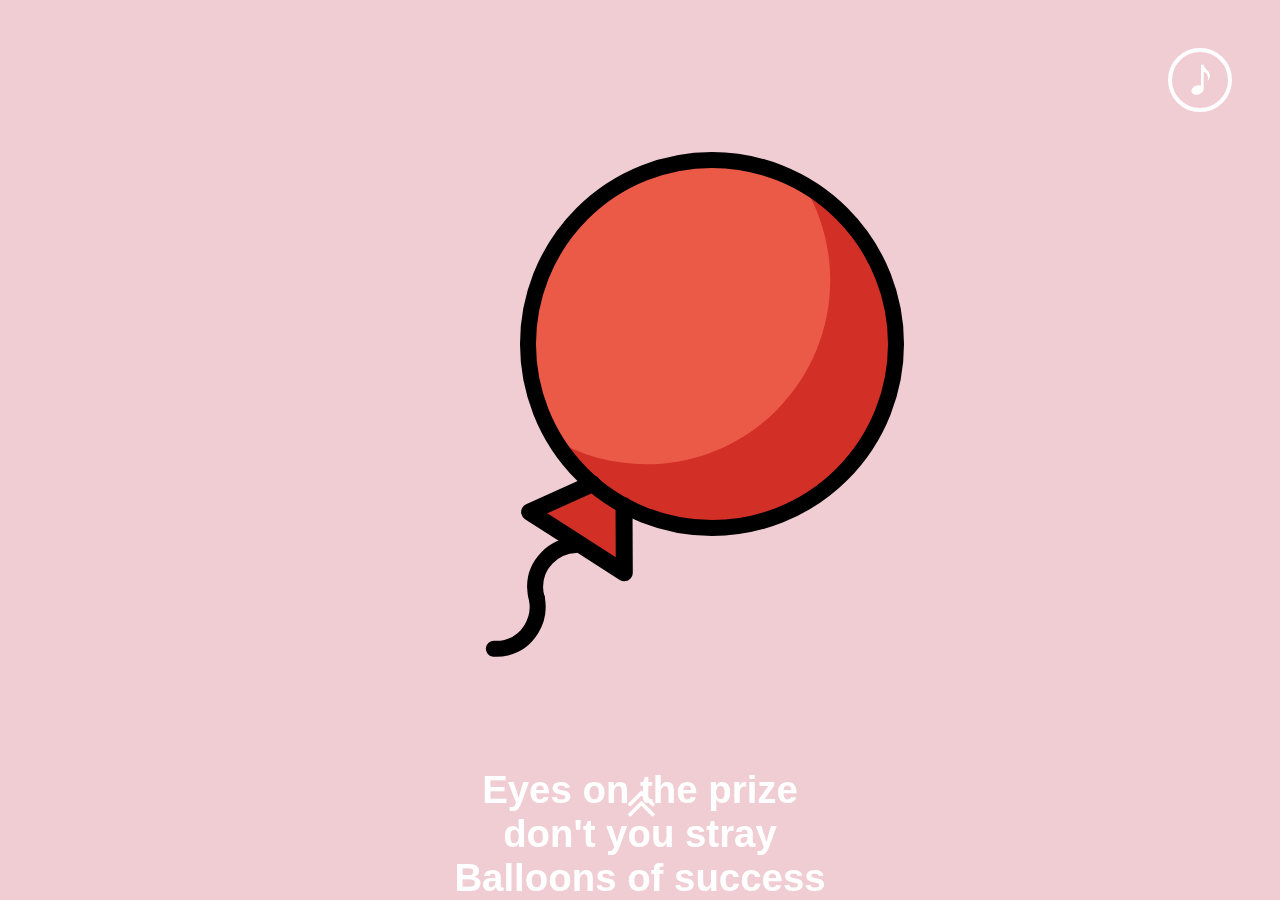
==== commit 251f6b95: "Finalize RSVP link" ====
--- a/index.html
+++ b/index.html
@@ -29,21 +29,21 @@
 
 <div class="swiper-container">
     <div class="swiper-wrapper">
-        <div class="swiper-slide slide-1">
+        <div class="swiper-slide slide-2">
             <div class="item-image animated" data-ani-name="flipInX" data-ani-duration="1s" data-ani-delay="0s"></div>
-            <p class="item-text animated" data-ani-name="flipInY" data-ani-duration="1s" data-ani-delay="0.3s">Exams may be tough, but don't you fret,<br>Balloons of victory, we'll soon collect.</p>
+            <p class="item-text animated" data-ani-name="flipInY" data-ani-duration="1s" data-ani-delay="0.3s">Eyes on the prize<br>don't you stray<br>Balloons of success<br>your ways are paved</p>
+        </div>
+        <div class="swiper-slide slide-3">
+            <div class="item-image animated" data-ani-name="bounceInDown" data-ani-duration="1s" data-ani-delay="0s"></div>
+            <p class="item-text animated" data-ani-name="bounceInUp" data-ani-duration="1s" data-ani-delay="0.3s">Forget the Fuss🎊<br>come celebrate with us!<br><br>Nominate Your Balloon🎈<br>and GET POPPIN'</p>
         </div>
         <div class="swiper-slide slide-1">
             <div class="item-image animated" data-ani-name="slideInLeft" data-ani-duration="1s" data-ani-delay="0s"></div>
             <p class="item-text animated" data-ani-name="slideInRight" data-ani-duration="1s" data-ani-delay="0.3s">Beavers🦫💚,<br><br>You Are Invited to the<br>End of Spring 2023<br>CELEBRATION🎊🎈</p>
         </div>
-        <div class="swiper-slide slide-2">
-            <div class="item-image animated" data-ani-name="bounceInDown" data-ani-duration="1s" data-ani-delay="0s"></div>
-            <p class="item-text animated" data-ani-name="bounceInUp" data-ani-duration="1s" data-ani-delay="0.3s">Forget the Fuss🎊,<br>come celebrate with us🎈<br><br>Nominate Your Balloon, <br>Pop it, take a prize!</p>
-        </div>
         <div class="swiper-slide slide-3">
             <div class="item-image animated" data-ani-name="flipInX" data-ani-duration="1s" data-ani-delay="0s"></div>
-            <p class="item-text animated" data-ani-name="flipInY" data-ani-duration="1s" data-ani-delay="0.3s">April 20th<br>1.15-2.45pm @Reys<br><br><u>Early Bird Signup Now to earn a free POW shirt</u></p>
+            <p class="item-text animated" data-ani-name="flipInY" data-ani-duration="1s" data-ani-delay="0.3s">April 20th<br>1.15-2.45pm @Reys<br><br><a href="https://airtable.com/shrr3fbfRwgK2BjEh">Early Bird RSVP Now to earn a free POW shirt</a></p>
         </div>
     </div>
 </div>
--- a/stylesheets/bundle.min.css
+++ b/stylesheets/bundle.min.css
@@ -2,7 +2,9 @@
 button, hr, input {
     overflow: visible
 }
-
+a {
+    color: #ffffff;
+}
 audio, canvas, progress, video {
     display: inline-block
 }
